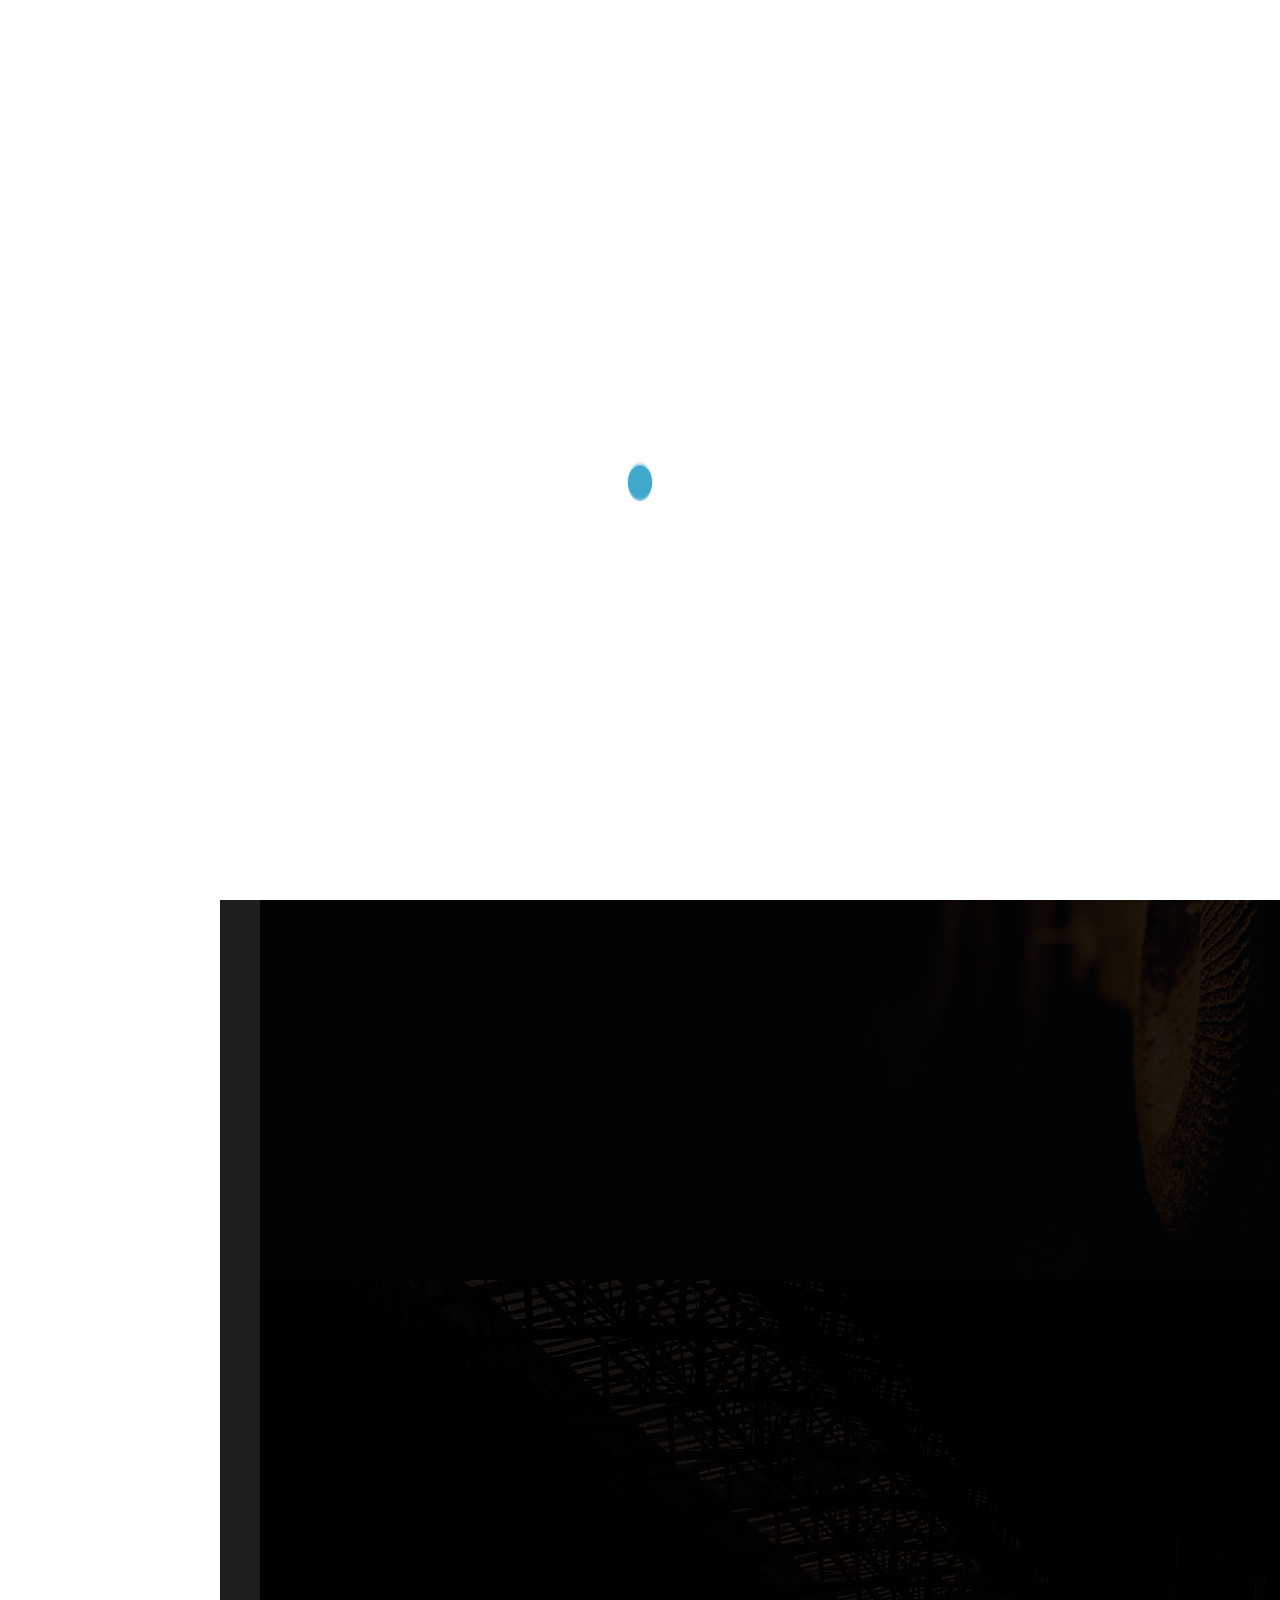
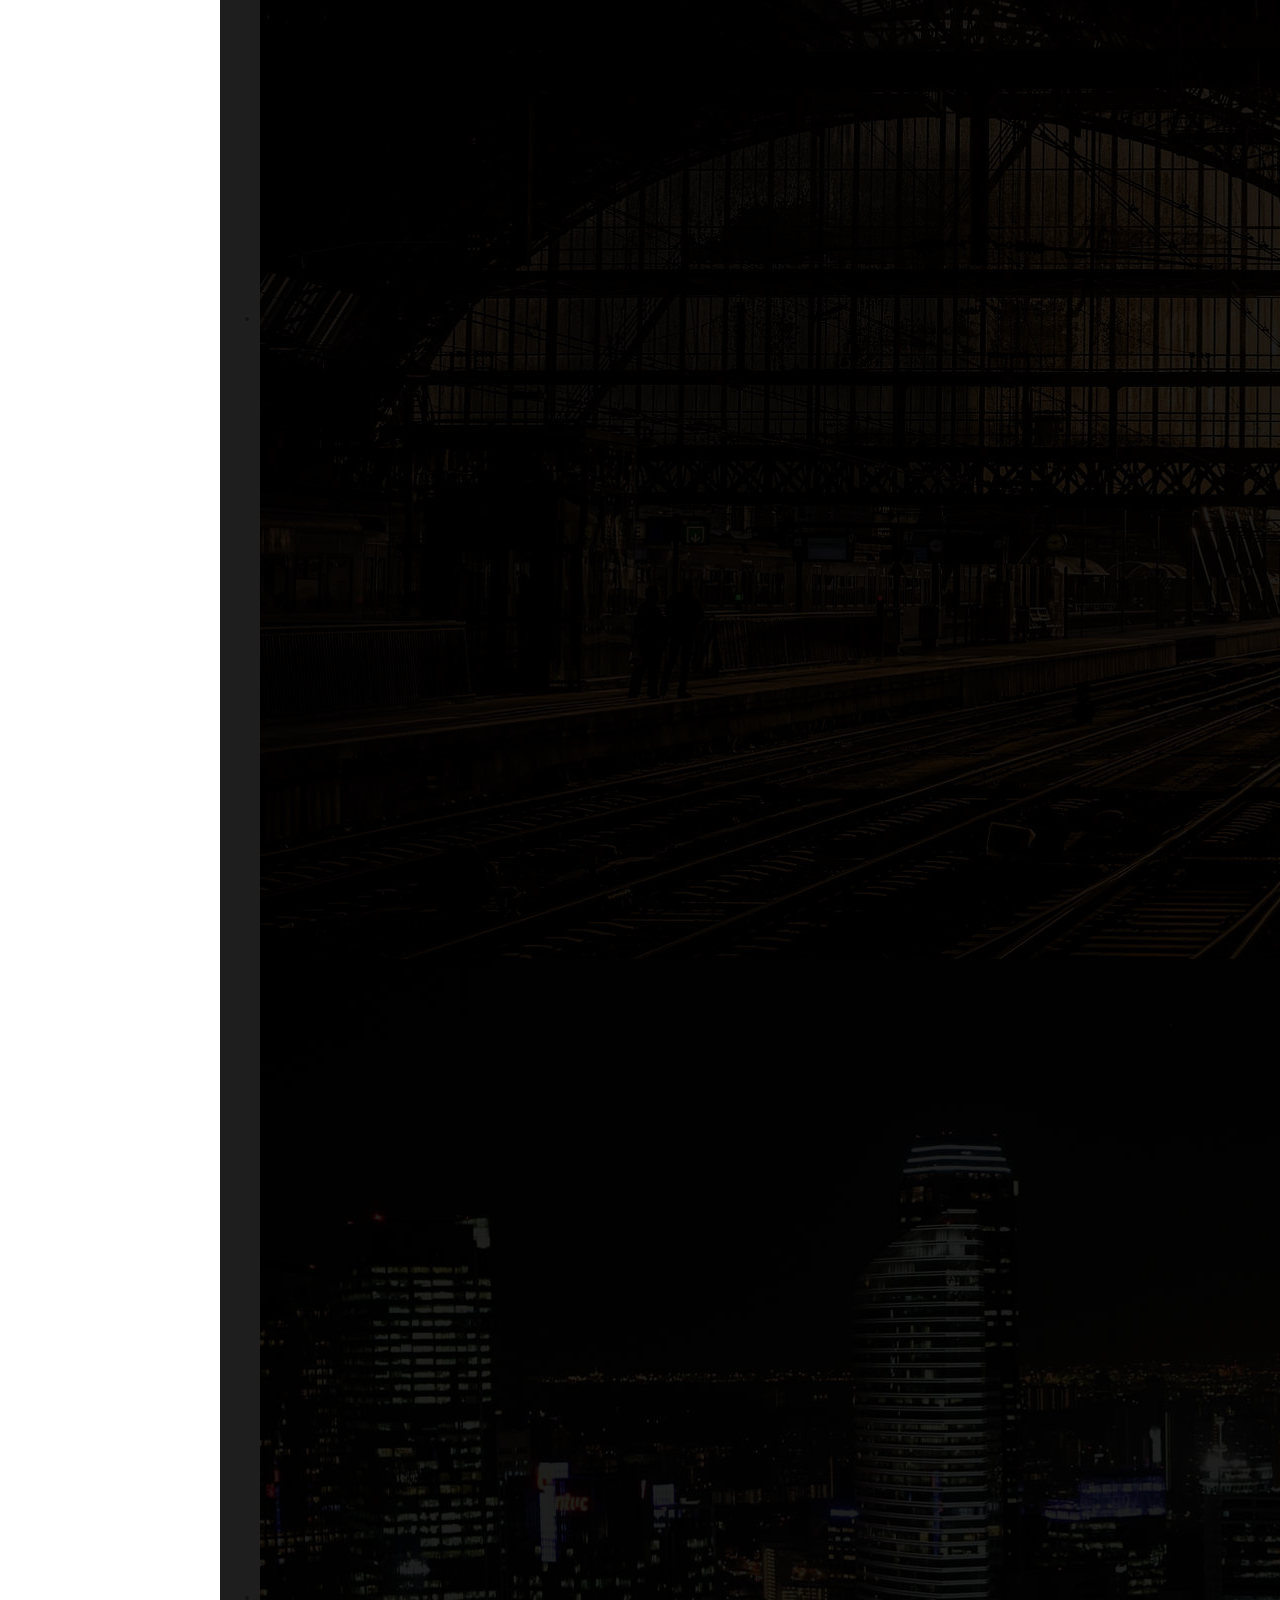
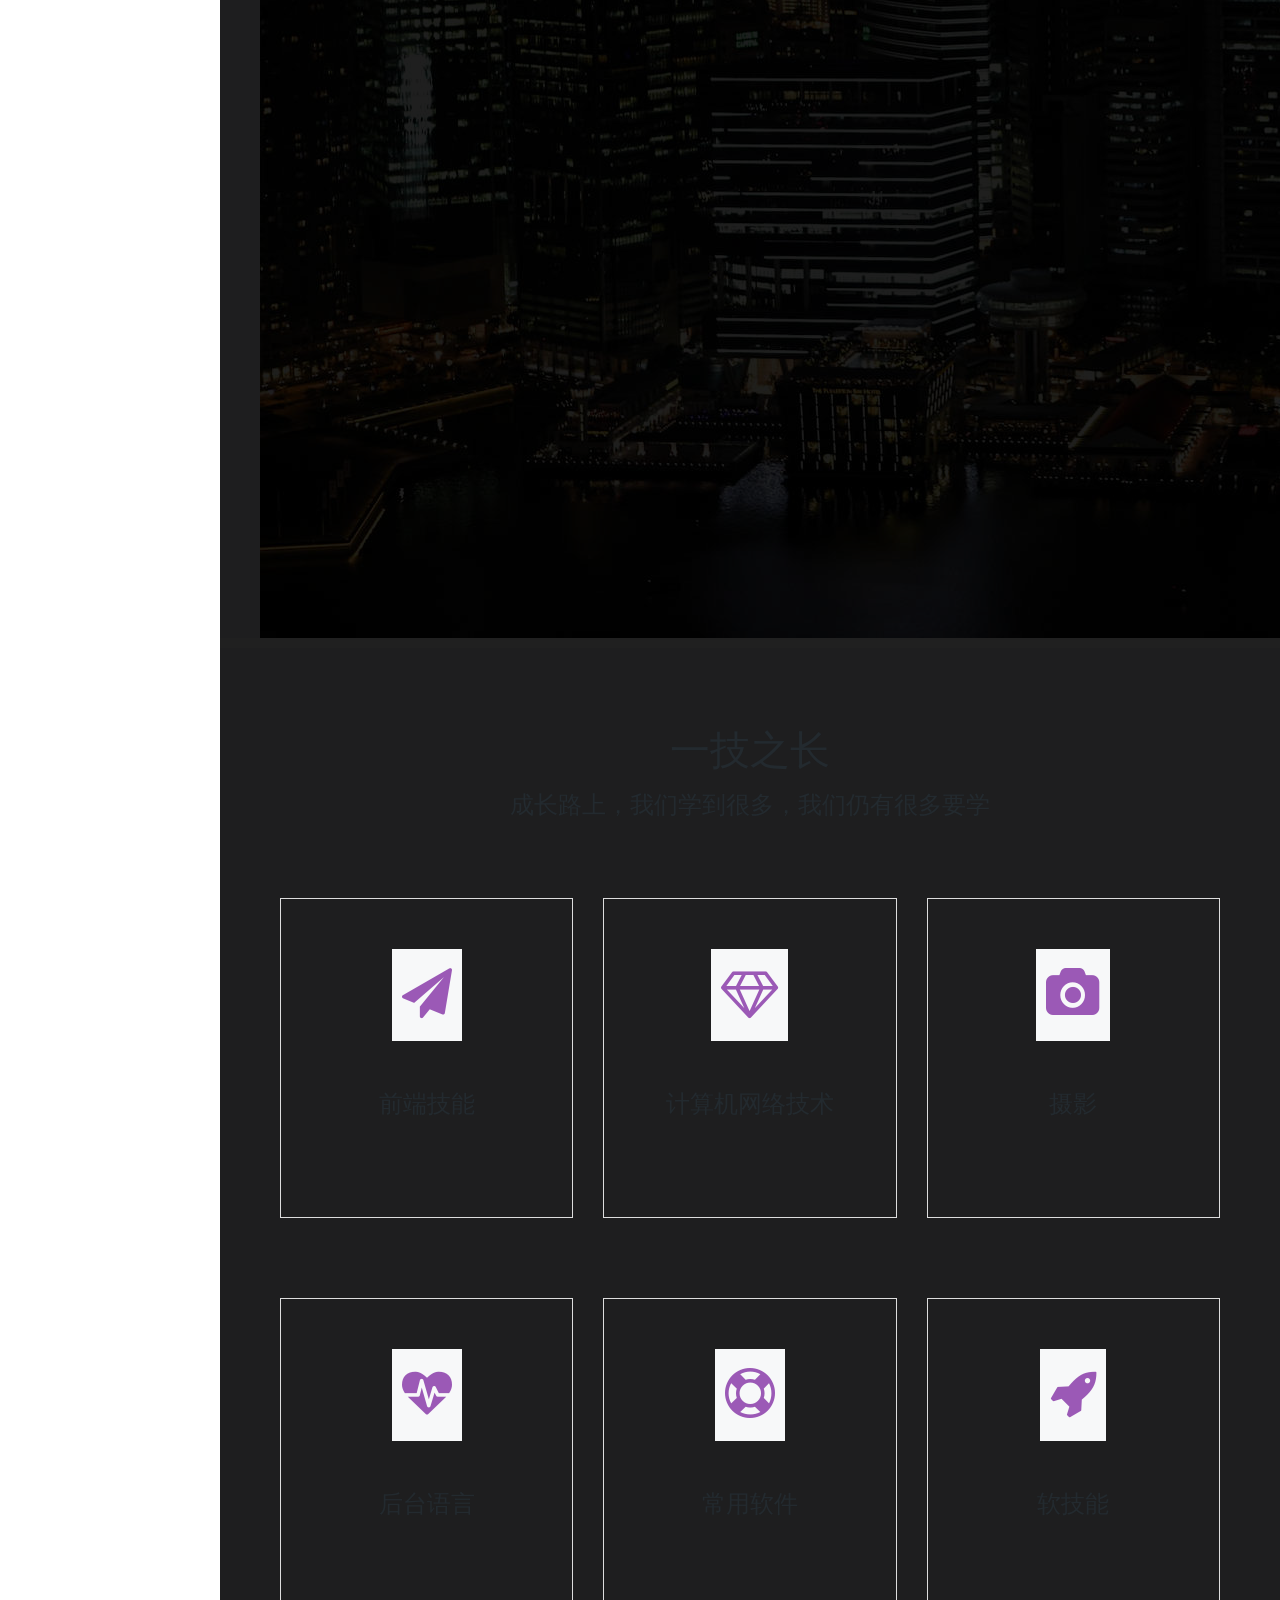
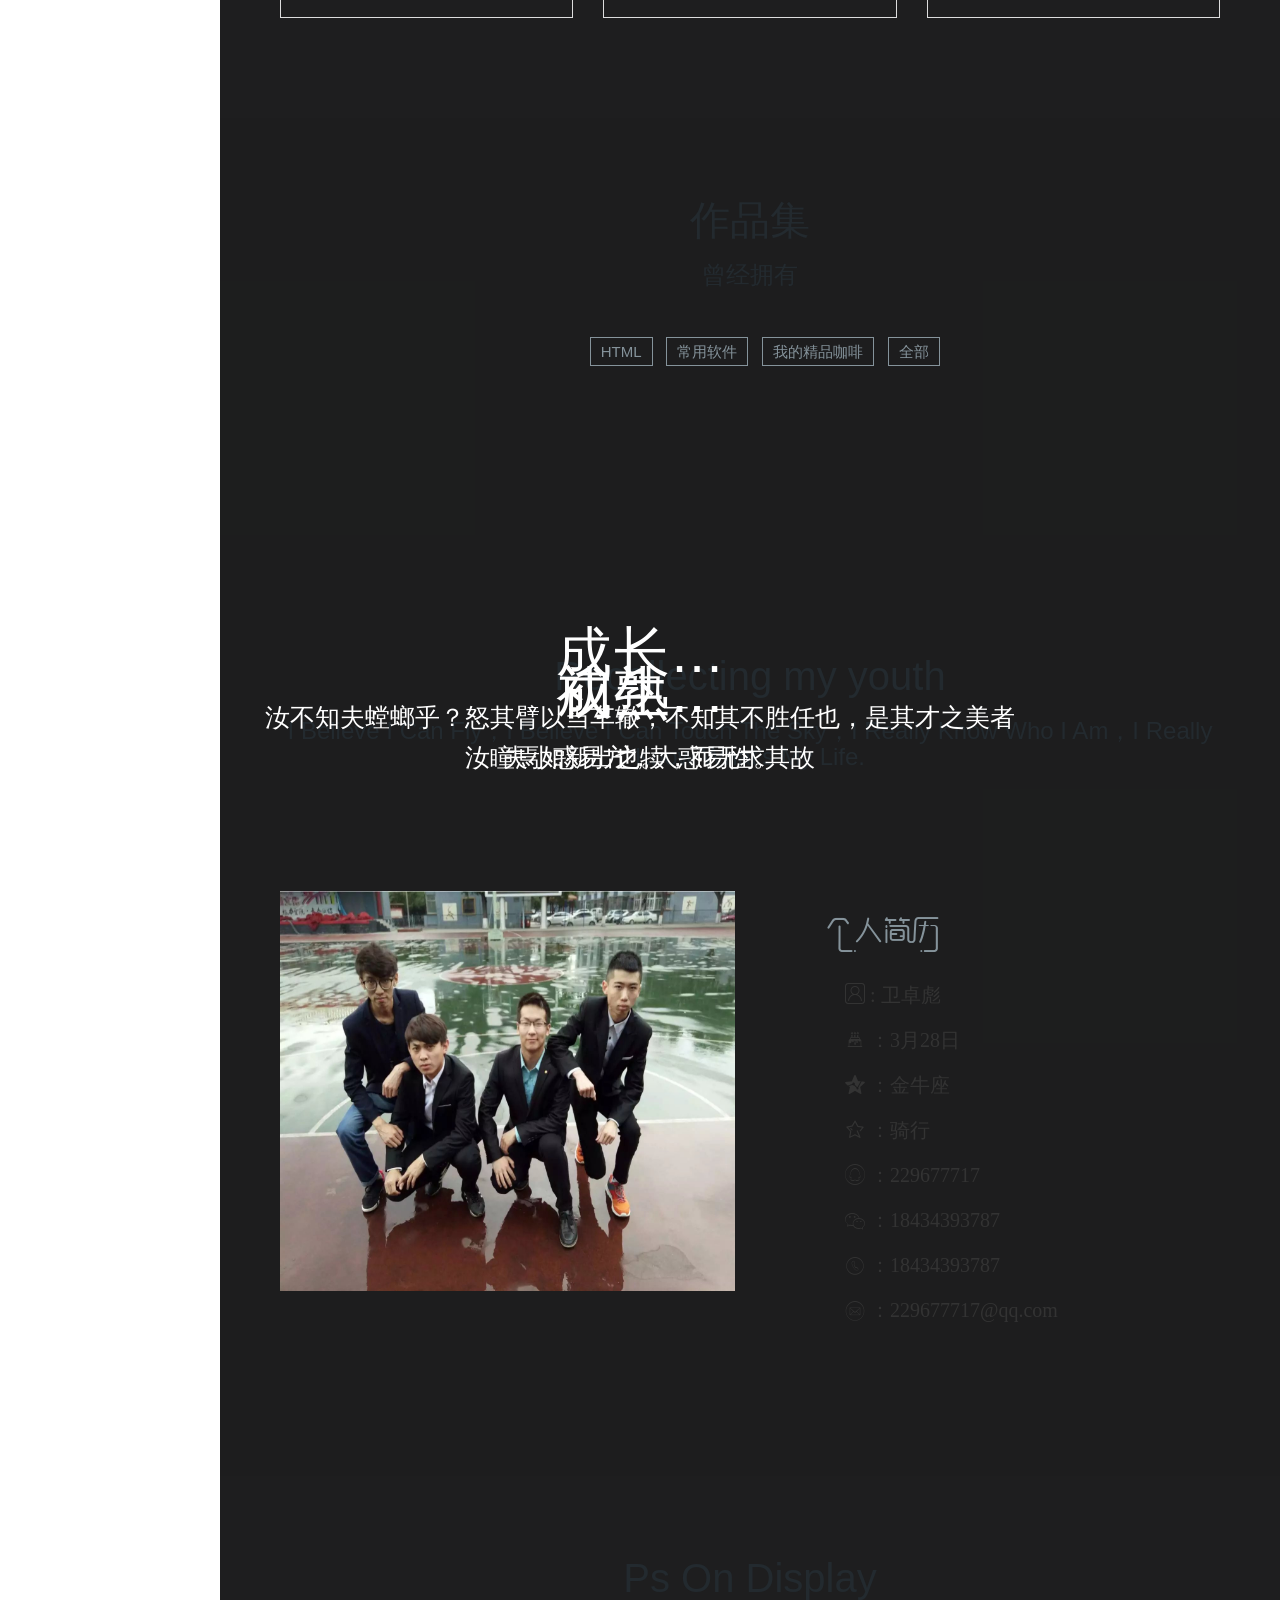
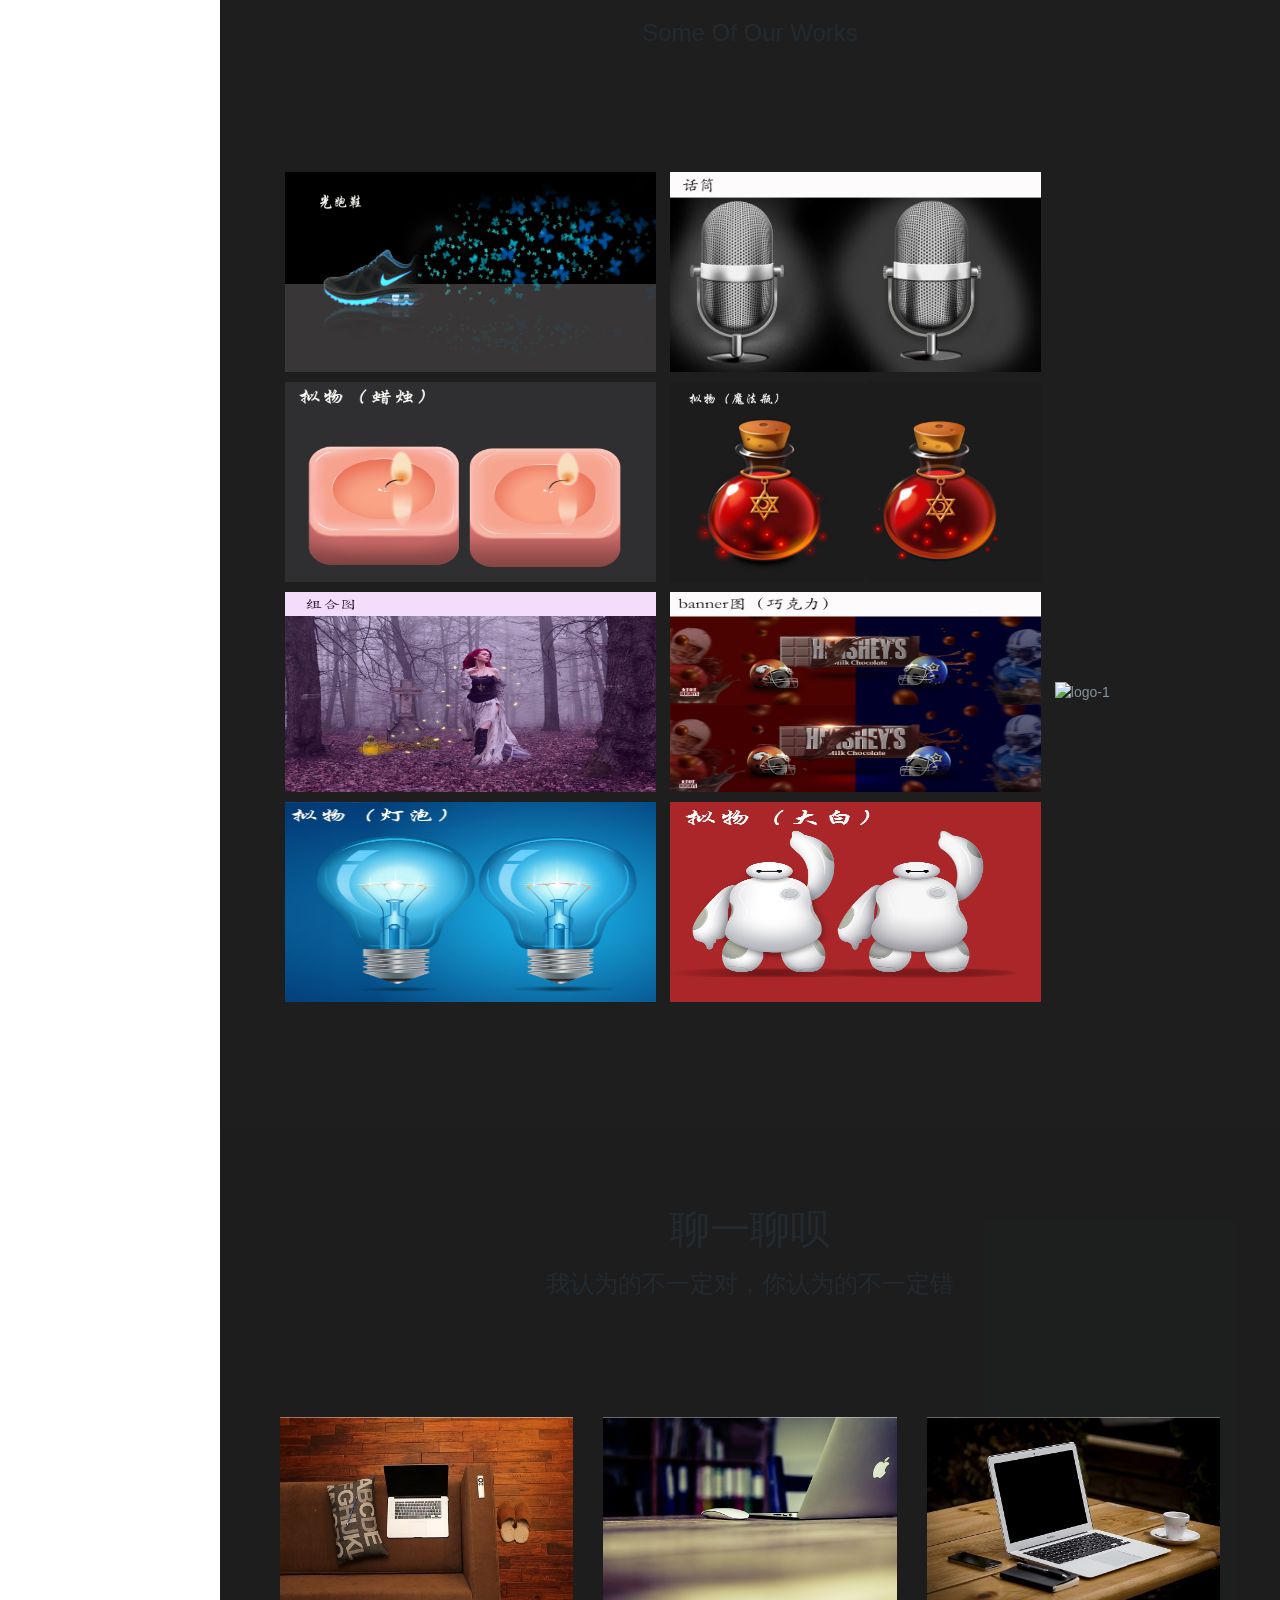
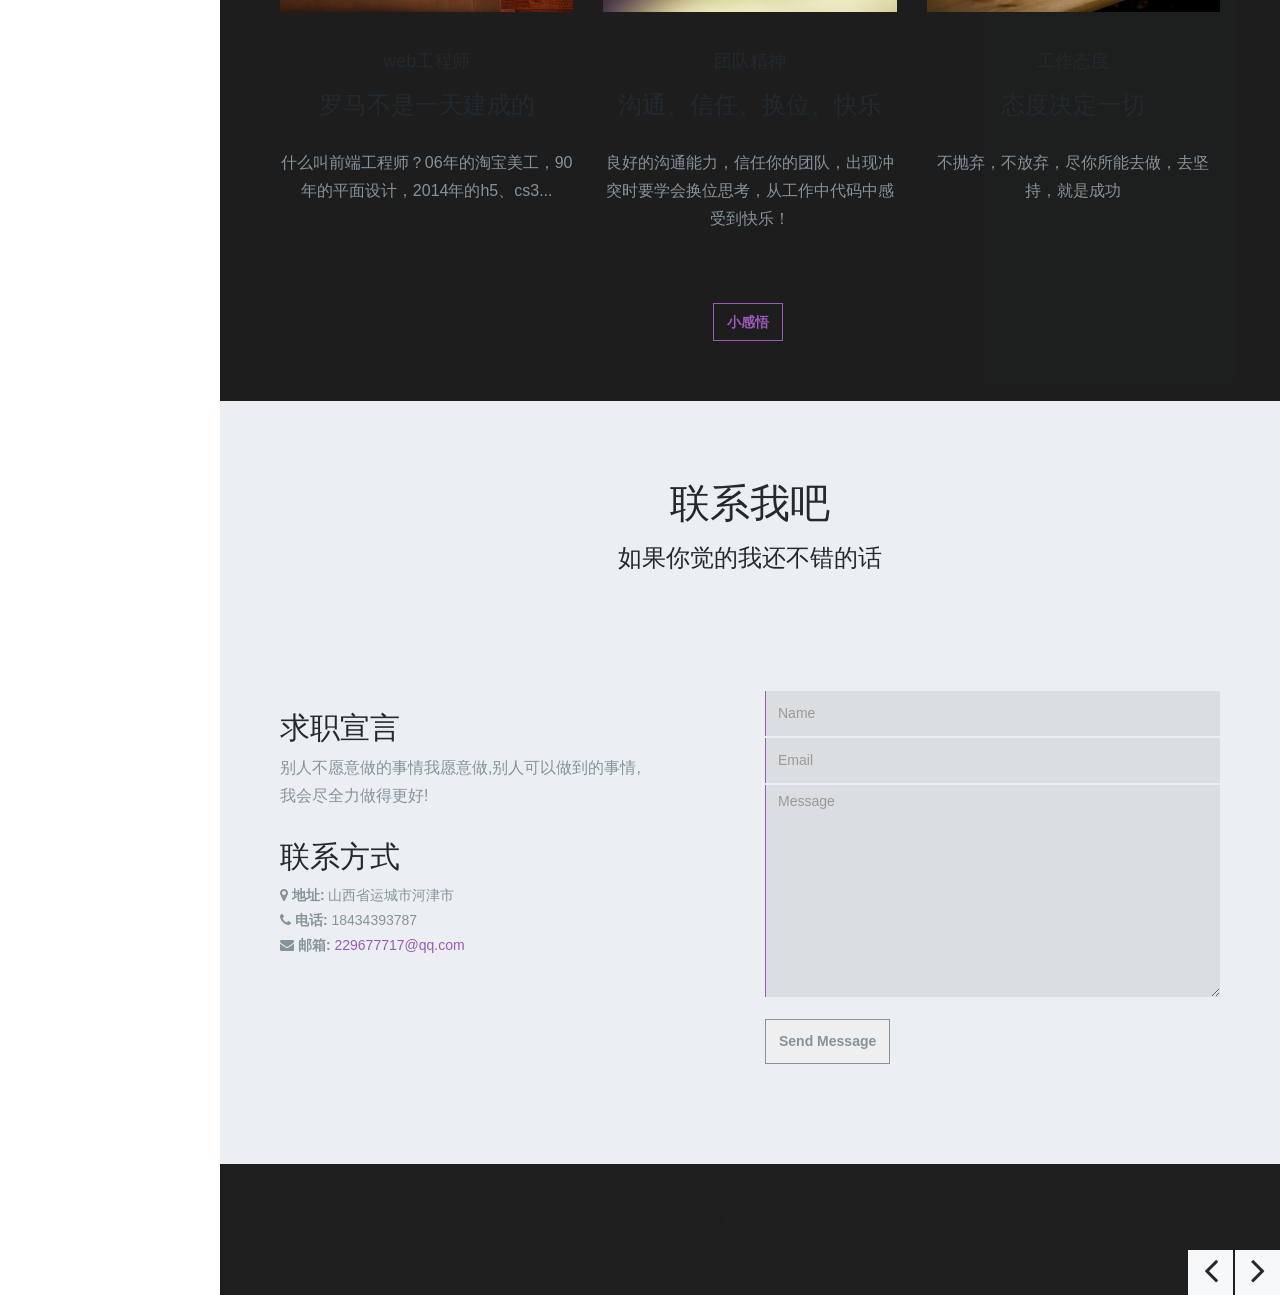
==== index.html @ b56ddfc4 "ss" ====
<!DOCTYPE html>
<html lang="en">
<head>
    <meta charset="utf-8">
    <meta name="viewport" content="width=device-width, initial-scale=1.0">
    <meta name="description" content="">
    <meta name="author" content="">
	
    <link rel="shortcut icon" href="images/favicon/favicon.png" type="image/x-icon">
    <link rel="icon" href="images/favicon/favicon.png" type="image/x-icon">

    <title>温馨一刻</title>
	
    <!--Library Styles-->    
    <link href="css/bootstrap.min.css" rel="stylesheet">
    <link href="css/lib/font-awesome.css" rel="stylesheet">
    <link href="css/lib/nivo-lightbox.css" rel="stylesheet">
    <link href="css/lib/nivo-themes/default/default.css" rel="stylesheet">
	
    <!--Template Styles-->
    <link href="css/style.css" rel="stylesheet">
    <link href="css/scheme/purple.css" rel="stylesheet">
</head>

<body data-spy="scroll">

    <!-- Preloader -->
    <div id="preloader">
        <div id="status"></div>
    </div>
	
    <div id="main-wrapper">
        
        <!-- Site Navigation -->
        <div id="menu">
            <nav class="navbar navbar-default" role="navigation">
                <!-- Brand and toggle get grouped for better mobile display -->
                <div class="navbar-header">
                    <button type="button" class="navbar-toggle" data-toggle="collapse" data-target="#bs-navbar-collapse">
                        <span class="sr-only">Toggle navigation</span>
                        <span class="icon-bar"></span>
                        <span class="icon-bar"></span>
                        <span class="icon-bar"></span>
                    </button>
                    <a class="navbar-brand" href="index.html#">
                        <a href="wzb3d.html"><h3>温馨一刻(3D版)</h3></a>
                    </a>
                </div>

                <!-- Collect the nav links, forms, and other content for toggling -->
                <div class="collapse navbar-collapse" id="bs-navbar-collapse">
                    <ul class="nav navbar-nav">
                        <li class="active"><a class="sscroll" href="index.html#home">Primary 初生</a></li>
                        <li><a class="sscroll" href="index.html#services">Growth 成长</a></li>
                        <li><a class="sscroll" href="index.html#portfolio">Mature 成熟</a></li>
                        <li><a class="sscroll" href="index.html#about">MySelf</a></li>
                        <li><a class="sscroll" href="index.html#clients">Ps On Display 作品展示</a></li>
                        <li><a class="sscroll" href="index.html#blog-front">Communication 交流</a></li>
                        <li><a class="sscroll" href="index.html#contact">Contact 联系</a></li>
                    </ul>
                </div>
                <!-- /.navbar-collapse -->
            </nav>
        </div>
        
        <div id="container">
            <!-- BEGIN HOME -->
            <section id="home" class="home">
                <!-- Superslides -->
                <div id="home-slide">
                    <ul class="slides-container text-center">
                        <li>
                            <div class="slide-text">
                                <h2>初生...</h2>
                                <span>汝瞳焉如新出之犊，而无求其故</span>
                                <br/>
                            </div>
                          <div class="slide-filter"></div>
                            <img src="images/slider/slider-img-1.jpg" class="par" alt="first">
                        </li>
                        <li>
                            <div class="slide-text">
                                <h2>成长...</h2>
                                <span>汝不知夫螳螂乎？怒其臂以当车辙，不知其不胜任也，是其才之美者也。</span>
                                <br/>
                            </div>
                          <div class="slide-filter"></div>
                            <img src="images/slider/slider-img-2.jpg" class="par" alt="first">
                        </li>
                        <li>
                            <div class="slide-text">
                                <h2>成熟...</h2>
                                <span>夫小惑易方，大惑易性。</span>
                                <br/>
                            </div>
                          <div class="slide-filter"></div>
                            <img src="images/slider/slider-img-3.jpg" class="par" alt="first">
                        </li>
                    </ul>
                    <nav class="slides-navigation slidez">
                        <a href="javascript:;" class="next">
                            <i class="fa fa-angle-right"></i>
                        </a>
                        <a href="javascript:;" class="prev">
                            <i class="fa fa-angle-left"></i>
                        </a>
                    </nav>
                </div>
                <!-- End of Superslide -->
            </section>
            <!-- END HOME -->
            
            <!-- BEGIN SERVICES -->
            <section id="services" class="services">
                <div class="row">
                    <div class="col-md-12">
                        <div class="header-content">
                            <h2>一技之长</h2>
                            <h3>成长路上，我们学到很多，我们仍有很多要学</h3>
                        </div>
                    </div>
                    <div class="col-md-12">
                        <div class="row">
                            <div class="col-md-4 col-sm-6 col-xs-12">
                                <div class="service">
                                    <div class="icon-holder">
                                        <i class="fa fa-paper-plane"></i>
                                    </div>
                                    <h3 class="heading">前端技能</h3>
                                    <p class="description">
                                        html5 、css3 、js 、jquery angularjs、nodejs、bootstrap
                                    </p>
				</div>
                            </div>
                            <div class="col-md-4 col-sm-6 col-xs-12">
                                <div class="service">
                                    <div class="icon-holder">
                                        <i class="fa fa-diamond"></i>
                                    </div>
                                    <h3 class="heading">计算机网络技术</h3>
                                    <p class="description">计算机硬件，网络安全，系统配置</p>
				</div>
                            </div>
                            <div class="col-md-4 col-sm-6 col-xs-12">
                                <div class="service">
                                    <div class="icon-holder">
                                        <i class="fa fa-camera"></i>
                                    </div>
                                    <h3 class="heading">摄影</h3>
                                    <p class="description">Photography</p>
				</div>
                            </div>
                            <div class="col-md-4 col-sm-6 col-xs-12">
                                <div class="service">
                                    <div class="icon-holder">
                                        <i class="fa fa-heartbeat"></i>
                                    </div>
                                    <h3 class="heading">后台语言</h3>
                                    <p class="description">php</p>
				</div>
                            </div>
                            <div class="col-md-4 col-sm-6 col-xs-12">
                                <div class="service">
                                    <div class="icon-holder">
                                        <i class="fa fa-life-ring"></i>
                                    </div>
                                    <h3 class="heading">常用软件</h3>
                                    <p class="description">webstrom、hbuilder、Photoshop、ai、flash动画、submit</p>
				</div>
                            </div>
                            <div class="col-md-4 col-sm-6 col-xs-12">
                                <div class="service">
                                    <div class="icon-holder">
                                        <i class="fa fa-rocket"></i>
                                    </div>
                                    <h3 class="heading">软技能</h3>
                                    <p class="description">乐观开朗积极向上、良好的沟通能力、不错的团队协作能力</p>
				</div>
                            </div>
                        </div>
                    </div>                   
                </div>
            </section>
            <!-- END SERVICES -->
            <!-- BEGIN PORTFOLIO -->
            <section id="portfolio" class="portfolio gray">
                <div class="row">
                    <div class="col-md-12">
                        <div class="header-content">
                            <h2>作品集</h2>
                            <h3>曾经拥有</h3>
                        </div>
                    </div>
                    
                    <div class="col-md-12">
                        <ul class="portfolioFilter text-center">
                            <li data-filter="websites">HTML</li>
                            <li data-filter="illustrations">常用软件</li>
                            <li data-filter="photo">我的精品咖啡</li>
                            <li data-filter="all">全部</li>
                        </ul>
                    </div>
                    <div class="col-md-12 mg-bt-80">
                        <div class="row portfolioContainer  text-center">
                            <div class="col-md-4 col-xs-6 portfolio-item websites">
                                <div class="popup" href="images/portfolio/portfolio-thumb-1.jpg" data-lightbox-gallery="team-portfolio">
                                    <span class="project-hover">
                                        <span>经典网站首页
                                            <p>
                                            <a href="html/xiaomi/index.html">
                                                <img src="img/xiaomi.ico" alt="" style="width:25px;height:25px">
                                                <span>小米商城-红米手机、小米笔记本官网</span>
                                            </a>
                                            </p>
                                            <p><a href="html/tianmao/index.html">
                                                    <img src="img/tianmao.ico" alt="" style="width:25px;height:25px">
                                                    <span>天猫tmall.com--上天猫，就够了</span>
                                                </a>
                                            </p>
                                            <p>
                                                <a href="html/yindong/index.html">
                                                    <img src="img/jingdong.ico" alt="" style="width:25px;height:25px">
                                                    <span>京东(JD.COM)-正品低价</span>
                                                </a>
                                            </p>
                                            <p>
                                                <a href="html/yindong/index.html">
                                                    <img src="img/yidong.ico" alt="" style="width:25px;height:25px">
                                                    <span>中国移动官方网站</span>
                                                </a>
                                            </p>
                                            <p>
                                                <a href="html/shafa/index.html">
                                                    <img src="img/shafa.ico" alt="" style="width:25px;height:25px">
                                                    <span>沙发网 - 沙发管家官方下载网站</span>
                                                </a>
                                            </p>
                                            <p>
                                                <a href="html/yintai/yintai.html">
                                                    <img src="img/yintai.png" alt="" style="width:25px;height:25px">
                                                    <span>银泰网 - 官方购物网站</span>
                                                </a>
                                            </p>
                                            <p>
                                                <a href="html/apple/index.html">
                                                    <img src="img/apple.png" alt="" style="width:25px;height:25px">
                                                    <span>Apple (中国) - 官方网站</span>
                                                </a>
                                            </p>
                                            <p>
                                                <a href="html//fanke/index.html">
                                                    <img src="img/fanke.ico" alt="" style="width:25px;height:25px">
                                                    <span>凡客VANCL-互联网快时尚品牌</span>
                                                </a>
                                            </p>
                                        </span>
                                       
                                    </span>
                                     <img src="images/portfolio/portfolio-thumb-4.jpg" alt="portfolio-thumb-1">
                                </div>
                            </div>
                            <div class="col-md-4 col-xs-6 portfolio-item illustrations">
                                <div class="popup" href="images/portfolio/portfolio-thumb-5.jpg" data-lightbox-gallery="team-portfolio">
                                    <span class="project-hover">
                                        <span>PS作品展示</span>
                                    </span>
                                    <img src="images/portfolio/portfolio-thumb-5.jpg" alt="portfolio-thumb-5">
                                </div>
                            </div>
                            <div class="col-md-4 col-xs-6 portfolio-item websites">
                                <div href="http://zxyworkapp.duapp.com" title="Image with title"  data-lightbox-gallery="team-portfolio">
                                    <span class="project-hover">
                                        <span class="youxi">
                                            <span>特效及工具</span>
                                            <div class="huaban">
                                                <a href="html/huaban.html">
                                                    <img src="img/huaban.png" alt="">
                                                    <p>画板工具</p>
                                                </a>
                                            </div>
                                            <div class="tianqi1">
                                                <a href="html/tianqi/tianqi.html"><img src="img/tianqi.png" alt="">
                                                <p>天气查询</p></a>
                                            </div>
                                            <div class="lizi">
                                                <a href="html/lizi.html"><img src="img/t014093d6dd546395da.gif" alt="">
                                                <p>粒子动画</p></a>
                                            </div>
                                            <div class="dbsx">
                                                <a href="html/dbsx.html"><img src="img/dbsx.png" alt="">
                                                <p>待办事项</p></a>
                                            </div>
                                        </span>
                                    </span>
                                    <img src="images/portfolio/portfolio-thumb-3.jpg" alt="portfolio-thumb-3">
                                </div>
                            </div>
                            <div class="col-md-4 col-xs-6 portfolio-item photo">
                                <div href="http://localhost:3300/">
                                    <span class="project-hover">
                                        <span>
                                            <a href="html/kafei/index.html">
                                                 <span style="line-height:300px;">工作之余，请品尝 - 精品咖啡</span>
                                            </a>
                                        </span>
                                    </span>                                  
                                    <img src="images/portfolio/portfolio-thumb-1.jpg" alt="portfolio-thumb-4">
                                </div>
                            </div>
                            <div class="col-md-4 col-xs-6 portfolio-item websites">
                                <div href="https://zhixiaoyu123.github.io/myworks/huaban/index.html" data-lightbox-gallery="team-portfolio">
                                    <span class="project-hover">
                                        <span class="youxi">  
                                            <span class="youxi">
                                            <span>童年的记忆</span>
                                            <div class="huaban">
                                                <a href="html/youxi-saolei/index.html">
                                                    <img src="img/saolei.png" alt="">
                                                    <p>扫雷游戏</p>
                                                </a>
                                            </div>
                                            <div class="tianqi1">
                                                <a href="html/youxi-dazi/index.html"><img src="img/dazi.png" alt="">
                                                <p>打字游戏</p></a>
                                            </div>
                                            <div class="lizi">
                                                <a href="html/youxi-wzq/index.html"><img src="img/rjwzq.png" alt="">
                                                <p>五子棋-人机大战</p></a>
                                            </div>
                                            <div class="wjdzwzq">
                                                <a href="html/youxi-wzq/index2.html"><img src="img/wzqwj.png" alt="">
                                                <p>五子棋-玩家对战</p></a>
                                            </div>
                                        </span>
                                        </span>
                                    </span>
                                    <img src="images/portfolio/portfolio-thumb-2.jpg" alt="portfolio-thumb-2">
                                </div>
                            </div>
                            <div class="col-md-4 col-xs-6 portfolio-item illustrations">
                                <div href="https://zhixiaoyu123.github.io/myworks/paoku/index.html">
                                    <span class="project-hover">
                                        <span>AI设计作品
                                        </span>
                                    </span>
                                    <img src="images/portfolio/portfolio-thumb-6.jpg" alt="portfolio-thumb-6">
                                </div>
                            </div>
                        </div>
                    </div>
                </div>
            </section>


            <!-- END PORTFOLIO -->

            <section id="about" class="about gray">
                <div class="row">
                    <div class="col-md-12 mg-bt-80">
                        <div class="header-content">
                            <h2>Recollecting my youth</h2>
                            <h3>I believe i can fly，I believe i can touch the sky，I really know who i am，I really know what's my life.</h3>
                        </div>
                    </div>
                    <div class="col-lg-12">
                        <div class="row mg-bt-40">
                            <div class="col-md-6 col-sm-6 col-xs-12">
                                <div class="teams">
                                    <div class="pict">
                                        <img src="img/psb.jpg" alt="Team 1">
                                    </div>
                                </div>
                          </div>
                            <div class="col-md-6 col-sm-6 col-xs-12">
                                <div class="gerenzhao clear">
                    <div class="grz iconfont">&#xe634;</div>
                    <div class="grjl iconfont">&#xe640; : 卫卓彪</div>
                    <div class="grjl iconfont">&#xe605; ：3月28日</div>
                    <div class="grjl iconfont">&#xe604; ：金牛座</div>
                    <div class="grjl iconfont">&#xe630; ：骑行</div>
                    <div class="grjl iconfont">&#xe61c; ：229677717</div>
                    <div class="grjl iconfont">&#xe63b; ：18434393787</div>
                    <div class="grjl iconfont">&#xe609; ：18434393787</div>
                    <div class="grjl iconfont">&#xe607; ：229677717@qq.com</div>
                    
                </div>
                          </div>
                        </div>
                    </div>
                </div>
            </section>
            <section id="clients" class="clients">
                <div class="row">
                    <div class="col-md-12 mg-bt-80">
                        <div class="header-content">
                            <h2>Ps On Display</h2>
                            <h3>Some of our works</h3>
                        </div>
                    </div>                    
                    <div class="col-lg-12">
                        <div class="row mg-bt-60">
                            <div class="col-md-12">
                                <ul class="client-slider">
                                    <li><img src="img/niwu/光跑鞋.jpg" alt="logo-1" style="width:371px;height:200px;"></li>
                                    <li><img src="img/niwu/话筒.jpg" alt="logo-1" style="width:371px;height:200px;"></li>
                                    <li><img src="img/niwu/蜡烛.jpg" alt="logo-1" style="width:371px;height:200px;"></li>
                                    <li><img src="img/niwu/魔法瓶.jpg" alt="logo-1" style="width:371px;height:200px;"></li>
                                    <li><img src="img/zuhe/美女.jpg" alt="logo-1" style="width:371px;height:200px;"></li>
                                    <li><img src="img/zuhe/巧克力.jpg" alt="logo-1" style="width:371px;height:200px;"></li>
                                    <li><img src="img/zuhe/魔女.jpg" alt="logo-1" style="width:371px;height:200px;"></li>
                                    <li><img src="img/niwu/灯泡.jpg" alt="logo-1" style="width:371px;height:200px;"></li>
                                    <li><img src="img/niwu/大白.jpg" alt="logo-1" style="width:371px;height:200px;"></li>
                                </ul>
                            </div>
                        </div>
                    </div>
                </div>
            </section>

            <!-- BEGIN BLOG -->
            <section id="blog-front" class="blog-front gray">
                <div class="row">
                    <div class="col-md-12 mg-bt-80">
                        <div class="header-content">
                            <h2>聊一聊呗</h2>
                            <h3>我认为的不一定对，你认为的不一定错</h3>
                        </div>
                    </div>
                </div>
                <div class="row">
                    <article class="col-md-4 col-sm-6">
                        <figure class="blog-thumb">
                            <img src="images/blog/blog-1.jpg" alt="blog-thumb">
                        </figure>
                        <div class="post-area">
                            <a class="post-cat" href="#">
                            <h4>web工程师</h4>
                            </a>
                            <a class="post-title" href="#">
                                <h3>罗马不是一天建成的</h3>
                            </a>
                            <p class="post-content">什么叫前端工程师？06年的淘宝美工，90年的平面设计，2014年的h5、cs3...</p>
                        </div>
                    </article>

                    <article class="col-md-4 col-sm-6">
                        <figure class="blog-thumb">
                            <img src="images/blog/blog-2.jpg" alt="blog-thumb">
                        </figure>
                        <div class="post-area">
                            <a class="post-cat" href="#">
                            <h4>团队精神</h4>
                            </a>
                            <a class="post-title" href="#">
                                <h3>沟通、信任、换位、快乐</h3>
                            </a>
                            <p class="post-content">良好的沟通能力，信任你的团队，出现冲突时要学会换位思考，从工作中代码中感受到快乐！</p>
                        </div>
                    </article>

                    <article class="col-md-4 col-sm-6">
                        <figure class="blog-thumb">
                            <img src="images/blog/blog-3.jpg" alt="blog-thumb">
                        </figure>
                        <div class="post-area">
                            <a class="post-cat" href="#">
                            <h4>工作态度</h4>
                            </a>
                            <a class="post-title" href="#">
                                <h3>态度决定一切</h3>
                            </a>
                            <p class="post-content">不抛弃，不放弃，尽你所能去做，去坚持，就是成功</p>
                        </div>
                    </article>
                </div>
                <div class="row">
                    <div class="col-md-12 text-center">
                        <a class="btn blog-btn" href="##">小感悟</a>
                    </div>
                </div>
            </section>
            <!-- END BLOG -->

            <!-- BEGIN CONTACT -->
            <section id="contact" class="contact gray">
                <div class="row">
                    <div class="col-md-12 mg-bt-80">
                        <div class="header-content">
                            <h2>联系我吧</h2>
                            <h3>如果你觉的我还不错的话</h3>
                        </div>
                    </div>
                    <div class="col-sm-6 col-md-6">
                        <div class="address">
                            <h2>求职宣言</h2>
                            <p>别人不愿意做的事情我愿意做,别人可以做到的事情,<br>我会尽全力做得更好!</p>
                            <h2>联系方式</h2>
                            <ul class="office">
                                <li><i class="fa fa-map-marker"></i> <strong>地址:</strong> 山西省运城市河津市</li>
                                <li><i class="fa fa-phone"></i> <strong>电话:</strong> 18434393787</li>
                                <li><i class="fa fa-envelope"></i> <strong>邮箱:</strong> <a href="mailto:229677717@qq.com" style="#85939b">229677717@qq.com</a></li>
                            </ul>
                        </div>
                    </div>
                    <div class="col-sm-6 col-md-6">
                        <form id="contact-form" role="form">                            
                            <div class="form-group">
                                <input type="text" class="form-control" id="c_name" placeholder="Name">
                            </div>
                            
                            <div class="form-group">
                                <input type="email" class="form-control" id="c_email" placeholder="Email">                                
                            </div>
                            
                            <div class="form-group">
                                <textarea class="form-control" id="c_message" rows="10" placeholder="Message"></textarea>
                            </div>
                            <br/>
                            <button type="submit" class="btn">Send Message</button>
                            <div class="ajax-response"></div>
                        </form>
                    </div>
                    
                </div>
            </section>
            <!-- END CONTACT -->
            <!-- BEGIN FOOTER -->
            <footer>
                <div class="row">
                    <div class="col-md-12">
                        <div class="social">
                            <a href="javascript:;"><i class="fa fa-facebook"></i></a>
                            <a href="javascript:;"><i class="fa fa-twitter"></i></a>
                            <a href="javascript:;"><i class="fa fa-pinterest"></i></a>
                            <a href="javascript:;"><i class="fa fa-dribbble"></i></a>
                </div>
                    </div>
                </div>
            </footer>
            <!-- END FOOTER -->
        </div>
    </div>


    <!-- Back to top -->
    <div id="backtotop">       
        <a class="to-top-btn sscroll" href="index.html#home"><i class="fa fa-angle-double-up"></i></a>
    </div>


    <!-- Library Scripts -->
    <script src="js/jquery-1.10.2.min.js"></script>
    <script src="js/lib/jquery.preloader.js"></script>
   <!--  // <script src="js/lib/nivo-lightbox.min.js"></script> -->
    <script src="js/bootstrap.min.js"></script>
    <script src="js/lib/jquery.superslides.min.js"></script>
    <script src="js/lib/smoothscroll.js"></script>
    <!--<script src="js/lib/jquery.sudoslider.min.js"></script>-->
    <script src="js/lib/jquery.bxslider.min.js"></script>
    <script src="js/lib/jquery.mixitup.min.js"></script>
    <script src="js/lib/jquery.backtotop.js"></script>
    <script src="js/lib/jquery.carouFredSel-6.2.1-packed.js"></script>
    <script src="js/lib/retina.min.js"></script>    

    <!-- Custom Script -->    
    <script src="js/main2.js"></script>
</body>

</html>
---- css/lib/nivo-themes/default/default.css ----
/*
 * Nivo Lightbox Default Theme v1.0
 * http://dev7studios.com/nivo-lightbox
 *
 * Copyright 2013, Dev7studios
 * Free to use and abuse under the MIT license.
 * http://www.opensource.org/licenses/mit-license.php
 */
 
.nivo-lightbox-theme-default.nivo-lightbox-overlay { 
	background: #666;
	background: rgba(0,0,0,0.6); 
}
.nivo-lightbox-theme-default .nivo-lightbox-content.nivo-lightbox-loading { background: url(loading.gif) no-repeat 50% 50%; }

.nivo-lightbox-theme-default .nivo-lightbox-nav {
	top: 10%;
	width: 8%;
	height: 80%;
	text-indent: -9999px;
	background-repeat: no-repeat;
	background-position: 50% 50%;
	opacity: 0.5;
}
.nivo-lightbox-theme-default .nivo-lightbox-nav:hover { 
	opacity: 1; 
	//background-color: rgba(0,0,0,0.5);
}
.nivo-lightbox-theme-default .nivo-lightbox-prev { 
	background-image: url(prev.png); 
	border-radius: 0 3px 3px 0;
}
.nivo-lightbox-theme-default .nivo-lightbox-next { 
	background-image: url(next.png); 
	border-radius: 3px 0 0 3px;
}

.nivo-lightbox-theme-default .nivo-lightbox-close {
	display: block;
	background: url(close.png) no-repeat 5px 5px;
	width: 22px;
	height: 22px;
	text-indent: -9999px;
	padding: 5px;
	opacity: 0.5;
}
.nivo-lightbox-theme-default .nivo-lightbox-close:hover { opacity: 1; }

.nivo-lightbox-theme-default .nivo-lightbox-title-wrap { bottom: -7%; }
.nivo-lightbox-theme-default .nivo-lightbox-title {
	font: 14px/20px 'Helvetica Neue', Helvetica, Arial, sans-serif;
	font-style: normal;
	font-weight: normal;
	background: #000;
	color: #fff;
	padding: 7px 15px;
	border-radius: 30px;
}

.nivo-lightbox-theme-default .nivo-lightbox-image img {
	background: #fff;
	-webkit-box-shadow: 0px 1px 1px rgba(0,0,0,0.4);
	   -moz-box-shadow: 0px 1px 1px rgba(0,0,0,0.4);
	        box-shadow: 0px 1px 1px rgba(0,0,0,0.4);
}
.nivo-lightbox-theme-default .nivo-lightbox-ajax,
.nivo-lightbox-theme-default .nivo-lightbox-inline {
	background: #fff;
	padding: 40px;
	-webkit-box-shadow: 0px 1px 1px rgba(0,0,0,0.4);
	   -moz-box-shadow: 0px 1px 1px rgba(0,0,0,0.4);
	        box-shadow: 0px 1px 1px rgba(0,0,0,0.4);
}

@media (-webkit-min-device-pixel-ratio: 1.3),
       (-o-min-device-pixel-ratio: 2.6/2),
       (min--moz-device-pixel-ratio: 1.3),
       (min-device-pixel-ratio: 1.3),
       (min-resolution: 1.3dppx) {

	.nivo-lightbox-theme-default .nivo-lightbox-content.nivo-lightbox-loading { 
		background-image: url(loading@2x.gif); 
		background-size: 32px 32px;
	}
	.nivo-lightbox-theme-default .nivo-lightbox-prev { 
		background-image: url(prev@2x.png); 
		background-size: 48px 48px;
	}
	.nivo-lightbox-theme-default .nivo-lightbox-next { 
		background-image: url(next@2x.png); 
		background-size: 48px 48px;
	}
	.nivo-lightbox-theme-default .nivo-lightbox-close { 
		background-image: url(close@2x.png); 
		background-size: 16px 16px;
	}
	
}
---- css/style.css ----
/*
    [ IMPORT RESOURCES ]
*/
/* @import url(http://fonts.useso.com/css?family=Raleway:200,300,400,500);
 @import url(http://fonts.useso.com/css?family=Open+Sans:100,300,700,800);*/

/*
    [ TYPHOGRAPY ]
*/

@font-face {font-family: "iconfont";
  src: url('../img/123/iconfont.eot?t=1488469241496'); /* IE9*/
  src: url('../img/123/iconfont.eot?t=1488469241496#iefix') format('embedded-opentype'), /* IE6-IE8 */
  url('../img/123/iconfont.woff?t=1488469241496') format('woff'), /* chrome, firefox */
  url('../img/123/iconfont.ttf?t=1488469241496') format('truetype'), /* chrome, firefox, opera, Safari, Android, iOS 4.2+*/
  url('../img/123/iconfont.svg?t=1488469241496#iconfont') format('svg'); /* iOS 4.1- */
}

.iconfont {
  font-family:"iconfont" !important;
  font-size:16px;
  font-style:normal;
  -webkit-font-smoothing: antialiased;
  -moz-osx-font-smoothing: grayscale;
}
 body {
    font-family:'Open Sans', sans-serif;
    color: #85939b;
}
h1, h2, h3, h4, h5, h6 {
    font-family:'Open Sans', sans-serif;
    color: #232a2f;
}
h3, h4, h5 {
    font-family:'Raleway', sans-serif;
    font-weight: 200;
    margin-bottom: 30px;
}
p {
    font-size: 16px;
    line-height: 28px;
    font-weight: 300;
    margin-bottom: 30px;
}
iframe{
    border:0;
    outline: 0;
}
.header-content {
    margin-bottom: 40px;
    color: #FFF;
    text-align: center;
}
.header-content h2 {
    font-weight: 300;
    font-size: 40px;
}
.header-content h3 {
    font-family:'Raleway', sans-serif;
    font-weight: 200;
    text-transform: capitalize;
    font-size: 24px;
}
ul.list li:before {
    position: absolute;
    left: 3px;
    font-family:'FontAwesome';
    content:'\f105';
}
ul.list {
    padding-left: 28px;
    padding-bottom: 10px;
    list-style: none;
    position: relative;
    font-size: 16px;
    line-height: 28px;
    font-weight: 300;
}
.copyrights{
	text-indent:-9999px;
	height:0;
	line-height:0;
	font-size:0;
	overflow:hidden;
}
/*
    [ GENERAL ELEMENTS ]
*/
 a {
    -webkit-transition: all .3s ease-in-out;
    -moz-transition: all .3s ease-in-out;
    -ms-transition: all .3s ease-in-out;
    -o-transition: all .3s ease-in-out;
    transition: all .3s ease-in-out;
    color: #DDAD02;
}
a:hover {
    color: #232a2f;
    text-decoration: none;
}
#main-wrapper {
    width: 100%;
    position: relative;
}
blockquote {
    margin-left: 20px;
}
blockquote p {
    margin-bottom: 10px !important;
}
code {
    display: block;
    padding: 4px 8px;
    font-size: 90%;
    color: #c7254e;
    white-space: inherit;
    background-color: #f9f2f4;
    border-radius: 2px;
}
footer {
    background: #fff;
    padding:40px;
}
footer p {
    font-size: 14px;
    text-align: center;
}
footer .social{
    text-align: center;
    margin-bottom: 20px;
}
footer .social a {
    width: 31px;
    height: 31px;
    position: relative;
    text-align: center;
    color: #202020;
    display: inline-block;
    margin-right: 5px;
    line-height: 28px;
    font-size: 16px;
    border: 1px solid #202020;
}
footer .social a:hover {
    background: #202020;
    color: #FFF;
}
footer .social a i{
    line-height: 28px;
}

#menu {
    position: fixed;
    width: 220px;
    background: #fff;
    height: 100%;
    left: 0;
    font-family:'Raleway', sans-serif;
}
#menu .navbar-toggle {
    margin-top: 11px;
}
#menu .navbar-brand {
    padding-top: 10px;
    padding-bottom: 20%;
    padding-left: 30px;
}
#menu .navbar {
    border-radius: 0;
    background: transparent;
    border: none;
    padding-top: 20%;
}
#menu .navbar-collapse {
    padding-left: 20px;
}
#menu .navbar-header, #menu .navbar-nav, #menu .navbar-nav li {
    float: none;
    margin-left: -10px;
}
#menu .navbar-default .navbar-nav>li>a {
    color: #232a2f;
    font-size: 13px;
    font-weight: 300;
    letter-spacing:1.5px;
    text-transform: uppercase;
    padding-left: 30px;
}
#menu .navbar-default .navbar-nav>li>a:hover {
    background: rgba(38, 41, 46, .2);
}
#menu .navbar-default .navbar-nav>.active>a, .navbar-default .navbar-nav>.active>a:hover, .navbar-default .navbar-nav>.active>a:focus {
    background: transparent;
    color: #9B59B6;
}
#menu .navbar-nav {
    margin: 7.5px -15px;
}
#menu .navbar-nav .opens .dropdown-menu {
    position: static;
    float: none;
    width: auto;
    margin-top: 0;
    border: 0;
    box-shadow: none;
    background-color: transparent;
}
#menu .navbar-default .navbar-nav .opens .dropdown-menu>li>a {
    color: #777;
}
#menu .navbar-nav .opens .dropdown-menu>li>a {
    line-height: 20px;
}
#container {
    position: relative;
    margin-left: 220px;
}
#container section {
    padding: 60px;
}
#container section {
    background: #f7f8f9;
}
#container section.gray {
    background: #eceff1;
}
.mg-bt-80 {
    margin-bottom: 80px;
}
.mg-bt-60 {
    margin-bottom: 60px;
}
.mg-bt-40 {
    margin-bottom: 40px;
}
.to-top-btn {
    background: #9B9F9F;
    border-radius: 0;
    color: #fff;
    display: block;
    font-size: 18px;
    line-height: 38px;
    margin: 0 auto;
    position: fixed;
    right: 15px;
    bottom: 15px;
    text-align: center;
    width: 40px;
    height: 40px;
}
.to-top-btn:hover{
    color: #9B59B6;
}
.btn {
    border-radius: 0;
    padding: 8px 13px;
    margin-right: 5px;
    -webkit-transition: all .3s ease-in-out;
    -moz-transition: all .3s ease-in-out;
    -ms-transition: all .3s ease-in-out;
    -o-transition: all .3s ease-in-out;
    transition: all .3s ease-in-out;
}
/*
    [ Preloader ]
*/
#preloader {
	background: #FFF;
	bottom: 0;
	left: 0;
	position: fixed;
	right: 0;
	top: 0;
	z-index: 9999;
}
#status {
	background-image: url(../images/Preloader_7.gif);
	background-position: center;
	background-repeat: no-repeat;
	height: 200px;
	left: 50%;
	margin: -100px 0 0 -100px;
	position: absolute;
	top: 50%;
	width: 200px;
}
/* 
    [PAGES STYLE]
*/

/* ====== HOME ====== */
 #container section.home {
    padding: 0px;
}

.home .bg-parallax {
    background: url(../images/cover.jpg);
    background-color: #222;
    background-attachment: fixed;
    background-repeat: no-repeat;
    background-position: 50% 50%;
    -webkit-background-size: cover;
    -moz-background-size: cover;
    -o-background-size: cover;
    background-size: cover;
    padding: 0;
    position: relative;
}
.home-overlay {
    background-color: rgba(44, 62, 80, 0.3);
    background-image: url("../images/pattern.png");
    background-repeat: repeat;
    height: 100%;
    left: 0;
    position: absolute;
    top: 0;
    width: 100%;
    z-index: 0;
}
.intro {
    position: absolute;
    width: 100%;
    top: 50%;
    left: 0;
    text-align: center;
    -webkit-transform: translate(0%, -50%);
    -moz-transform: translate(0%, -50%);
    -ms-transform: translate(0%, -50%);
    -o-transform: translate(0%, -50%);
    transform: translate(0%, -50%);
    padding: 0 15px;
    color: #fff;
}
.intro h2,.intro h3{
    color: #fff;
    margin: 15px;
}

.home .slide-filter {
    display: block;
    position: absolute;
    width: 100%;
    height: 100%;
    left: 0;
    top: 0;
    background:rgba(0, 0, 0, 0.5);
}
.home .slide-text {
    position: absolute;
    display: block;
    bottom:40%;
    right: 0;
    left:-220px;
    width: 100%;
    padding: 0 10px;
    z-index: 22;
    max-width: 800px;
    margin: 0 auto;
    text-align: center;
}
.home .slide-text h2 {
    font-family:'Raleway', sans-serif;
    font-weight: 300;
    text-transform: uppercase;
    font-size: 56px;
    line-height: 69px;
    letter-spacing: 2px;
    color: #fff;
    position: relative;
}
.home .slide-text span {
    font-weight: 300;
    font-size: 25px;
    line-height: 40px;
    letter-spacing: 0px;
    color: #fff;
    position: relative;
}
.home .slides-navigation {
    margin: 0 auto;
    position: absolute;
    z-index: 2;
    width: 100%;
    bottom: 0%;
    height: 45px;
}
.home .slides-navigation a {
    position: absolute;
    font-size: 40px;
    font-weight: 300;
    top: 0;
    right: 0;
    line-height: 35px;
    z-index: 1;
    bottom: 21px;
    color: #232a2f;
}
.home .slides-navigation a:hover {
    color: #DDAD02;
}
.home .slides-navigation a.prev, .home .slides-navigation a.next {
    background: #f7f8f9;
    width: 45px;
    height: 45px;
    text-align: center;
}
.home .slides-navigation a.prev {
    right: 47px;
}
/* ====== Services ====== */

.service {
    width: 100%;
    height: 320px;
    margin: 40px 0;
    text-align: center;
    border: 1px solid #ddd;
    -webkit-transition: all 0.3s ease;
    transition: all 0.3s ease;
}

.service .icon-holder {
    position: relative;
    top: 50px;
    display: inline-block;
    margin-bottom: 0px;
    padding: 10px;
    background: #F7F8F9;
    -webkit-transition: all 0.3s ease;
    transition: all 0.3s ease;
    font-size: 50px;
    color: #9B59B6;
}

.service .heading {
    position: relative;
    top: 80px;
    -webkit-transition: all 600ms cubic-bezier(0.68, -0.55, 0.265, 1.55);
    transition: all 600ms cubic-bezier(0.68, -0.55, 0.265, 1.55);
}

.service:hover {
    border-color: #9B59B6;
}

.service:hover .icon-holder {
    top: -50px;
}

.service:hover .heading {
    top: -30px;
}

.service .description {
    width: 80%;
    margin: 0 auto;
    opacity: 0;
    -webkit-transition: all 600ms cubic-bezier(0.68, -0.55, 0.265, 1.55);
    transition: all 600ms cubic-bezier(0.68, -0.55, 0.265, 1.55);
    -webkit-transform: scale(0);
    -ms-transform: scale(0);
    transform: scale(0);
}

.service:hover .description {
    opacity: 1;
    -webkit-transform: scale(1);
    -ms-transform: scale(1);
    transform: scale(1);
}

/* ====== Portfolio ====== */
 .portfolio {
    padding-top: 60px;
    padding-bottom: 80px;
    background: #F4F4F4;
}
.portfolioContainer {
    padding: 20px;
}
.portfolio .portfolio-item {
    opacity: 0;
    display: none;
    margin: 0;
    padding: 0;
}
.portfolio .portfolio-item img {
    width: 100%;
    height: auto;
}
.portfolioFilter {
    font-weight: 400;
    margin-bottom: 20px;
    list-style: none;
}
.portfolioFilter li {
    margin-right: 10px;
    text-decoration:none;
    font-size: 15px;
    font-weight: 300;
    text-align: center;
    display: inline;
    cursor: pointer;
    border: 1px solid;
    padding: 5px 10px;
    line-height: 45px;
}
.portfolioFilter li.active {
    background: #9b59b6 none repeat scroll 0 0;
    border: 1px solid #9b59b6;
    color: #fff;
}
.portfolio-item {
    position: relative;
    color: #ffffff;
    line-height: 0;
    margin-top: 10px;
    margin-bottom: 10px;
    -webkit-transition: all .3s ease-in-out;
    -moz-transition: all .3s ease-in-out;
    -ms-transition: all .3s ease-in-out;
    -o-transition: all .3s ease-in-out;
    transition: all .3s ease-in-out;
}
.project-hover {
    position: absolute;
    width: 100%;
    height: 100%;
    overflow: hidden;
    color: rgba(255, 255, 255, 0.0);
    background: rgba(0, 0, 0, 0.0);
    font-size: 20px;
    font-weight: 400;
    letter-spacing: 0.4em;
    line-height: 20px;
    text-transform: uppercase;
    visibility: visible;
    box-sizing:border-box;
    padding-top: 30px;
    -webkit-transition: all .3s ease-in-out;
    -moz-transition: all .3s ease-in-out;
    -ms-transition: all .3s ease-in-out;
    -o-transition: all .3s ease-in-out;
    transition: all .3s ease-in-out;
}
.portfolio-item>div:hover > .project-hover {
    color: rgba(255, 255, 255, 1);
    cursor: crosshair;
    background: rgba(0, 0, 0, 0.5);
    -webkit-transition: all .3s ease-in-out;
    -moz-transition: all .3s ease-in-out;
    -ms-transition: all .3s ease-in-out;
    -o-transition: all .3s ease-in-out;
    transition: all .3s ease-in-out;
}
.project-hover>div>span {
    display: inline-block;
    position: absolute;
    left: 50%;
    top: 50%;
    -webkit-transform: translate(-50%, -50%);
    -ms-transform: translate(-50%, -50%);
    transform: translate(-50%, -50%);
}
.portfolio-item>div:hover > .project-hover>div>span {
    padding: 15px 0;
    font-family:'Raleway', sans-serif;
}
.project-hover b {
    color: rgba(255, 255, 255, 0.0);
    font-size: 14px;
    font-style: italic;
    font-weight: normal;
    letter-spacing: 0;
    text-transform: none;
    padding-top: 0;
    display: inline-block;
    -webkit-transition: all .3s ease-in-out;
    -moz-transition: all .3s ease-in-out;
    -ms-transition: all .3s ease-in-out;
    -o-transition: all .3s ease-in-out;
    transition: all .3s ease-in-out;
}
.project-hover span.plus {
    font-size: 120px;
    font-weight: 100;
}
.project-hover span>a,.project-hover span>a>span{
    display: block;
    color: #ffe;
    font-size: 20px;
    opacity: 0;
}
.portfolio-item>div:hover .project-hover span a,.portfolio-item>div:hover .project-hover span a span{
    opacity: 1;
}
.portfolio-item>div:hover > .project-hover b {
    color: rgba(255, 255, 255, 0.5);
    -webkit-transition: all .3s ease-in-out;
    -moz-transition: all .3s ease-in-out;
    -ms-transition: all .3s ease-in-out;
    -o-transition: all .3s ease-in-out;
    transition: all .3s ease-in-out;
}
.project-hover p{
    height: 25px;
    display: block;    
    text-align: left;
    text-indent: 2em;
    line-height: 25px;
    font-size: 16px;
    margin-bottom: 5px;
    margin-top: 5px;
}
.project-hover p a{
    width: auto;
    height: 25px;
    color: #fff;
    opacity: 0;
    display: block;
}

.portfolio-item>div:hover .project-hover p a{
    opacity: 1;
}
.project-hover p a:hover{
   transform: scale(1.1,1.1);
}
.project-hover .youxi span{
    display: block;
}
.project-hover .youxi>div{
    width: 50%;
    height: 50%;
    float: left;

}
.youxi>div:hover{
    transform:translateX(-10px);
}
.project-hover .youxi>div img{
    width:100px;
    height: 100px;
}
.portfolio-item>div:hover .project-hover .youxi>div p,.portfolio-item>div:hover .project-hover .youxi>div img{
    opacity: 1;
}
.portfolio-item .project-hover .youxi>div p,.project-hover .youxi>div img{
    opacity: 0;
}
.portfolio-item .project-hover .youxi>div p{
    text-align: center;
    font-size: 20px;
    line-height: 25px;
    text-indent: 0.8em;
    color: #ffe;
}
/* ====== Testimonial ====== */
 .testimonial {
    text-align: center;
}
.testimonial ul li {
    list-style: none;
    padding: 0;
}
.testimonial .icon-testimonial {
    font-size: 35px;
    padding-bottom: 15px;
    color: #DDAD02;
}
.testimonial span {
    padding-top: 20px;
    display: block;
    position: relative;
}
.client-photos a{
    outline: 0;
}
.client-photo{
    border: 1px solid rgba(0, 0, 0, 0.1);
    border-radius: 0;
    box-sizing: border-box;
    display: inline-block;
    height: 100px;
    margin-right: 20px;
    padding: 10px;
    transition: all 0.3s linear 0s;
    width: 100px;
}
.client-photo.active{
    border: 1px solid #9B59B6;
}
.client-photos img {
    opacity: 0.4;
    transition: all 0.3s linear 0s;
    width: 100%;
}
.client-photos .active img {
    opacity: 1;
}
/* ====== Teams ====== */
 .about .teams {
    color: #202020;
    margin-bottom: 40px;
    position: relative;
    z-index: 1;
    text-align: center;
}
.about .teams .pict {
    position: relative;
    box-shadow: inset 0 1px 0 rgba(255, 255, 255, 0.4);
}
.about .teams .pict img {
    position: relative;
    z-index: -1;
    max-width: 100%;
    width: 600px;
    height: 400px;

}

.gerenzhao{
    float: left;
    margin: 0 auto;
    margin-bottom: 40px;
}
.gerenzhao .iconfont:first-child{
    font-size: 60px;
    text-align: left;
    text-indent: 1em;
}
.grjl{
    height:45px;
    font-size: 20px;
    color: #333; 
    margin-left: 80px;
    line-height: 38px;
    text-align: left;
}
.about .teams h3 {
    margin-bottom: 20px;
    color: #202020;
    font-weight: 400;
}
.about .teams .desc {
    padding:25px;
}
.about .teams span {
    font-size: 13px;
    font-weight: 700;
    display: block;
    position: relative;
    padding-bottom: 30px;
}
.about .social a {
    width: 31px;
    height: 31px;
    position: relative;
    text-align: center;
    color: #202020;
    display: inline-block;
    margin-right: 5px;
    line-height: 28px;
    font-size: 16px;
    border: 1px solid #202020;
}
.about .social a:hover {
    background: #202020;
    color: #FFF;
}
.about canvas {
    width: 100%;
}

/* ====== Clients ====== */
.clients .client-slider {
    list-style: none;
    padding-left: 0;
    position: relative;
    display: block;
    margin: 0 auto;
}
.clients .client-slider li {
    margin: 5px 5px;
    display: inline-block;
    text-align: center;
}
/* ====== Blog ====== */
 .blog-front article {
    position: relative;
    z-index: 1;
    margin-bottom: 40px;
}
.blog-front article .blog-thumb {
    position: relative;
    box-shadow: inset 0 1px 0 rgba(255, 255, 255, 0.4);
}
.blog-front article .blog-thumb img {
    z-index: -1;
    width: 100%;
    max-width: 100%;
    position: relative;
}
.blog-front article .post-area *{
    text-align: center;
}
.blog-front article .post-area h2 {
    margin-bottom: 20px;
    margin-top: 20px;
}
.blog-front article .post-area .post-cat h4{
    margin-top: 40px;
    margin-bottom: 0;
    font-weight: 400;
}
/* ====== Subscription ====== */
 .subscribe .form-control{
    display: inline-block;
    width: 300px;
    max-width: 100%;
    vertical-align: top;
    margin-bottom: 10px;
}

/* ====== CTA ======*/
#container section.cta{
    background: rgba(0,0,0,0.8);
    color: #fff;
}
.cta h3{
    color: #fff;
}
.cta .btn{
    color: #000;
    height: auto;
    background: #fff;
}
/* ====== Contact ======*/

 .contact {
    position: relative;
}
.contact form {
    margin-bottom: 40px;
}
.contact form .form-group {
    margin-bottom: 2px;
}
.contact form input, .contact form textarea {
    border-radius: 0;
    background: rgba(0, 0, 0, .07);
    color: #85939b;
    border:none;
    border-left:1px solid #DDAD02;
    box-shadow: none;
}
.contact form input {
    height: 50px;
}
.contact form input:focus, .contact form textarea:focus {
    box-shadow: none;
    border:1px solid #DDAD02;
}
.address{
    text-align: left;
}
.office{
    list-style: none;
    padding: 0;
    line-height: 25px;
}
/* ====== Blog Page ====== */
 #container section.blog {
    padding-top: 100px;
    padding-bottom: 100px;
}
#primary {
    padding-right: 20px;
    margin-right: 20px;
    border-right:1px solid #e5e8eb;
    margin-bottom: 40px;
}
#primary .pagination {
    margin: 60px 0 10px;
    display: inline-block;
}
#primary .pagination li {
    display: inline-block;
}
#primary .pagination li a {
    width: 35px;
    font-family:'Open Sans', sans-serif;
    font-size: 16px;
    color: #85939b;
    height: 35px;
    margin-right: 10px;
    margin-bottom: 8px;
    border-radius: 0;
    background: #eceff1;
    border:none;
    text-align: center;
    line-height: 35px;
    display: block;
    padding:0;
    -webkit-transition: all .5s ease-in-out;
    -moz-transition: all .5s ease-in-out;
    -ms-transition: all .5s ease-in-out;
    -o-transition: all .5s ease-in-out;
    transition: all .5s ease-in-out;
}
#primary .pagination li:hover a {
    background: #DDAD02;
    color: #FFF;
}
#primary .pagination li.active a:hover {
    pointer-event:none;
    transform: none;
    -ms-transform: none;
    /* IE 9 */
    -webkit-transform: none;
    /* Safari and Chrome */
    -o-transform: none;
    /* Opera */
    -moz-transform: none;
}
#primary .pagination li.active a {
    color: #FFF;
    background: #DDAD02;
}
.sidebar {
    padding-left: 0;
}
.post {
    position: relative;
    margin-top: 60px;
    padding-bottom: 60px;
    border-bottom: 1px solid #e5e8eb;
}
.post:first-child {
    margin-top: 0;
}
.post:last-child {
    border-bottom: 0;
    padding-bottom: 0;
}
.post .post-thumb {
    position: relative;
}
.post .post-thumb img {
    width: 100%;
    max-width: 100%;
    margin-bottom: 20px;
}
.post .post-title {
    margin-bottom: 10px;
}
.post .post-title h1 {
    line-height: 50px;
    font-weight: 300;
    font-size: 35px;
    font-family:'Raleway', sans-serif;
}
.post .post-title h1 a {
    color: #232a2f;
}
.post .post-meta {
    margin-bottom: 40px;
}
.post .post-meta span {
    /*color: #FFF;*/
    font-weight: 300;
    text-transform: uppercase;
    font-size: 13px;
}
.post .post-meta span a {
    /*color: #FFF;*/
    color: inherit;
}
.post .post-meta span a:hover {
    color: #DDAD02;
}
.post .post-meta span:after {
    content:'/';
    margin: 0 5px 0 9px;
}
.post .post-meta span:last-child:after {
    content:'';
    margin:0;
}
.post .post-content p {
    margin-bottom: 30px;
}
.post .post-content .btn{
    height: auto;
}

/* BLOG AUTHOR */
 .blog-author {
    margin: 40px 0;
    padding: 0 20px 40px 20px;
    border: 1px solid #e5e8eb;
    position: relative;
    background: #eceff1;
}
.blog-author .blog-author-content {
    position: relative;
    display: block;
}
.blog-author figure {
    position: relative;
}
.blog-author .blog-author-info {
    margin-left: 120px;
    position: absolute;
    top: 0;
}
.blog-author .blog-author-info p {
    position: relative;
}
/* BLOG COMMENTS */
 .blog-comments > h3 {
    margin-bottom: 40px;
}
.blog-comments > h3 span {
    font-size: 13px;
    display: block;
    margin-top: 10px;
}
.blog-comments form {
    margin-bottom: 40px;
}
.blog-comments form .form-group {
    margin-bottom: 2px;
}
.blog-comments form input, .blog-comments form textarea {
    border-radius: 0;
    background: #eceff1;
    color: #85939b;
    border:none;
    border-left:1px solid #DDAD02;
    box-shadow: none;
}
.blog-comments form input {
    height: 50px;
}
.blog-comments form input:focus, .blog-comments form textarea:focus {
    box-shadow: none;
    border:1px solid #DDAD02;
}
.blog-comments .blog-comment-content figure img {
    border-radius: 1px;
}
.blog-comments .blog-comment-content .comment-meta {
    display: block;
}
.blog-comments .blog-comment-content .comment-meta .media-heading {
    display: inline-block;
}
.blog-comments .blog-comment-content .comment-meta .in-reply, .blog-comments .blog-comment-content .comment-meta span.time {
    font-size: 12px;
    padding-left:15px;
}
.blog-comments .blog-comment-content .comment-meta .comment-extra {
    display: inline-block;
}
.blog-comments .blog-comment-content .media-list li {
    padding: 15px;
}
.blog-comments .blog-comment-content .media-list li:nth-child(2n+1) {
    background: #eceff1;
}
.blog-comments .blog-comment-content .media-body .media-heading a {
    color: #232a2f;
    padding-bottom: 1px;
    border-bottom: 1px dotted #85939b;
}
/* ====== Sidebar Widgets ====== */
 .sidebar .widget {
    margin-bottom: 30px;
}
.sidebar .widget ul {
    padding-left: 0;
    margin: 0;
    list-style: none;
}
.sidebar .widget ul li, .sidebar .widget ul li a {
    font-size: 14px;
    line-height: 20px;
    font-weight: 300;
    color: #85939b;
}
.sidebar .widget ul li a:hover {
    color: #9B59B6;
}
.sidebar .widget ul li {
    margin-bottom: 7px;
}
.sidebar .widget .search-widget input[type='text'] {
    height: 45px;
    border-radius: 0;
    background: #fff;
    border:none;
    padding: 8px 12px;
    box-shadow: none;
}
.sidebar .widget .categories-widget ul li{
    float: left;
    padding: 5px 10px;
    border: 1px solid;
    margin-right: 5px;
}
.sidebar .widget .search-widget .btn {
    height: 45px;
    border-radius: 0;
    background: #e5e8eb;
    border:none;
    color: #f7f8f9;
    box-shadow: none;
    font-size: 20px;
    -webkit-transition: all .3s ease-in-out;
    -moz-transition: all .3s ease-in-out;
    -ms-transition: all .3s ease-in-out;
    -o-transition: all .3s ease-in-out;
    transition: all .3s ease-in-out;
}
.sidebar .widget .search-widget .btn:hover {
    color: #FFF;
}
.sidebar .widget .recent-post-widget ul li a {
    font-size: 17px;
}
.widget .widget-title {
    font-family:'Raleway', sans-serif;
    font-weight: 500;
    /*color: #FFF;*/
    font-size: 18px;
    margin-bottom: 20px;
    margin-top: 0;
}
.widget .widget-title a {
    color: inherit;
}
.widget .widget-title a:hover {
    color: #DDAD02;
}
/* Responsive CSS */
@media only screen and (max-width: 871px){ 
    .post .post-title {
        position: relative;
        right: inherit;
        top: inherit;
        background: transparent;
        padding:0;
    }
    .post .post-title h1 {
        font-size: 20px;
        line-height: 27px;
        margin-bottom: 15px;
        margin-top: 10px;
    }
    .blog-comments .blog-comment-content .comment-meta .media-heading, 
    .blog-comments .blog-comment-content .comment-meta .in-reply, 
    .blog-comments .blog-comment-content .comment-meta span.time {
        display: block;
        padding-left: 0;
        margin: 8px 0;
    }
    .blog-comments .blog-comment-content .comment-meta .comment-extra {
        float: none !important;
        margin-bottom: 20px;
    }
    .media figure.pull-left {
        float: none !important;
        padding-bottom: 20px;
    }
    #primary {
        padding-right: 0;
        margin-right: 0;
        border-right: 0;
    }
    #menu {
        position: absolute;
        width: 100%;
        height: auto;
        z-index: 99999;
    }
    .sidebar {
        padding-left: 15px;
    }
    #menu .navbar {
        padding-top: 20px;
    }
    #menu .navbar-brand {
        padding-bottom: 0;
    }
    #container {
        margin-left: 0;
    }
    .home .slide-text {
        left: 0;
    }
    .home .slides-navigation {
        bottom: 0%;
        height: 40px;
        top: inherit;
    }
    .home .slide-text h2 {
        font-size: 35px;
        line-height: 45px;
    }
    .home .slide-text span {
        font-size: 18px;
        line-height: 27px;
    }
    .services .services-icon {
        width: 70px;
        height: 70px;
        border-radius: 50%;
        background: #DDAD02;
        text-align: center;
        font-size: 30px;
        color: #FFF;
        margin: 10px 0 20px;
        position: relative;
        line-height: 70px;
    }    
    
}
@media only screen and (min-width: 481px) and (max-width: 991px){    
    .media figure.pull-left {
        float: none !important;
        padding-bottom: 20px;
    }
    #primary {
        padding-right: 0;
        margin-right: 0;
        border-right: 0;
    }
    #menu {
        position: absolute;
        width: 100%;
        height: auto;
        z-index: 99999;
    }
    .sidebar {
        padding-left: 15px;
    }
    #menu .navbar {
        padding-top: 20px;
    }
    #menu .navbar-brand {
        padding-bottom: 0;
    }
    #container {
        margin-left: 0;
    }
    .home .slide-text {
        left: 0;
    }
    .home .slides-navigation {
        bottom: 0%;
        height: 40px;
        top: inherit;
    }
    .home .slide-text h2 {
        font-size: 35px;
        line-height: 45px;
    }
    .home .slide-text span {
        font-size: 18px;
        line-height: 27px;
    }
    .services .services-icon {
        width: 70px;
        height: 70px;
        border-radius: 50%;
        background: #DDAD02;
        text-align: center;
        font-size: 30px;
        color: #FFF;
        margin: 10px 0 20px;
        position: relative;
        line-height: 70px;
    }
    #menu .navbar-nav a,#menu .navbar-nav li{
        float: none;
    }
}



@media only screen and (min-width: 871px) and (max-width: 991px){    
    #menu .navbar-nav a,#menu .navbar-nav li{
        float: left;
    }
    #menu .navbar-header{
        float: left;
    }
}



@media only screen and (min-width: 992px) and (max-width: 1199px){
    #menu .navbar-header, #menu .navbar-nav, #menu .navbar-nav li{
        float: none;
    }
}
@media only screen and (min-width: 1200px){
    #menu .navbar-header, #menu .navbar-nav, #menu .navbar-nav li{
        float: none;
    }
}

/*  Bootstrap Components  */

/*
    ACCORDION
*/
 .panel-group .panel {
    margin-bottom: 5px;
}
.panel-group p {
    font-size: 16px;
}
.panel-group .panel {
    border:0;
    border-radius: 0;
    margin-top: 0 !important;
}
.panel-heading {
    border-radius: 0;
    border-top:1px solid transparent;
    padding: 0;
}
.panel-default>.panel-heading {
    color: #1A1E22;
    background-color: #e5e8eb;
    border-color: transparent;
}
.panel-title {
    font-size: 16px;
    color: inherit;
    font-weight: 700;
    display: block;
}
.panel-title a {
    display: block;
    padding: 20px;
    text-decoration: none;
}
.panel-title a:hover{
    color: #FFF;
}
.panel-body {
    background: #c1c8cf;
}
.panel-group .panel-heading+.panel-collapse .panel-body {
    border-top: 0;
}
/*
    NAV TABS
*/
 .nav-tabs > li.active > a, .nav-tabs > li.active > a:hover, .nav-tabs > li.active > a:focus {
    background: #c1c8cf;
    color: #e5e8eb;
    border-radius: 0;
    webkit-border-radius: 0;
    border-top: 0;
    border-left: none;
    border-bottom: 0;
    border-right: 0;
}
.nav-tabs {
    border-bottom: 0;
    overflow: hidden;
}
@media screen and (max-width: 440px) {
    .nav-tabs li {
        width: 30%;
    }
}
.nav-tabs > li > a {
    font-family:'Raleway', sans-serif;
    font-size: 16px;
    color: inherit;
    background: #e5e8eb;
    font-weight: 700;
    border-left: none;
    margin: 0;
    margin-right: 5px;
    padding: 15px 20px;
    border-radius: 0;
    overflow: hidden;
    text-overflow: ellipsis;
    white-space: nowrap;
}
.nav-tabs > li.active:first-child > a:hover {
    border-left: 0;
    border-bottom: 0;
}
.nav-tabs > li > a {
    border-bottom: 1px solid #CCC;
    border:0;
    color: #1A1E22;
}
.nav-tabs > li > a:hover {
    color: #FFF;
    background: #3a3e45;
    border-top: 0;
    border-right: 0;
    border-left: none;
    border:0;
}
.nav-tabs > li:first-child > a {
    border-left: 0;
}
.tab-content {
    background: #c1c8cf;
    padding: 15px;
    border:0;
}
/*
    ALERTS
*/
 .alert {
    border-radius: 0;
    padding: 20px;
    margin-bottom: 10px;
    border:none;
    color: #FFF;
    font-size: 16px;
}
.alert-dismissable .close {
    right: -21px;
    top: -21px;
    width: 31px;
    height: 31px;
    background: #1A1E22;
    color: inherit;
    opacity: 1;
    text-shadow: none;
}
.alert-warning {
    background: #deb14d;
}
.alert-success {
    background: #70bc70;
}
.alert-info {
    background: #52adda;
}
.alert-danger {
    background: #c46868;
}
/*
    TOOLTIP
*/
 .tooltip {
    font-size: 14px;
}
.tooltip-inner {
    padding: 15px 15px;
    border-radius: 0;
    background: #1A1E22;
}
.tooltip.in {
    opacity: 1;
    filter: alpha(opacity=100);
}
.tooltip.top .tooltip-arrow {
    bottom: 0;
    left: 50%;
    margin-left: -5px;
    border-top-color: #1A1E22;
    border-width: 5px 5px 0;
}
.tooltip.left .tooltip-arrow {
    border-left-color: #1A1E22;
}
.tooltip.right .tooltip-arrow {
    border-right-color: #1A1E22;
}
.tooltip.bottom .tooltip-arrow {
    border-bottom-color: #1A1E22;
}
/*
    LABEL
*/
 .label {
    padding: 5px 8px;
    border-radius: 0;
}
.label-warning {
    background: #deb14d;
}
.label-info {
    background: #52adda;
}
.label-success {
    background: #70bc70;
}
.label-danger {
    background: #c46868;
}
/*
    PROGRESS BAR
*/
 .progress {
    height: 25px;
    border-radius: 0;
    background: rgba(0, 0, 0, 0.07);
    box-shadow: none;
}
.progress-bar {
    padding: 20px;
}
/*
    PANEL
*/
 .panel {
    border-radius: 0;
}
.panel .panel-heading {
    border-radius: 0;
}
.panel .panel-heading h3 {
    padding: 10px;
}
/*
    TABLE
*/
 .table.table-bordered {
    background: #F4F4F4;
}
/*
    FORM
*/

 form .form-group {
    margin-bottom: 2px;
    margin-bottom: 15px;
}
form .form-group label {
    margin-bottom: 10px;
    font-weight: 400;
}
form .form-control, form textarea {
    border-radius: 0;
    background: rgba(0, 0, 0, .07);
    color: #85939b;
    border:none;
    border-left:1px solid #DDAD02;
    box-shadow: none;
}
form input.form-control {
    height: 45px;
}
form .form-control:focus, form textarea:focus {
    box-shadow: none;
    border:1px solid #DDAD02;
}
/*
    BUTTON
*/
 .btn {
    border-radius: 0;
    padding: 8px 13px;
    margin-right: 5px;
    outline: 0;
    font-weight: 700;
    height: 45px;
    border: 1px solid;
}
.btn:hover{
    color: #9B59B6;
    border-color: #9B59B6;
}
.blog-btn{
    height: auto;
}
/*
    WELL
*/
 .well {
    border-radius: 0;
    background: rgba(0, 0, 0, 0.07);
    border:1px solid #85939b;
}
/*
    PAGINATION
*/
 .pagination {
    margin: 40px 0 10px;
    display: inline-block;
}
.pagination li {
    display: inline-block;
}
.pagination li a {
    width: 55px;
    font-family:'Open Sans', sans-serif;
    font-size: 16px;
    color: #85939b;
    height: 55px;
    margin-right: 10px;
    margin-bottom: 8px;
    border-radius: 50%;
    background: #eceff1;
    border:none;
    text-align: center;
    line-height: 55px;
    display: block;
    padding:0;
    -webkit-transition: all .5s ease-in-out;
    -moz-transition: all .5s ease-in-out;
    -ms-transition: all .5s ease-in-out;
    -o-transition: all .5s ease-in-out;
    transition: all .5s ease-in-out;
}
.pagination li:hover a {
    background: #DDAD02;
    color: #FFF;
}
.pagination li.active a:hover {
    pointer-event:none;
    transform: none;
    -ms-transform: none;
    /* IE 9 */
    -webkit-transform: none;
    /* Safari and Chrome */
    -o-transform: none;
    /* Opera */
    -moz-transform: none;
}
.pagination li.active a {
    color: #FFF;
    background: #DDAD02;
}
.pagination>li:last-child>a, .pagination>li:last-child>span,.pagination>li:first-child>a, .pagination>li:first-child>span{
    border-radius: 50%;
}
/*
    ICON
*/
.bs-glyphicons {
margin: 0 -19px 20px -16px;
overflow: hidden;
}
.bs-glyphicons-list {
padding-left: 0;
list-style: none;
}
.bs-glyphicons .glyphicon {
margin-top: 5px;
margin-bottom: 10px;
font-size: 24px;
}
.bs-glyphicons .glyphicon-class {
display: block;
text-align: center;
word-wrap: break-word;
}
.bs-glyphicons li {
float: left;
width: 25%;
height: 115px;
padding: 10px;
font-size: 10px;
line-height: 1.4;
text-align: center;
border: 1px solid #fff;
background-color: #f9f9f9;
}
---- css/scheme/purple.css ----
a{color:#9B59B6;}
#menu .navbar-default .navbar-nav>.active>a,
.navbar-default .navbar-nav>.active>a:hover,
.navbar-default .navbar-nav>.active>a:focus{color:#9B59B6;}
.footer-toogle .hover i{color:#9B59B6;}
.totop:hover span>a.hover{color:#9B59B6;}
.social-icon li:hover a{background:#9B59B6;}
.home .slides-navigation a:hover{color:#9B59B6;}
.services .services-icon{background:#9B59B6;}
.testimonial .icon-testimonial{color:#9B59B6;}
.call-ta h2{border-left:3px solid #9B59B6;}
.contact form input,.contact form textarea{border-left:1px solid #9B59B6;}
.contact form input:focus,.contact form textarea:focus{border:1px solid #9B59B6;}
#primary .pagination li:hover a{background:#9B59B6;}
#primary .pagination li.active a{background:#9B59B6;}
.post .post-meta span a:hover{color:#9B59B6;}
.blog-comments form input,.blog-comments form textarea{border-left:1px solid #9B59B6;}
.blog-comments form input:focus,.blog-comments form textarea:focus{border:1px solid #9B59B6;}
.widgetbar .widget ul li a:hover{color:#9B59B6;}
.widget .widget-title a:hover{color:#9B59B6;}
form .form-control,form textarea{border-left:1px solid #9B59B6;}
form .form-control:focus,form textarea:focus{border:1px solid #9B59B6;}
.btn-link:hover{color:#9B59B6;}
.pagination li:hover a{background:#9B59B6;color:#FFF;}
.pagination li.active a{background:#9B59B6;}
.service .icon-holder{color: #9B59B6;}
.portfolioFilter li.active{background: #9b59b6;border: 1px solid #9b59b6;}
.service:hover {border-color: #9B59B6;}
.client-photo.active{border: 1px solid #9B59B6;}
.to-top-btn:hover{color: #9B59B6;}
.sidebar .widget ul li a:hover {color: #9B59B6;}
.btn:hover{color: #9B59B6;border-color: #9B59B6;}
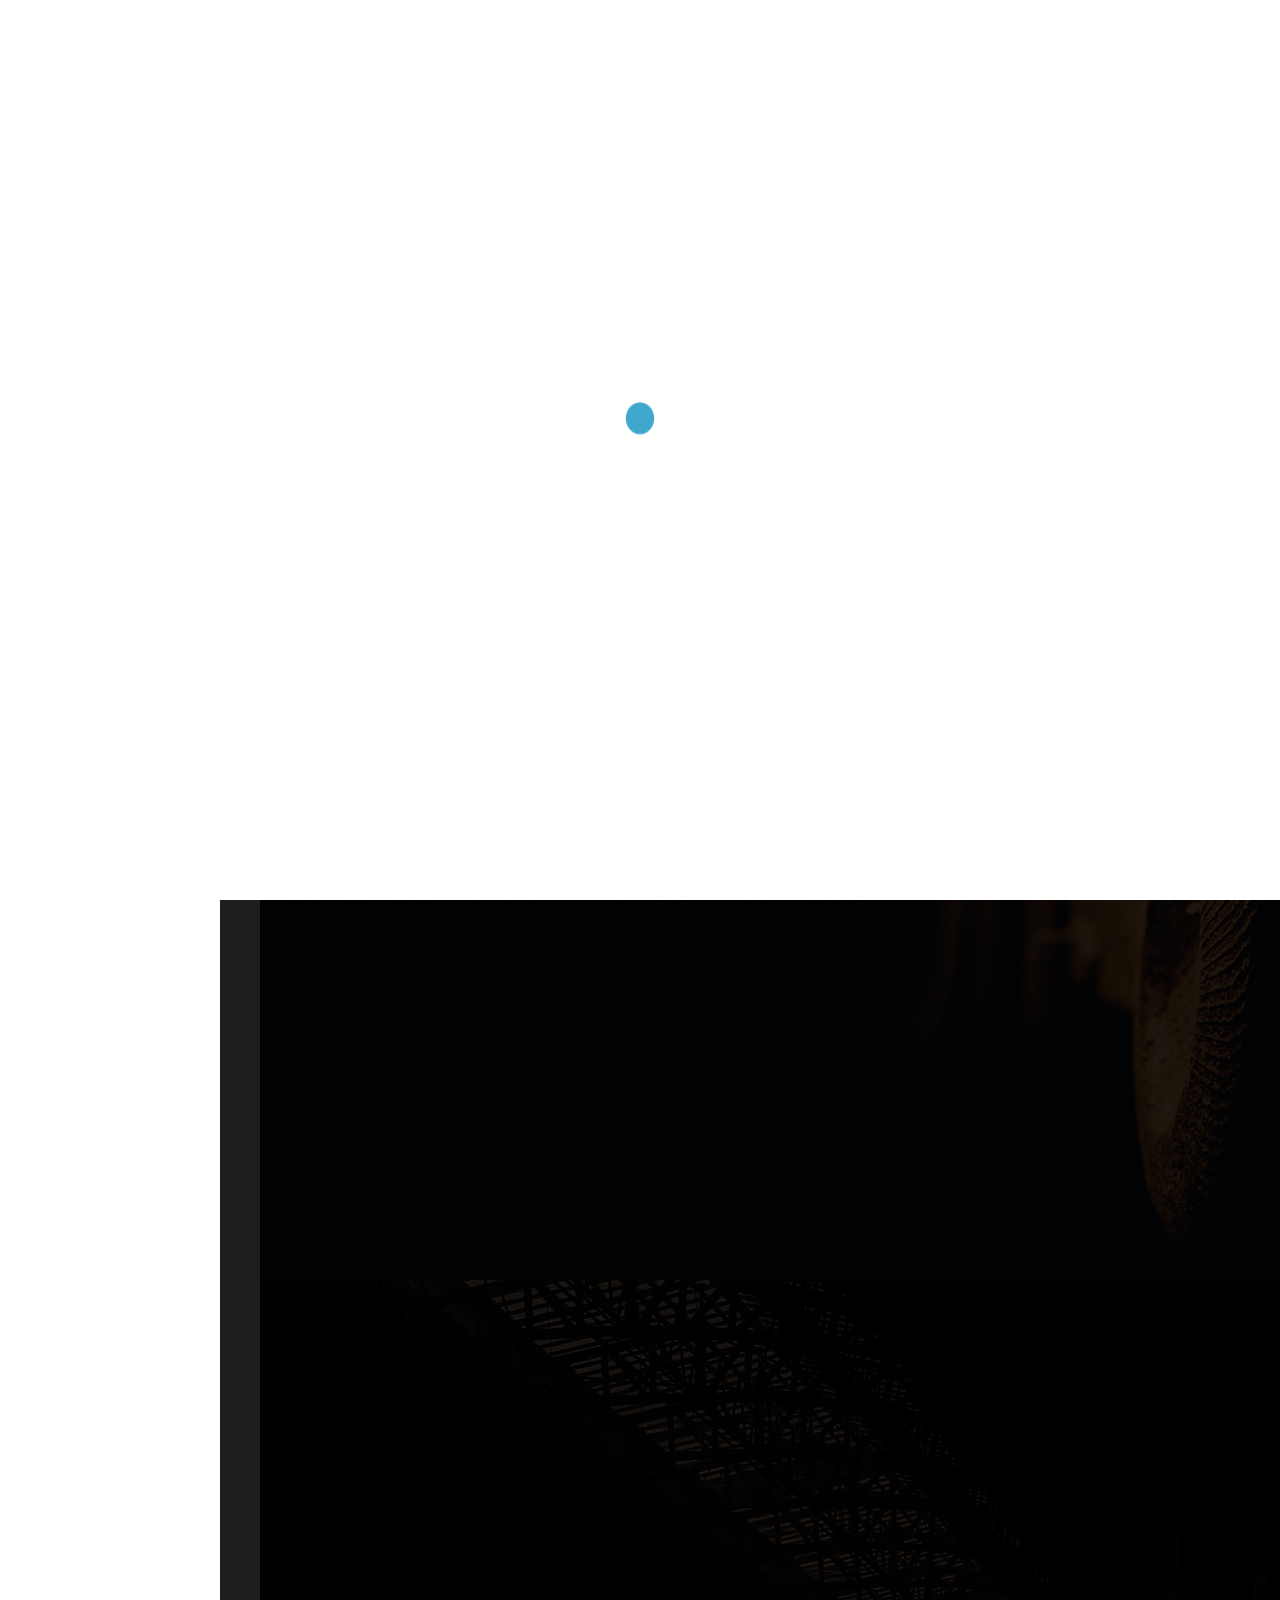
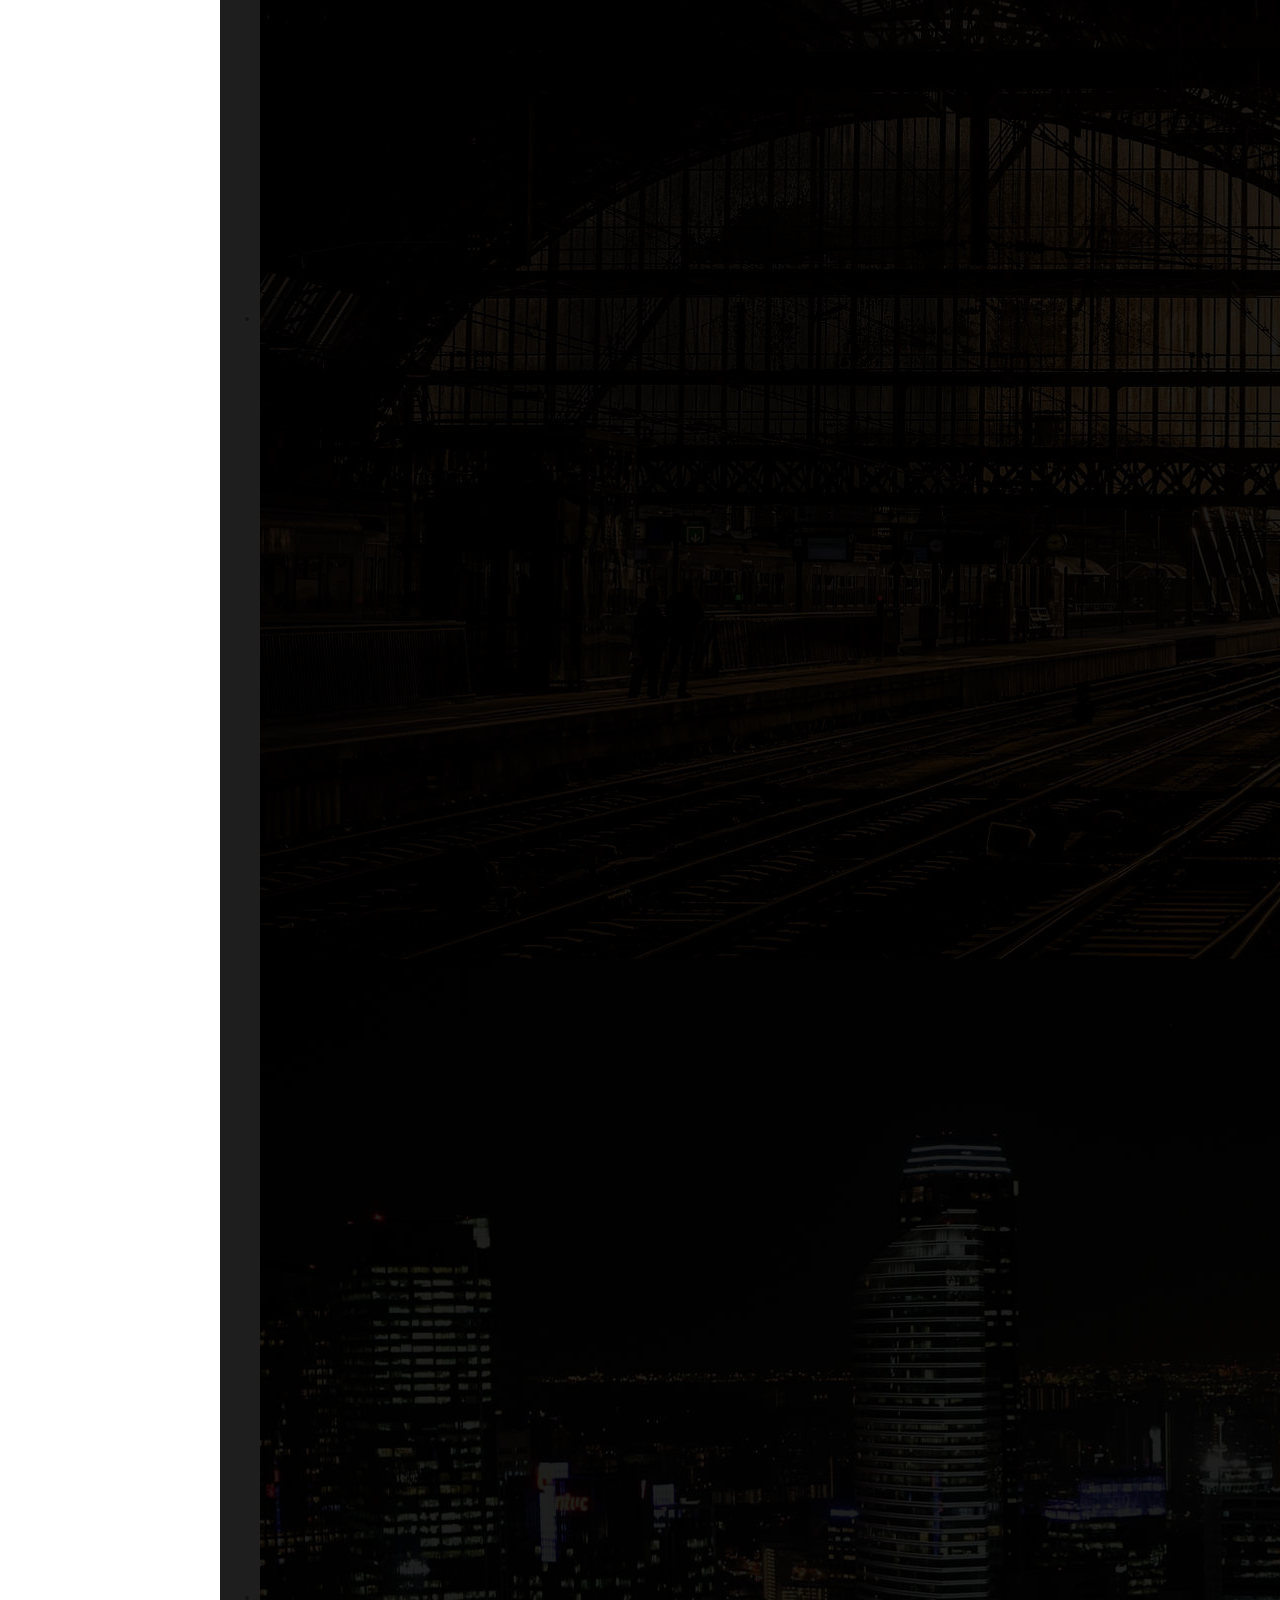
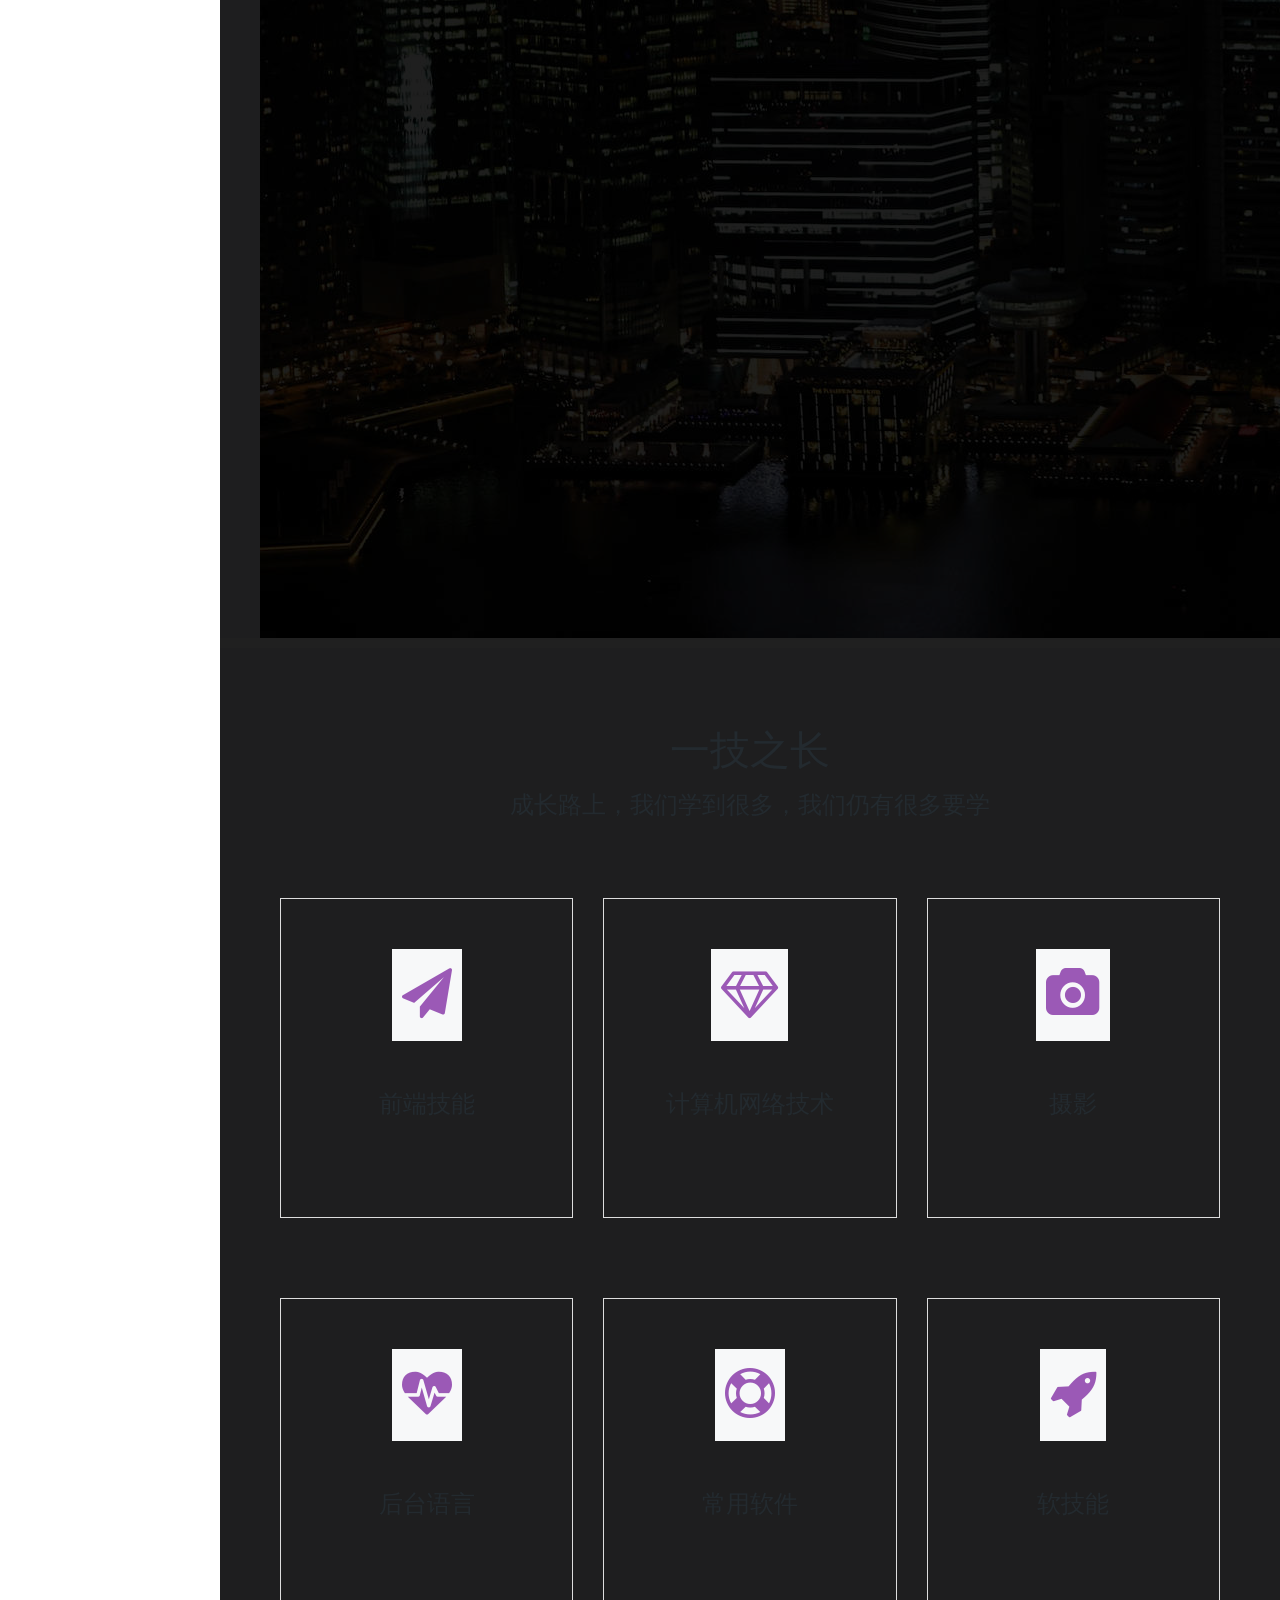
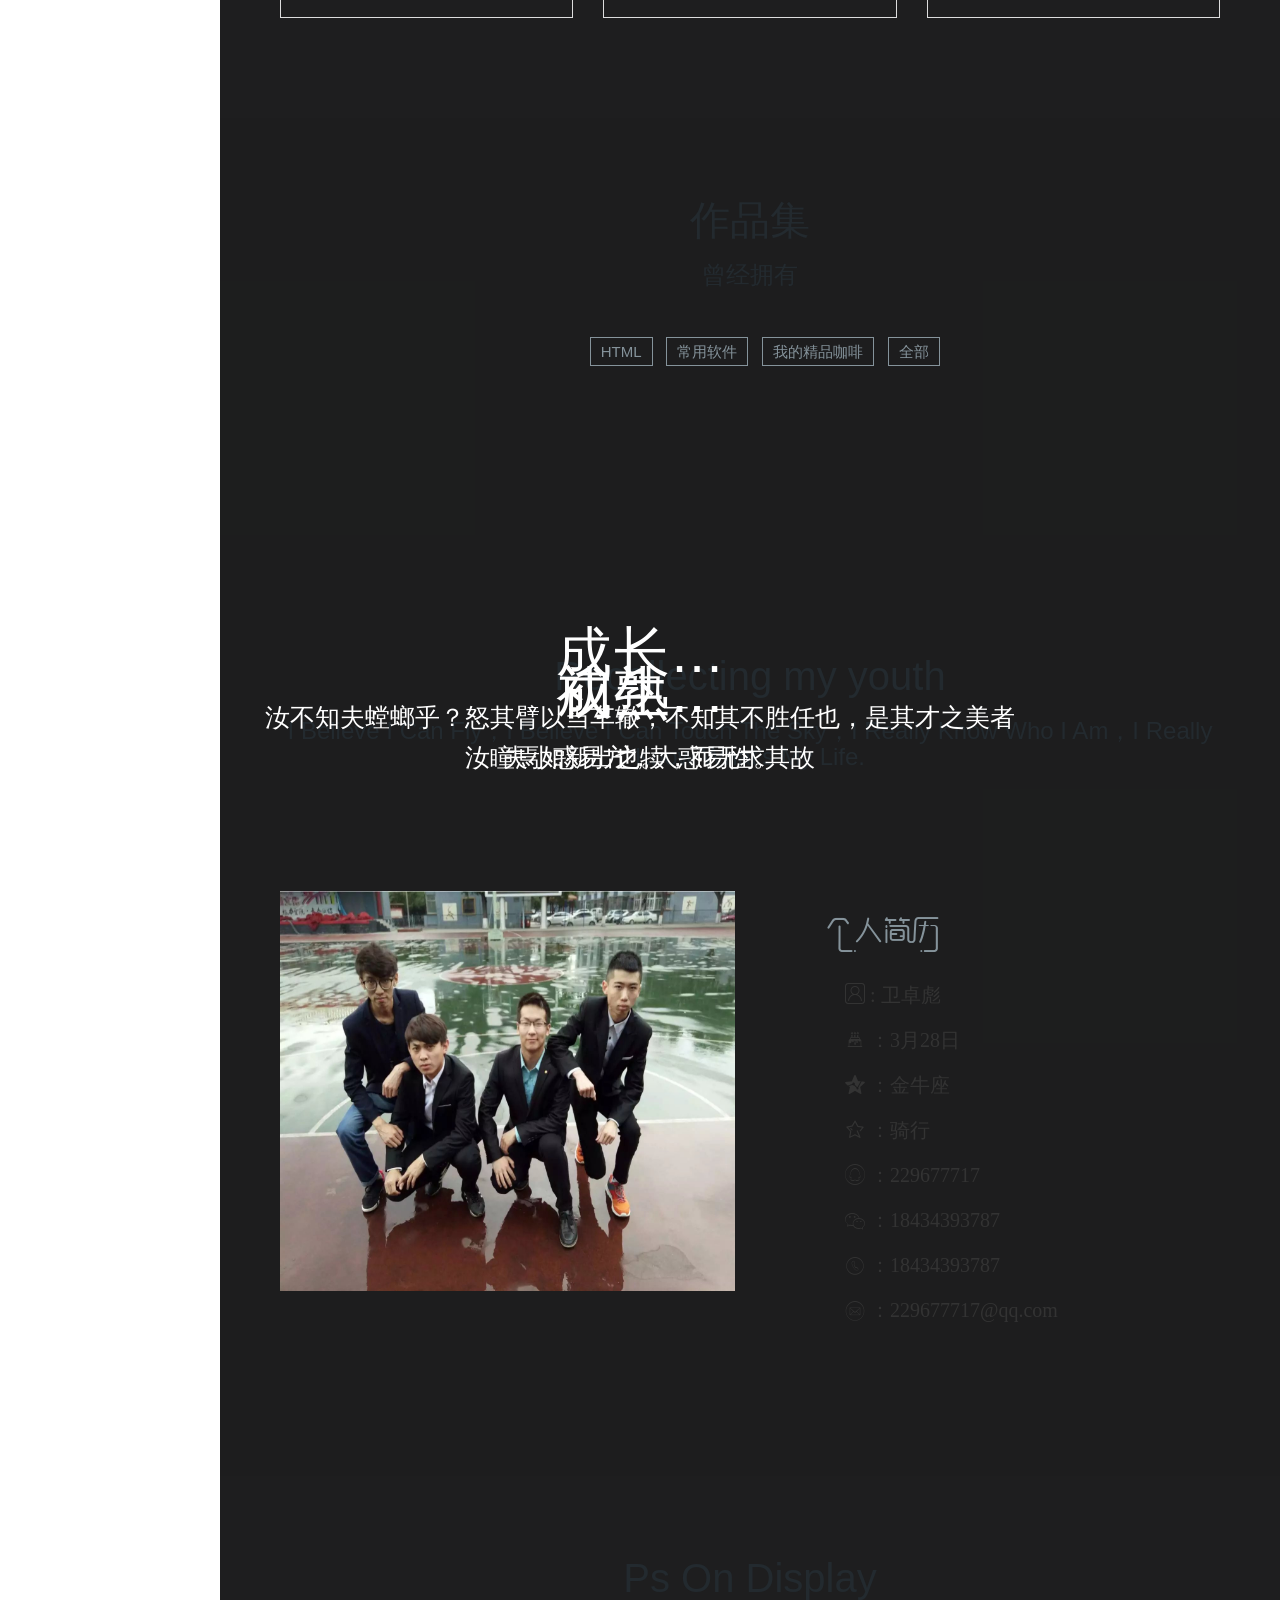
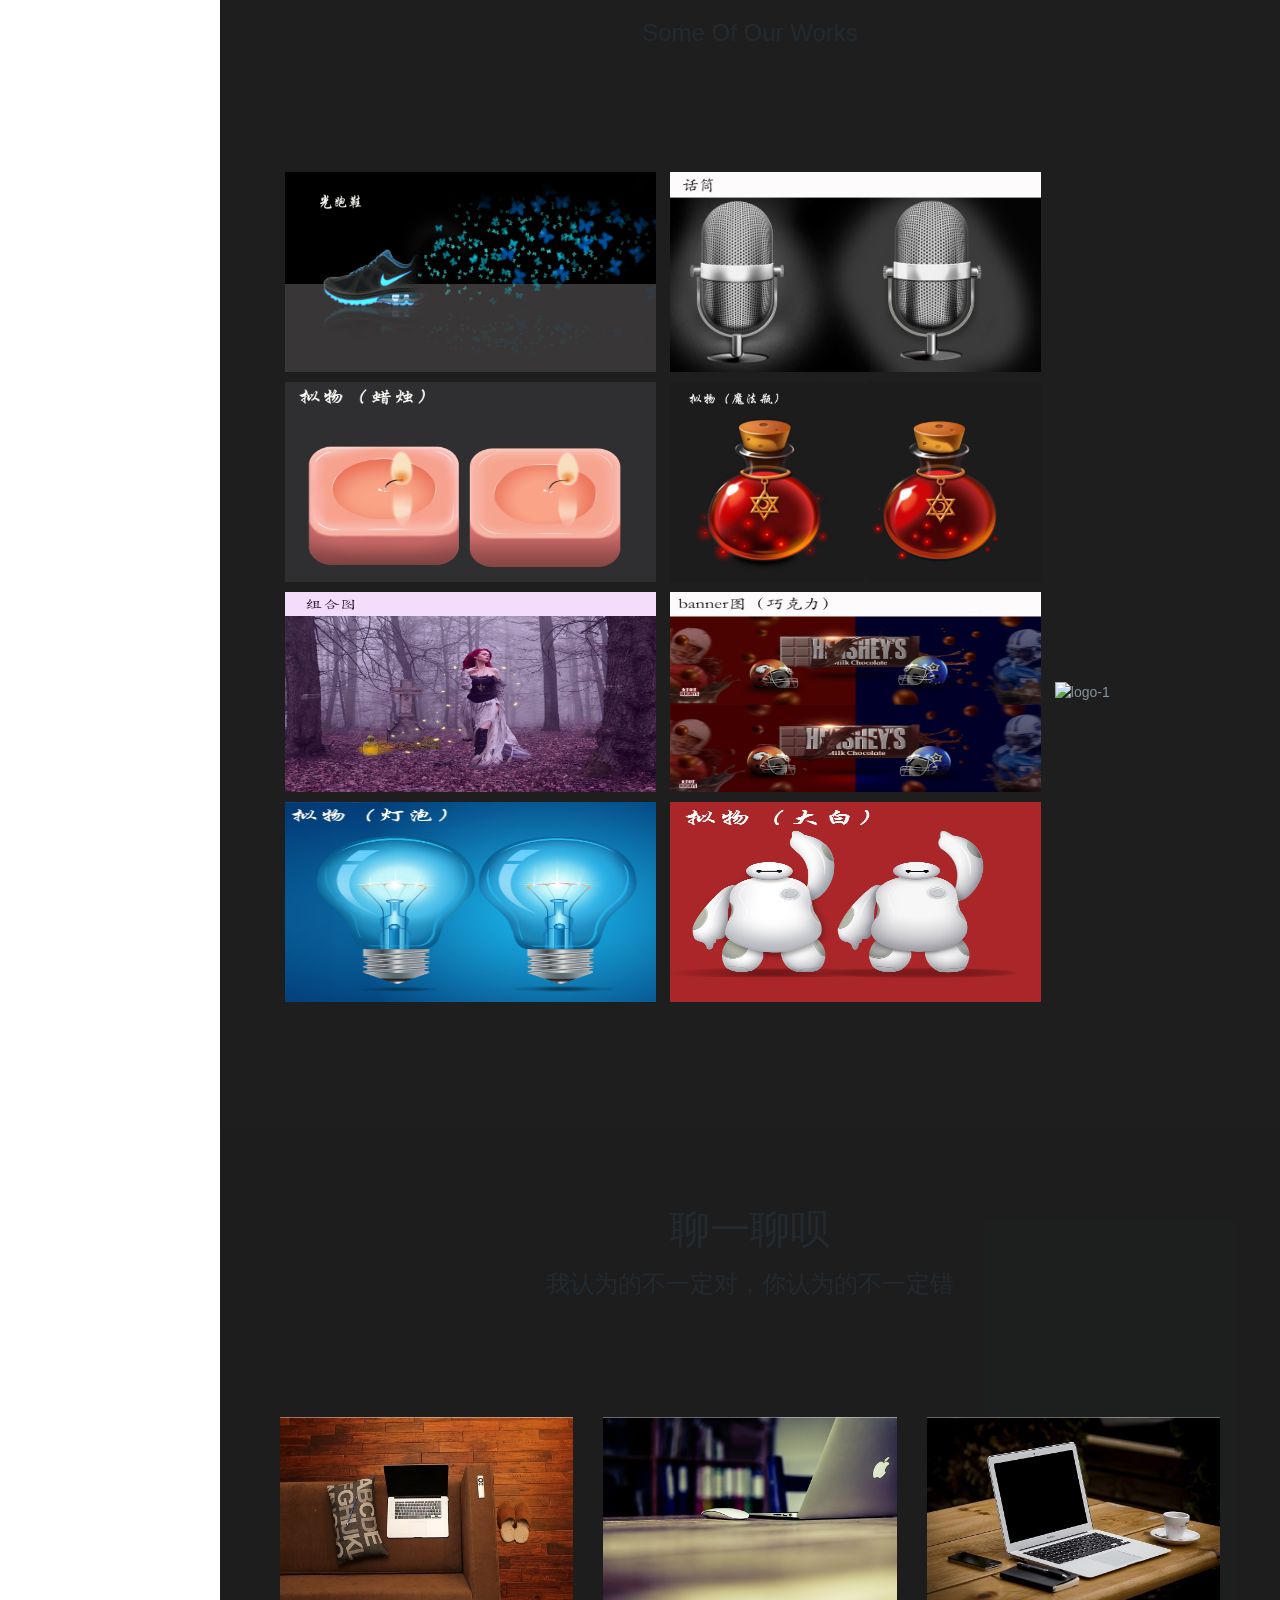
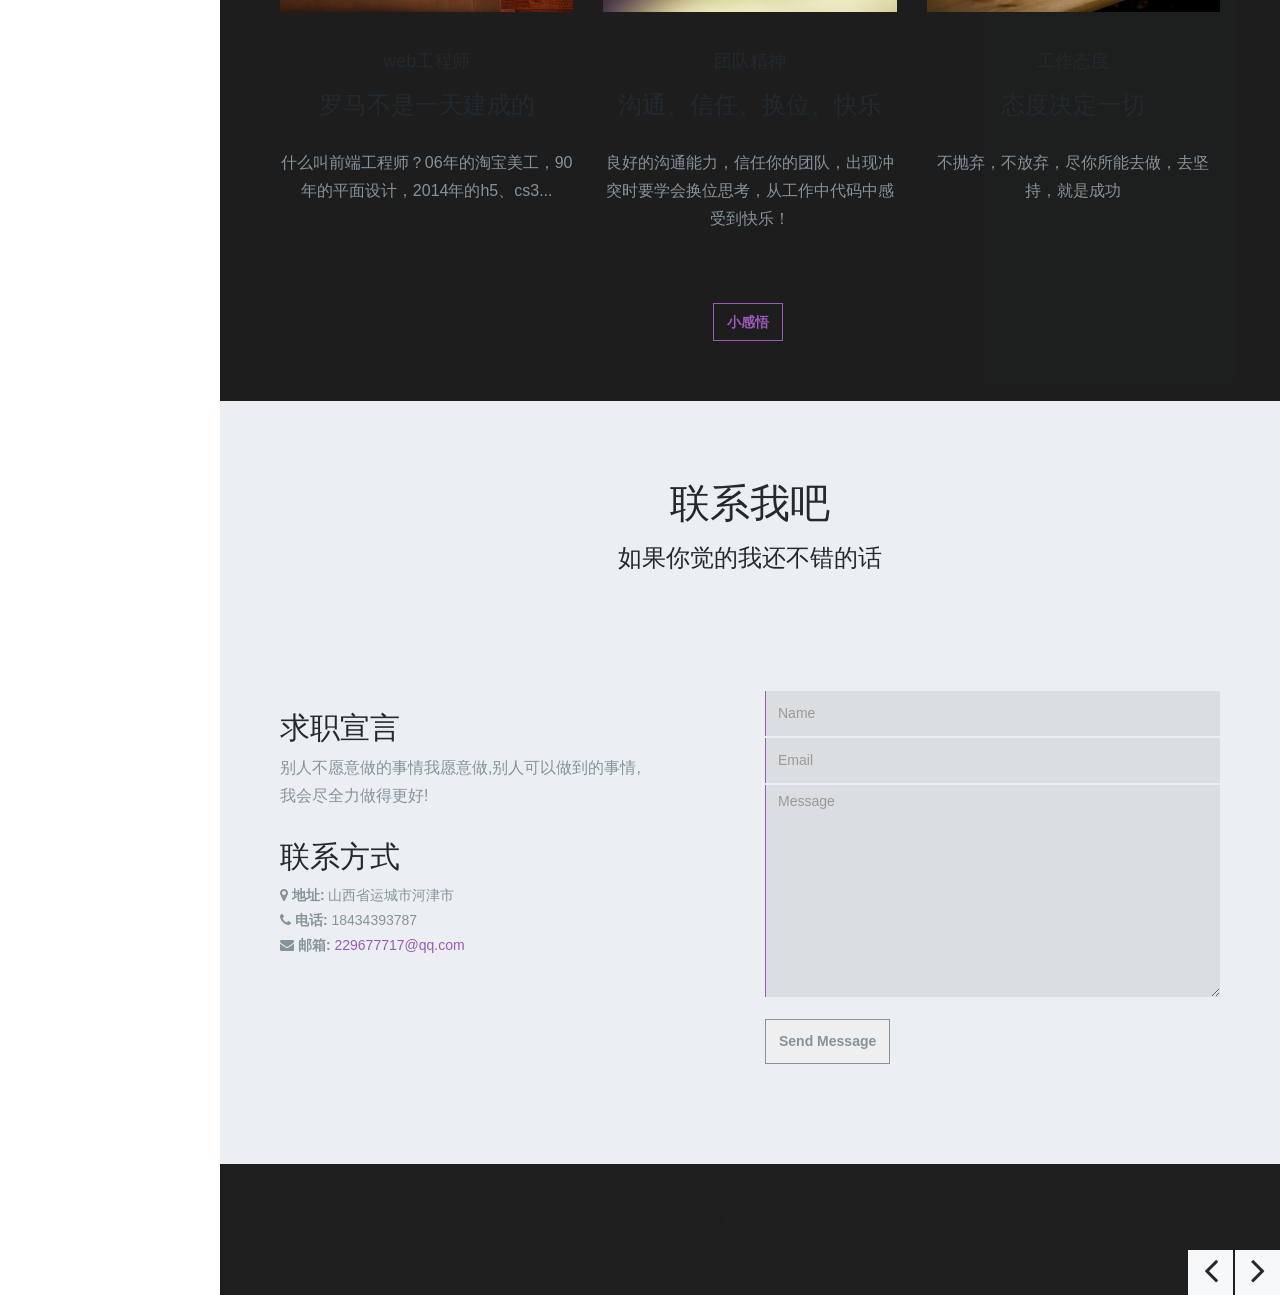
==== commit 72fb0549: "s2" ====
--- a/index.html
+++ b/index.html
@@ -551,11 +551,9 @@
     <!-- Library Scripts -->
     <script src="js/jquery-1.10.2.min.js"></script>
     <script src="js/lib/jquery.preloader.js"></script>
-   <!--  // <script src="js/lib/nivo-lightbox.min.js"></script> -->
     <script src="js/bootstrap.min.js"></script>
     <script src="js/lib/jquery.superslides.min.js"></script>
     <script src="js/lib/smoothscroll.js"></script>
-    <!--<script src="js/lib/jquery.sudoslider.min.js"></script>-->
     <script src="js/lib/jquery.bxslider.min.js"></script>
     <script src="js/lib/jquery.mixitup.min.js"></script>
     <script src="js/lib/jquery.backtotop.js"></script>
@@ -563,7 +561,8 @@
     <script src="js/lib/retina.min.js"></script>    
 
     <!-- Custom Script -->    
-    <script src="js/main2.js"></script>
+     <!-- // <script src="js/index2.js"></script> -->
+   <script src="js/main2.js"></script>
 </body>
 
 </html>
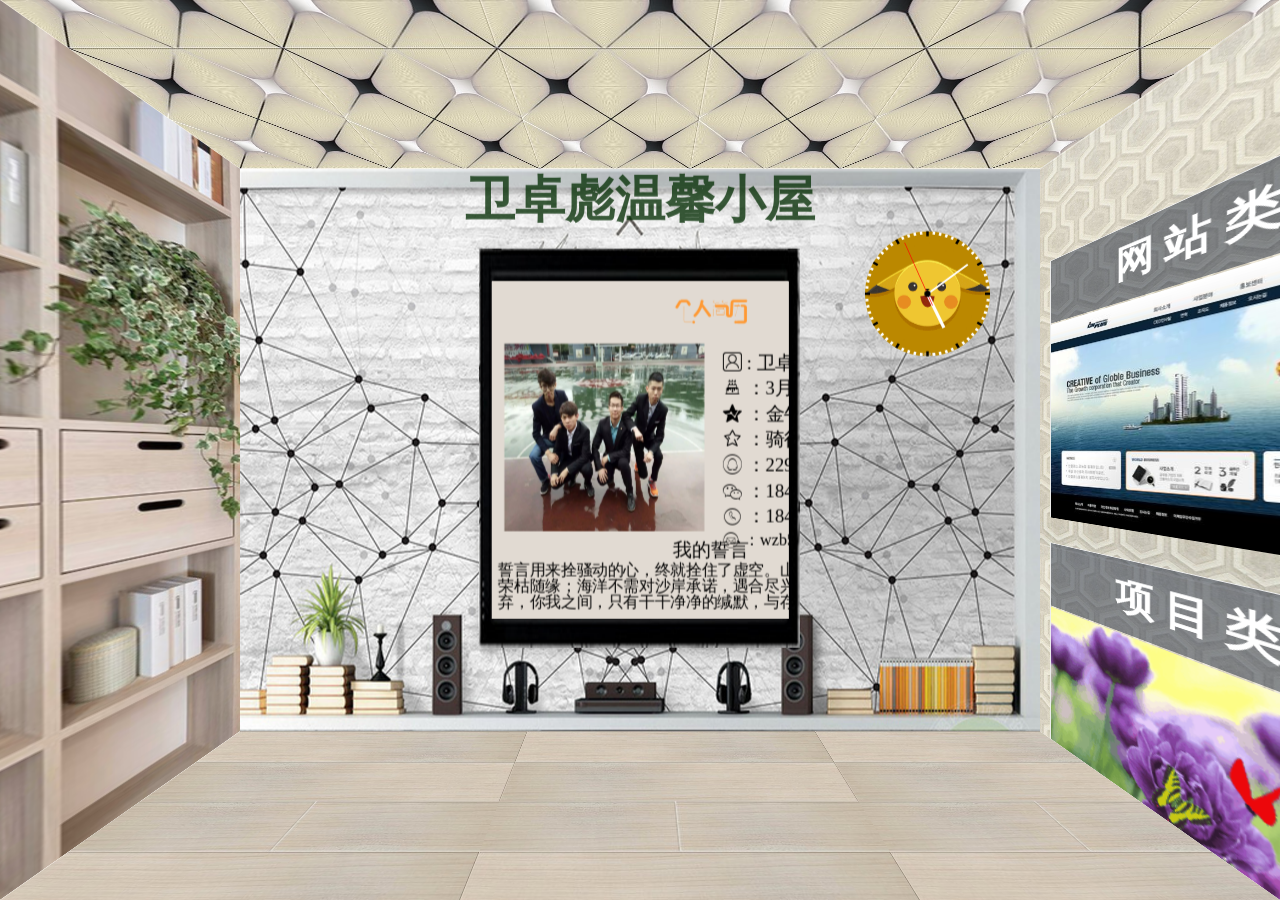
==== commit 1bf8e1b1: "sdf" ====
--- a/index.html
+++ b/index.html
@@ -1,568 +1,513 @@
 <!DOCTYPE html>
 <html lang="en">
 <head>
-    <meta charset="utf-8">
-    <meta name="viewport" content="width=device-width, initial-scale=1.0">
-    <meta name="description" content="">
-    <meta name="author" content="">
-	
-    <link rel="shortcut icon" href="images/favicon/favicon.png" type="image/x-icon">
-    <link rel="icon" href="images/favicon/favicon.png" type="image/x-icon">
-
-    <title>温馨一刻</title>
-	
-    <!--Library Styles-->    
-    <link href="css/bootstrap.min.css" rel="stylesheet">
-    <link href="css/lib/font-awesome.css" rel="stylesheet">
-    <link href="css/lib/nivo-lightbox.css" rel="stylesheet">
-    <link href="css/lib/nivo-themes/default/default.css" rel="stylesheet">
-	
-    <!--Template Styles-->
-    <link href="css/style.css" rel="stylesheet">
-    <link href="css/scheme/purple.css" rel="stylesheet">
+    <meta charset="UTF-8">
+    <meta name=“full-screen” content=“yes”>
+    <meta name=“x5-fullscreen” content=“true”>
+    <meta name=“browsermode” content=“application”>
+        <title>3d视频播放</title>
+    <link rel="stylesheet" type="text/css" href="css/main.css">
+    <link rel="shortcut icon" type="image/x-icon" href="img/favicon.ico">
+    <link rel="stylesheet" type="text/css" href="http://at.alicdn.com/t/font_hr0ryo61zdtxzuxr.css">
+    <link rel="stylesheet" href="css/general.css">
+    <link rel="stylesheet" href="css/rem.css">
+    <style type="text/css">
+        .xuan {
+            width: 4rem;
+            height: 4rem;
+            display: block;
+            background-image: url(img/6516.png);
+            background-size: cover;
+            background-position: center;
+            z-index: 999998;
+            position: fixed;
+            top: 0;
+            left: 0;
+
+        }
+
+        .xua1 {
+            display: block;
+            width: 3rem;
+            height: 3rem;
+        }
+
+        .close {
+            width: 0.4rem;
+            height: 0.4rem;
+            background: orange;
+            border-radius: 1rem;
+            position: absolute;
+            right: 0.2rem;
+            top: 0.2rem;
+            font-size: 0.4rem;
+            line-height: 0.4rem;
+            cursor: pointer;
+            color: #fff;
+            text-align: center;
+            z-index: 999998;
+        }
+
+        .zuopinzhan {
+            position: relative;
+            z-index: 1;
+        }
+
+    </style>
 </head>
-
-<body data-spy="scroll">
-
-    <!-- Preloader -->
-    <div id="preloader">
-        <div id="status"></div>
-    </div>
-	
-    <div id="main-wrapper">
-        
-        <!-- Site Navigation -->
-        <div id="menu">
-            <nav class="navbar navbar-default" role="navigation">
-                <!-- Brand and toggle get grouped for better mobile display -->
-                <div class="navbar-header">
-                    <button type="button" class="navbar-toggle" data-toggle="collapse" data-target="#bs-navbar-collapse">
-                        <span class="sr-only">Toggle navigation</span>
-                        <span class="icon-bar"></span>
-                        <span class="icon-bar"></span>
-                        <span class="icon-bar"></span>
-                    </button>
-                    <a class="navbar-brand" href="index.html#">
-                        <a href="wzb3d.html"><h3>温馨一刻(3D版)</h3></a>
-                    </a>
-                </div>
-
-                <!-- Collect the nav links, forms, and other content for toggling -->
-                <div class="collapse navbar-collapse" id="bs-navbar-collapse">
-                    <ul class="nav navbar-nav">
-                        <li class="active"><a class="sscroll" href="index.html#home">Primary 初生</a></li>
-                        <li><a class="sscroll" href="index.html#services">Growth 成长</a></li>
-                        <li><a class="sscroll" href="index.html#portfolio">Mature 成熟</a></li>
-                        <li><a class="sscroll" href="index.html#about">MySelf</a></li>
-                        <li><a class="sscroll" href="index.html#clients">Ps On Display 作品展示</a></li>
-                        <li><a class="sscroll" href="index.html#blog-front">Communication 交流</a></li>
-                        <li><a class="sscroll" href="index.html#contact">Contact 联系</a></li>
-                    </ul>
-                </div>
-                <!-- /.navbar-collapse -->
-            </nav>
+<body>
+<div class="scene">
+    <ul class="box">
+        <li></li>
+        <li></li>
+        <li></li>
+        <li>
+               <!-- 我的作品开始 -->
+        <div class="works_show">
+            <div class="neikuan ">
+            <div class="col-lg-12 col-md-12 col-sm-12">
+                <div class="works_title works_title_a">作 品 展 示</div>
+                <div class="works_title works_title1">Our Works</div>
+            </div>
+            <div class="works_pic col-lg-4 col-md-6 col-sm-12">
+                <a href="###">
+                    <div class="border_animation">
+                               <div class="border border_top"></div>
+                               <div class="border border_right"></div>
+                               <div class="border border_bottom"></div>
+                               <div class="border border_left"></div>
+                        <h3>网 站 类</h3>
+                        <div class="picture">
+                            <div class="mask mask1">
+                                <a href="html/jingdong/index.html" target="_blank"><p style="text-indent: 2em;"> <img src="img/jingdong.ico" alt="">  京 东 官 网</p></a>
+                                <a href="html/tianmao/index.html" target="_blank"><p style="text-indent: 2em;"><img src="img/tianmao.ico" alt="">  天 猫 官 网</p></a>
+                                <a href="html/xiaomi/index.html" target="_blank"><p style="text-indent: 2em;"> <img src="img/xiaomi.ico" alt=""> 小 米 官 网</p></a>
+                                <a href="html/yindong/index.html" target="_blank"><p style="text-indent: 2em;"><img src="img/yidong.ico" alt=""> 中 国 移 动</p></a>
+                                <a href="html/yintai/yintai.html" target="_blank"><p style="text-indent: 2em;"><img src="img/yintai.png" alt=""> 银 泰 官 网</p></a>
+                                <a href="html/shafa/index.html" target="_blank"><p style="text-indent: 2em;"><img src="img/shafa.ico" alt="">  沙 发 网</p></a>
+                                <a href="html/apple/index.html" target="_blank"><p style="text-indent: 2em;"><img src="img/apple.png" alt=""> 苹 果 网</p></a>
+                            </div>
+                            <img src="img/01.jpg" alt="" class="tu1">
+                        </div>
+                    </div>  
+                </a>
+            </div>
+            <div class="works_pic col-lg-4 col-md-6 col-sm-12">
+                <a href="###">
+                    <div class="border_animation">
+                           <div class="border border_top"></div>
+                           <div class="border border_right"></div>
+                           <div class="border border_bottom"></div>
+                           <div class="border border_left"></div>
+                        <h3>游 戏 类</h3>
+                        <div class="picture">
+                            <div class="mask mask2">
+                                <a href="html/youxi-dazi/index.html" target="_blank"><p style="text-indent: 2em;"><img src="img/logodz.png" alt=""> 打 字 游 戏</p></a>
+                                <a href="html/youxi-saolei/index.html" target="_blank"><p style="text-indent: 2em;"><img src="img/1.jpg" alt=""> 扫 雷</p></a>
+                                <a href="html/snake/index.html" target="_blank"><p style="text-indent: 2em;"><img src="img/logotc.png" alt=""> 贪 吃 蛇</p></a>
+                                <a href="html/youxi-wzq/index.html" target="_blank"><p style="text-indent: 2em;"><img src="img/rjwzq.png" alt="">人机大战五子棋</p></a>
+                                <a href="html/youxi-wzq/index2.html" target="_blank"><p style="text-indent: 2em;"><img src="img/rjwzq.png" alt=""> 玩家对战五子棋</p></a>
+                            </div>
+                            <img src="img/03.jpg" alt="" class="tu2">
+                           </div>
+                    </div>  
+                </a>
+            </div>
+            <div class="works_pic col-lg-4 col-md-6 col-sm-12">
+                <a href="###">
+                    <div class="border_animation">
+                            <div class="border border_top"></div>
+                            <div class="border border_right"></div>
+                            <div class="border border_bottom"></div>
+                            <div class="border border_left"></div>
+                        <h3>特 效 类</h3>
+                        <div class="picture">
+                            <div class="mask mask3">
+                                <a href="html/huaban.html" target="_blank"><p style="text-indent: 2em;"><img src="img/huaban.png" alt=""> 绘 图 板</p></a>
+                                <a href=""></a>
+                                <a href="html/lizi.html" target="_blank"><p style="text-indent: 2em;"><img src="img/200.png" alt=""> 粒 子 动 画</p></a>
+                                <a href="html/tianqi/tianqi.html" target="_blank"><p style="text-indent: 2em;"><img src="img/timg (1).gif" alt=""> 天 气 预 报</p></a>
+                            </div>
+                            <img src="img/02.jpg" alt="" class="tu3">
+                        </div>
+                    </div>  
+                </a>
+            </div>
+            <div class="works_pic col-lg-4 col-md-6 col-sm-12">
+                    <div class="border_animation">
+                        <div class="border border_top"></div>
+                        <div class="border border_right"></div>
+                        <div class="border border_bottom"></div>
+                        <div class="border border_left"></div>
+                        <h3>项 目 类</h3>
+                        <div class="picture">
+                            <div class="mask mask4 mask_a">
+                                <a href="#" class="pross"><p style="text-indent: 2em;"><img src="img/ktv.png" alt="">爱尚KTV</p></a>
+                                <a href="#" class="pross"><p style="text-indent: 2em;"><img src="img/bolan.png" alt="">博览日新</p></a>
+                                <a href="#" class="pross"><p style="text-indent: 2em;"><img src="img/jiaju.png" alt="">帝德森家居</p></a>
+                                <a href="#" class="pross"><p style="text-indent: 2em;"><img src="img/sql.png" alt="">送青来</p></a>
+                                <!-- <a href="http://lznktv.duapp.com" target="_blank"><img src="img/ktv.png" style="margin:10px 60px;width:150px;position: relative;height:150px" alt=""></a> -->
+                               <!--  <a href="http://wzbnews.duapp.com" target="_blank"><img src="img/bolan.png" style="margin:10px 60px;width:150px;position: relative;height:150px" alt=""></a>
+                                <a href="http://wzbccc.duapp.com/jiaju" target="_blank"><img src="img/jiaju.png" style="margin:10px 60px;width:150px;position: relative;height:150px" alt=""></a>
+                                <a href="http://cjzsql.duapp.com" target="_blank"><img src="img/sql.png" style="margin:10px 60px;width:150px;position: relative;height:150px" alt=""></a> -->
+                            </div>
+                            <img src="img/04.jpg" alt="" class="tu4">
+                        </div>
+                    </div>  
+            </div>
+
+            <div class="works_pic col-lg-4 col-md-6 col-sm-12">
+                <a href="###">
+                    <div class="border_animation">
+                        <div class="border border_top"></div>
+                        <div class="border border_right"></div>
+                        <div class="border border_bottom"></div>
+                        <div class="border border_left"></div>
+                        <h3>实 用 类</h3>
+                        <div class="picture">
+                            <div class="mask mask5 mask_a">
+                                <a href="ajax/tianqi/ajax.html" target="_blank"><p style="text-indent: 2em;"><img src="img/timg.gif" alt=""> 天 气 预 报</p></a>
+                            </div>
+                            <img src="img/05.jpg" alt="" class="tu5">
+                        </div>
+                    </div>
+                </a>
+            </div>
+            <div class="works_pic col-lg-4 col-md-6 col-sm-12">
+                <a href="###">
+                    <div class="border_animation">
+                        <div class="border border_top"></div>
+                        <div class="border border_right"></div>
+                        <div class="border border_bottom"></div>
+                        <div class="border border_left"></div>
+                        <h3>聊天室</h3>
+                        <div class="picture">
+                            <div class="mask mask6 mask_a">
+                                <a href="3D/3D.html" target="_blank"><p style="text-indent: 2em;"><img src="img/66.jpg" alt=""> 3D 空 间</p></a>
+                            </div>
+                             <img src="img/06.jpg" alt="" class="tu6">
+                        </div>
+                    </div>      
+                </a>
+            </div>
+            </div>
         </div>
-        
-        <div id="container">
-            <!-- BEGIN HOME -->
-            <section id="home" class="home">
-                <!-- Superslides -->
-                <div id="home-slide">
-                    <ul class="slides-container text-center">
-                        <li>
-                            <div class="slide-text">
-                                <h2>初生...</h2>
-                                <span>汝瞳焉如新出之犊，而无求其故</span>
-                                <br/>
-                            </div>
-                          <div class="slide-filter"></div>
-                            <img src="images/slider/slider-img-1.jpg" class="par" alt="first">
-                        </li>
-                        <li>
-                            <div class="slide-text">
-                                <h2>成长...</h2>
-                                <span>汝不知夫螳螂乎？怒其臂以当车辙，不知其不胜任也，是其才之美者也。</span>
-                                <br/>
-                            </div>
-                          <div class="slide-filter"></div>
-                            <img src="images/slider/slider-img-2.jpg" class="par" alt="first">
-                        </li>
-                        <li>
-                            <div class="slide-text">
-                                <h2>成熟...</h2>
-                                <span>夫小惑易方，大惑易性。</span>
-                                <br/>
-                            </div>
-                          <div class="slide-filter"></div>
-                            <img src="images/slider/slider-img-3.jpg" class="par" alt="first">
-                        </li>
-                    </ul>
-                    <nav class="slides-navigation slidez">
-                        <a href="javascript:;" class="next">
-                            <i class="fa fa-angle-right"></i>
-                        </a>
-                        <a href="javascript:;" class="prev">
-                            <i class="fa fa-angle-left"></i>
-                        </a>
-                    </nav>
-                </div>
-                <!-- End of Superslide -->
-            </section>
-            <!-- END HOME -->
-            
-            <!-- BEGIN SERVICES -->
-            <section id="services" class="services">
-                <div class="row">
-                    <div class="col-md-12">
-                        <div class="header-content">
-                            <h2>一技之长</h2>
-                            <h3>成长路上，我们学到很多，我们仍有很多要学</h3>
+        <!-- 我的作品结束-->
+            <canvas id="lizi" width="1400" height="800"></canvas> 
+        </li>
+        <li>
+             <div class="xuan">
+                <a href="html/kafei/index.html" class="xua1"></a>
+                <div class="close">X</div>
+            </div>
+            <div class="Photoshop">
+                <h1>Photoshop 作品展</h1>
+                <div class="tupian1"></div>
+                <div class="tupian2"></div>
+                <div class="tupian3"></div>
+                <div class="tupian4"></div>
+                <div class="tupian5"></div>
+                <div class="tupian6"></div>
+                <div class="tupian7"></div>
+                <div class="tupian8"></div>
+                <div class="tupian9"></div>
+                <div class="tupian10"></div>
+                <div class="tupian11"></div>
+            </div>
+        </li>
+        <li>
+             <h1>卫卓彪温馨小屋</h1>
+            <div class="zhanshi">
+                <div class="zhanshibox">
+                    <div class="geren">
+                        <h2 class="iconfont1">&#xe634;</h2>
+                        <div class="gerenzhao">
+                            <img src="img/psb.jpg" alt="">
+                        </div>
+                        <div class="gerenjianjie">
+                            <div class="grjl iconfont1">&#xe640; : 卫卓彪</div>
+                            <div class="grjl iconfont1">&#xe605; ：3月28日</div>
+                            <div class="grjl iconfont1">&#xe604; ：金牛座</div>
+                            <div class="grjl iconfont1">&#xe630; ：骑行</div>
+                            <div class="grjl iconfont1">&#xe61c; ：229677717</div>
+                            <div class="grjl iconfont1">&#xe63b; ：18434393787</div>
+                            <div class="grjl iconfont1">&#xe609; ：18434393787</div>
+                            <div class="grjl iconfont1" style="font-size:26px">&#xe607; ：wzb5156997@163.com</div>
+                        </div>
+                        <div class="shiyan">
+                            <div class="bt1">我的誓言</div>
+                            <div class="nr">
+                                誓言用来拴骚动的心，终就拴住了虚空。山林不向四季起誓，荣枯随缘；海洋不需对沙岸承诺，遇合尽兴。连语言都应该舍弃，你我之间，只有干干净净的缄默，与存在。
+                            </div>
+                            <div class="zz">——简媜 《海誓》</div>
                         </div>
                     </div>
-                    <div class="col-md-12">
-                        <div class="row">
-                            <div class="col-md-4 col-sm-6 col-xs-12">
-                                <div class="service">
-                                    <div class="icon-holder">
-                                        <i class="fa fa-paper-plane"></i>
-                                    </div>
-                                    <h3 class="heading">前端技能</h3>
-                                    <p class="description">
-                                        html5 、css3 、js 、jquery angularjs、nodejs、bootstrap
-                                    </p>
-				</div>
-                            </div>
-                            <div class="col-md-4 col-sm-6 col-xs-12">
-                                <div class="service">
-                                    <div class="icon-holder">
-                                        <i class="fa fa-diamond"></i>
-                                    </div>
-                                    <h3 class="heading">计算机网络技术</h3>
-                                    <p class="description">计算机硬件，网络安全，系统配置</p>
-				</div>
-                            </div>
-                            <div class="col-md-4 col-sm-6 col-xs-12">
-                                <div class="service">
-                                    <div class="icon-holder">
-                                        <i class="fa fa-camera"></i>
-                                    </div>
-                                    <h3 class="heading">摄影</h3>
-                                    <p class="description">Photography</p>
-				</div>
-                            </div>
-                            <div class="col-md-4 col-sm-6 col-xs-12">
-                                <div class="service">
-                                    <div class="icon-holder">
-                                        <i class="fa fa-heartbeat"></i>
-                                    </div>
-                                    <h3 class="heading">后台语言</h3>
-                                    <p class="description">php</p>
-				</div>
-                            </div>
-                            <div class="col-md-4 col-sm-6 col-xs-12">
-                                <div class="service">
-                                    <div class="icon-holder">
-                                        <i class="fa fa-life-ring"></i>
-                                    </div>
-                                    <h3 class="heading">常用软件</h3>
-                                    <p class="description">webstrom、hbuilder、Photoshop、ai、flash动画、submit</p>
-				</div>
-                            </div>
-                            <div class="col-md-4 col-sm-6 col-xs-12">
-                                <div class="service">
-                                    <div class="icon-holder">
-                                        <i class="fa fa-rocket"></i>
-                                    </div>
-                                    <h3 class="heading">软技能</h3>
-                                    <p class="description">乐观开朗积极向上、良好的沟通能力、不错的团队协作能力</p>
-				</div>
-                            </div>
-                        </div>
-                    </div>                   
-                </div>
-            </section>
-            <!-- END SERVICES -->
-            <!-- BEGIN PORTFOLIO -->
-            <section id="portfolio" class="portfolio gray">
-                <div class="row">
-                    <div class="col-md-12">
-                        <div class="header-content">
-                            <h2>作品集</h2>
-                            <h3>曾经拥有</h3>
+                    <div class="jineng">
+                        <h2>技能专区</h2>
+                        <div class="service">
+                            <div class="icon-holder">
+                                <i class="fa iconfont2">&#xe604;</i>
+                            </div>
+                            <h3 class="heading">前端技能</h3>
+                            <p class="description">
+                                html5 、css3 、js 、jquery angularjs、nodejs、bootstrap
+                            </p>
+                        </div>
+                        <div class="service">
+                            <div class="icon-holder">
+                                <i class="fa iconfont2">&#xe7a8;</i>
+                            </div>
+                            <h3 class="heading">后台语言</h3>
+                            <p class="description">php</p>
+                        </div>
+                        <div class="service">
+                            <div class="icon-holder">
+                                <i class="fa iconfont2">&#xe6fc;</i>
+                            </div>
+                            <h3 class="heading">常用软件</h3>
+                            <p class="description">webstrom、hbuilder、photoshop、submit</p>
+                        </div>
+                        <div class="service">
+                            <div class="icon-holder">
+                                <i class="fa iconfont2">&#xe695;</i>
+                            </div>
+                            <h3 class="heading">软技能</h3>
+                            <p class="description">乐观开朗积极向上、良好的沟通能力、不错的团队协作能力</p>
                         </div>
                     </div>
-                    
-                    <div class="col-md-12">
-                        <ul class="portfolioFilter text-center">
-                            <li data-filter="websites">HTML</li>
-                            <li data-filter="illustrations">常用软件</li>
-                            <li data-filter="photo">我的精品咖啡</li>
-                            <li data-filter="all">全部</li>
-                        </ul>
-                    </div>
-                    <div class="col-md-12 mg-bt-80">
-                        <div class="row portfolioContainer  text-center">
-                            <div class="col-md-4 col-xs-6 portfolio-item websites">
-                                <div class="popup" href="images/portfolio/portfolio-thumb-1.jpg" data-lightbox-gallery="team-portfolio">
-                                    <span class="project-hover">
-                                        <span>经典网站首页
-                                            <p>
-                                            <a href="html/xiaomi/index.html">
-                                                <img src="img/xiaomi.ico" alt="" style="width:25px;height:25px">
-                                                <span>小米商城-红米手机、小米笔记本官网</span>
-                                            </a>
-                                            </p>
-                                            <p><a href="html/tianmao/index.html">
-                                                    <img src="img/tianmao.ico" alt="" style="width:25px;height:25px">
-                                                    <span>天猫tmall.com--上天猫，就够了</span>
-                                                </a>
-                                            </p>
-                                            <p>
-                                                <a href="html/yindong/index.html">
-                                                    <img src="img/jingdong.ico" alt="" style="width:25px;height:25px">
-                                                    <span>京东(JD.COM)-正品低价</span>
-                                                </a>
-                                            </p>
-                                            <p>
-                                                <a href="html/yindong/index.html">
-                                                    <img src="img/yidong.ico" alt="" style="width:25px;height:25px">
-                                                    <span>中国移动官方网站</span>
-                                                </a>
-                                            </p>
-                                            <p>
-                                                <a href="html/shafa/index.html">
-                                                    <img src="img/shafa.ico" alt="" style="width:25px;height:25px">
-                                                    <span>沙发网 - 沙发管家官方下载网站</span>
-                                                </a>
-                                            </p>
-                                            <p>
-                                                <a href="html/yintai/yintai.html">
-                                                    <img src="img/yintai.png" alt="" style="width:25px;height:25px">
-                                                    <span>银泰网 - 官方购物网站</span>
-                                                </a>
-                                            </p>
-                                            <p>
-                                                <a href="html/apple/index.html">
-                                                    <img src="img/apple.png" alt="" style="width:25px;height:25px">
-                                                    <span>Apple (中国) - 官方网站</span>
-                                                </a>
-                                            </p>
-                                            <p>
-                                                <a href="html//fanke/index.html">
-                                                    <img src="img/fanke.ico" alt="" style="width:25px;height:25px">
-                                                    <span>凡客VANCL-互联网快时尚品牌</span>
-                                                </a>
-                                            </p>
-                                        </span>
-                                       
-                                    </span>
-                                     <img src="images/portfolio/portfolio-thumb-4.jpg" alt="portfolio-thumb-1">
-                                </div>
-                            </div>
-                            <div class="col-md-4 col-xs-6 portfolio-item illustrations">
-                                <div class="popup" href="images/portfolio/portfolio-thumb-5.jpg" data-lightbox-gallery="team-portfolio">
-                                    <span class="project-hover">
-                                        <span>PS作品展示</span>
-                                    </span>
-                                    <img src="images/portfolio/portfolio-thumb-5.jpg" alt="portfolio-thumb-5">
-                                </div>
-                            </div>
-                            <div class="col-md-4 col-xs-6 portfolio-item websites">
-                                <div href="http://zxyworkapp.duapp.com" title="Image with title"  data-lightbox-gallery="team-portfolio">
-                                    <span class="project-hover">
-                                        <span class="youxi">
-                                            <span>特效及工具</span>
-                                            <div class="huaban">
-                                                <a href="html/huaban.html">
-                                                    <img src="img/huaban.png" alt="">
-                                                    <p>画板工具</p>
-                                                </a>
-                                            </div>
-                                            <div class="tianqi1">
-                                                <a href="html/tianqi/tianqi.html"><img src="img/tianqi.png" alt="">
-                                                <p>天气查询</p></a>
-                                            </div>
-                                            <div class="lizi">
-                                                <a href="html/lizi.html"><img src="img/t014093d6dd546395da.gif" alt="">
-                                                <p>粒子动画</p></a>
-                                            </div>
-                                            <div class="dbsx">
-                                                <a href="html/dbsx.html"><img src="img/dbsx.png" alt="">
-                                                <p>待办事项</p></a>
-                                            </div>
-                                        </span>
-                                    </span>
-                                    <img src="images/portfolio/portfolio-thumb-3.jpg" alt="portfolio-thumb-3">
-                                </div>
-                            </div>
-                            <div class="col-md-4 col-xs-6 portfolio-item photo">
-                                <div href="http://localhost:3300/">
-                                    <span class="project-hover">
-                                        <span>
-                                            <a href="html/kafei/index.html">
-                                                 <span style="line-height:300px;">工作之余，请品尝 - 精品咖啡</span>
-                                            </a>
-                                        </span>
-                                    </span>                                  
-                                    <img src="images/portfolio/portfolio-thumb-1.jpg" alt="portfolio-thumb-4">
-                                </div>
-                            </div>
-                            <div class="col-md-4 col-xs-6 portfolio-item websites">
-                                <div href="https://zhixiaoyu123.github.io/myworks/huaban/index.html" data-lightbox-gallery="team-portfolio">
-                                    <span class="project-hover">
-                                        <span class="youxi">  
-                                            <span class="youxi">
-                                            <span>童年的记忆</span>
-                                            <div class="huaban">
-                                                <a href="html/youxi-saolei/index.html">
-                                                    <img src="img/saolei.png" alt="">
-                                                    <p>扫雷游戏</p>
-                                                </a>
-                                            </div>
-                                            <div class="tianqi1">
-                                                <a href="html/youxi-dazi/index.html"><img src="img/dazi.png" alt="">
-                                                <p>打字游戏</p></a>
-                                            </div>
-                                            <div class="lizi">
-                                                <a href="html/youxi-wzq/index.html"><img src="img/rjwzq.png" alt="">
-                                                <p>五子棋-人机大战</p></a>
-                                            </div>
-                                            <div class="wjdzwzq">
-                                                <a href="html/youxi-wzq/index2.html"><img src="img/wzqwj.png" alt="">
-                                                <p>五子棋-玩家对战</p></a>
-                                            </div>
-                                        </span>
-                                        </span>
-                                    </span>
-                                    <img src="images/portfolio/portfolio-thumb-2.jpg" alt="portfolio-thumb-2">
-                                </div>
-                            </div>
-                            <div class="col-md-4 col-xs-6 portfolio-item illustrations">
-                                <div href="https://zhixiaoyu123.github.io/myworks/paoku/index.html">
-                                    <span class="project-hover">
-                                        <span>AI设计作品
-                                        </span>
-                                    </span>
-                                    <img src="images/portfolio/portfolio-thumb-6.jpg" alt="portfolio-thumb-6">
-                                </div>
-                            </div>
-                        </div>
-                    </div>
-                </div>
-            </section>
-
-
-            <!-- END PORTFOLIO -->
-
-            <section id="about" class="about gray">
-                <div class="row">
-                    <div class="col-md-12 mg-bt-80">
-                        <div class="header-content">
-                            <h2>Recollecting my youth</h2>
-                            <h3>I believe i can fly，I believe i can touch the sky，I really know who i am，I really know what's my life.</h3>
-                        </div>
-                    </div>
-                    <div class="col-lg-12">
-                        <div class="row mg-bt-40">
-                            <div class="col-md-6 col-sm-6 col-xs-12">
-                                <div class="teams">
-                                    <div class="pict">
-                                        <img src="img/psb.jpg" alt="Team 1">
-                                    </div>
-                                </div>
-                          </div>
-                            <div class="col-md-6 col-sm-6 col-xs-12">
-                                <div class="gerenzhao clear">
-                    <div class="grz iconfont">&#xe634;</div>
-                    <div class="grjl iconfont">&#xe640; : 卫卓彪</div>
-                    <div class="grjl iconfont">&#xe605; ：3月28日</div>
-                    <div class="grjl iconfont">&#xe604; ：金牛座</div>
-                    <div class="grjl iconfont">&#xe630; ：骑行</div>
-                    <div class="grjl iconfont">&#xe61c; ：229677717</div>
-                    <div class="grjl iconfont">&#xe63b; ：18434393787</div>
-                    <div class="grjl iconfont">&#xe609; ：18434393787</div>
-                    <div class="grjl iconfont">&#xe607; ：229677717@qq.com</div>
-                    
-                </div>
-                          </div>
-                        </div>
-                    </div>
-                </div>
-            </section>
-            <section id="clients" class="clients">
-                <div class="row">
-                    <div class="col-md-12 mg-bt-80">
-                        <div class="header-content">
-                            <h2>Ps On Display</h2>
-                            <h3>Some of our works</h3>
-                        </div>
-                    </div>                    
-                    <div class="col-lg-12">
-                        <div class="row mg-bt-60">
-                            <div class="col-md-12">
-                                <ul class="client-slider">
-                                    <li><img src="img/niwu/光跑鞋.jpg" alt="logo-1" style="width:371px;height:200px;"></li>
-                                    <li><img src="img/niwu/话筒.jpg" alt="logo-1" style="width:371px;height:200px;"></li>
-                                    <li><img src="img/niwu/蜡烛.jpg" alt="logo-1" style="width:371px;height:200px;"></li>
-                                    <li><img src="img/niwu/魔法瓶.jpg" alt="logo-1" style="width:371px;height:200px;"></li>
-                                    <li><img src="img/zuhe/美女.jpg" alt="logo-1" style="width:371px;height:200px;"></li>
-                                    <li><img src="img/zuhe/巧克力.jpg" alt="logo-1" style="width:371px;height:200px;"></li>
-                                    <li><img src="img/zuhe/魔女.jpg" alt="logo-1" style="width:371px;height:200px;"></li>
-                                    <li><img src="img/niwu/灯泡.jpg" alt="logo-1" style="width:371px;height:200px;"></li>
-                                    <li><img src="img/niwu/大白.jpg" alt="logo-1" style="width:371px;height:200px;"></li>
-                                </ul>
-                            </div>
-                        </div>
-                    </div>
-                </div>
-            </section>
-
-            <!-- BEGIN BLOG -->
-            <section id="blog-front" class="blog-front gray">
-                <div class="row">
-                    <div class="col-md-12 mg-bt-80">
-                        <div class="header-content">
-                            <h2>聊一聊呗</h2>
-                            <h3>我认为的不一定对，你认为的不一定错</h3>
-                        </div>
-                    </div>
-                </div>
-                <div class="row">
-                    <article class="col-md-4 col-sm-6">
-                        <figure class="blog-thumb">
-                            <img src="images/blog/blog-1.jpg" alt="blog-thumb">
-                        </figure>
-                        <div class="post-area">
-                            <a class="post-cat" href="#">
-                            <h4>web工程师</h4>
-                            </a>
-                            <a class="post-title" href="#">
-                                <h3>罗马不是一天建成的</h3>
-                            </a>
-                            <p class="post-content">什么叫前端工程师？06年的淘宝美工，90年的平面设计，2014年的h5、cs3...</p>
-                        </div>
-                    </article>
-
-                    <article class="col-md-4 col-sm-6">
-                        <figure class="blog-thumb">
-                            <img src="images/blog/blog-2.jpg" alt="blog-thumb">
-                        </figure>
-                        <div class="post-area">
-                            <a class="post-cat" href="#">
-                            <h4>团队精神</h4>
-                            </a>
-                            <a class="post-title" href="#">
-                                <h3>沟通、信任、换位、快乐</h3>
-                            </a>
-                            <p class="post-content">良好的沟通能力，信任你的团队，出现冲突时要学会换位思考，从工作中代码中感受到快乐！</p>
-                        </div>
-                    </article>
-
-                    <article class="col-md-4 col-sm-6">
-                        <figure class="blog-thumb">
-                            <img src="images/blog/blog-3.jpg" alt="blog-thumb">
-                        </figure>
-                        <div class="post-area">
-                            <a class="post-cat" href="#">
-                            <h4>工作态度</h4>
-                            </a>
-                            <a class="post-title" href="#">
-                                <h3>态度决定一切</h3>
-                            </a>
-                            <p class="post-content">不抛弃，不放弃，尽你所能去做，去坚持，就是成功</p>
-                        </div>
-                    </article>
-                </div>
-                <div class="row">
-                    <div class="col-md-12 text-center">
-                        <a class="btn blog-btn" href="##">小感悟</a>
-                    </div>
-                </div>
-            </section>
-            <!-- END BLOG -->
-
-            <!-- BEGIN CONTACT -->
-            <section id="contact" class="contact gray">
-                <div class="row">
-                    <div class="col-md-12 mg-bt-80">
-                        <div class="header-content">
-                            <h2>联系我吧</h2>
-                            <h3>如果你觉的我还不错的话</h3>
-                        </div>
-                    </div>
-                    <div class="col-sm-6 col-md-6">
+                    <div class="lianxi">
+                        <h2>联系我吧</h2>
+                        <h3>如果你觉的我还不错的话</h3>
                         <div class="address">
                             <h2>求职宣言</h2>
-                            <p>别人不愿意做的事情我愿意做,别人可以做到的事情,<br>我会尽全力做得更好!</p>
+                            <p>别人不愿意做的事情我愿意做,别人可以做到的事情,我会尽全力做得更好!</p>
                             <h2>联系方式</h2>
-                            <ul class="office">
-                                <li><i class="fa fa-map-marker"></i> <strong>地址:</strong> 山西省运城市河津市</li>
-                                <li><i class="fa fa-phone"></i> <strong>电话:</strong> 18434393787</li>
-                                <li><i class="fa fa-envelope"></i> <strong>邮箱:</strong> <a href="mailto:229677717@qq.com" style="#85939b">229677717@qq.com</a></li>
-                            </ul>
-                        </div>
-                    </div>
-                    <div class="col-sm-6 col-md-6">
-                        <form id="contact-form" role="form">                            
+                            <div class="office">
+                                <div><i class="fa fa-map-marker"></i> <strong>地址:</strong> 山西省运城河津</div>
+                                <div><i class="fa fa-phone"></i> <strong>电话:</strong> 15935574558</div>
+                                <div><i class="fa fa-envelope"></i> <strong>邮箱:</strong> <a
+                                        href="#">229677717@qq.com</a></div>
+                            </div>
+                        </div>
+                        <form id="contact-form" role="form">
                             <div class="form-group">
                                 <input type="text" class="form-control" id="c_name" placeholder="Name">
                             </div>
-                            
+
                             <div class="form-group">
-                                <input type="email" class="form-control" id="c_email" placeholder="Email">                                
-                            </div>
-                            
+                                <input type="email" class="form-control" id="c_email" placeholder="Email">
+                            </div>
+
                             <div class="form-group">
-                                <textarea class="form-control" id="c_message" rows="10" placeholder="Message"></textarea>
-                            </div>
-                            <br/>
-                            <button type="submit" class="btn">Send Message</button>
+                                <textarea class="form-control" id="c_message" rows="10"
+                                          placeholder="Message"></textarea>
+                            </div>
+                            <button type="submit" class="btn55">Send Message</button>
                             <div class="ajax-response"></div>
                         </form>
                     </div>
-                    
+                    <div class="shipin">点击请接受自我应聘视频</div>
                 </div>
-            </section>
-            <!-- END CONTACT -->
-            <!-- BEGIN FOOTER -->
-            <footer>
-                <div class="row">
-                    <div class="col-md-12">
-                        <div class="social">
-                            <a href="javascript:;"><i class="fa fa-facebook"></i></a>
-                            <a href="javascript:;"><i class="fa fa-twitter"></i></a>
-                            <a href="javascript:;"><i class="fa fa-pinterest"></i></a>
-                            <a href="javascript:;"><i class="fa fa-dribbble"></i></a>
+                <div class="left">&lt;</div>
+                <div class="right">&gt;</div>
+                <section>
+                    <video src="av/cc.mp4" poster="img/cc.jpg" width="100%" height="100%"></video>
+                    <div class="star iconfont55">&#xe601;</div>
+
+                    <div class="kzzx">
+                        <div class="yin">
+                            <input type="button" class="yinliang iconfont55" value="&#xe607;" value8="&#xe606;"
+                                   value9="&#xe607;">
+                            <div class="ylq"></div>
+                            <div class="bj">
+                                <div class="vol">
+                                    <div class="volinner"></div>
+                                </div>
+                                <div class="mask"></div>
+                            </div>
+                        </div>
+                        <input type="button" class="reload iconfont55" value="&#xe600;">
+                        <input type="button" class="zanting iconfont55" value="&#xe601;" value1="&#xe605;"
+                               value2="&#xe601;">
+                        <div class="newtime">00:00:00</div>
+                        <input type="button" class="quanp iconfont55" value="&#xe602;" value3="&#xe608;"
+                               value4="&#xe602;">
+                        <div class="alltimes"></div>
+
+                    </div>
+                    <div class="progress">
+                        <div class="inner"></div>
+                    </div>
+                </section>
+            </div>
+        </li>
+         <li style="opacity: 0">
+            <div class="all">
+                <div class="nav"></div>
+                <div class="lianpubox">
+                    <div class="fengmian"></div>
                 </div>
-                    </div>
+                <div class="lianname">
+                    <dl class="nameele">
+                        <dd class="name1">爱&nbsp;尚&nbsp;KTV</dd>
+                        <dd class="name1">博&nbsp;览&nbsp;日&nbsp;新</dd>
+                        <dd class="name1">帝&nbsp;德&nbsp;森&nbsp;家&nbsp;居</dd>
+                        <dd class="name1">送&nbsp;青&nbsp;来</dd>
+                        
+                        <dd class="name1">程&nbsp;晋:《凤凰二桥》</dd>
+                    </dl>
                 </div>
-            </footer>
-            <!-- END FOOTER -->
-        </div>
-    </div>
-
-
-    <!-- Back to top -->
-    <div id="backtotop">       
-        <a class="to-top-btn sscroll" href="index.html#home"><i class="fa fa-angle-double-up"></i></a>
-    </div>
-
-
-    <!-- Library Scripts -->
-    <script src="js/jquery-1.10.2.min.js"></script>
-    <script src="js/lib/jquery.preloader.js"></script>
-    <script src="js/bootstrap.min.js"></script>
-    <script src="js/lib/jquery.superslides.min.js"></script>
-    <script src="js/lib/smoothscroll.js"></script>
-    <script src="js/lib/jquery.bxslider.min.js"></script>
-    <script src="js/lib/jquery.mixitup.min.js"></script>
-    <script src="js/lib/jquery.backtotop.js"></script>
-    <script src="js/lib/jquery.carouFredSel-6.2.1-packed.js"></script>
-    <script src="js/lib/retina.min.js"></script>    
-
-    <!-- Custom Script -->    
-     <!-- // <script src="js/index2.js"></script> -->
-   <script src="js/main2.js"></script>
+            </div>
+        </li>
+    </ul>
+</div>
 </body>
-
-</html>
+<script type="text/javascript" src="js/hover.js"></script>
+<script type="text/javascript" src="js/function.js"></script>
+<script type="text/javascript" src="js/animate.js"></script>
+<script type="text/javascript" src="js/hongkuai.js"></script>
+<script type="text/javascript" src="js/mian.js"></script>
+<script type="text/javascript" src="js/shizhong.js"></script>
+<script type="text/javascript" src="js/lizi.js"></script>
+<script type="text/javascript" src="js/jquery.js"></script>
+<script type="text/javascript" src="js/jquery-main.js"></script>
+<script type="text/javascript" src="js/tianqi.js"></script>
+<script type="text/javascript">
+    const xuan = $(".xuan")[0];
+    const close = $(".close")[0];
+    const xuanw = xuan.offsetWidth;
+    const xuanh = xuan.offsetHeight;
+    let winW = document.documentElement.clientWidth;
+    let winH = document.documentElement.clientHeight;
+    var flagff = true;
+
+
+    let spanx = 20;
+    let spany = 20;
+    let xuanx = xuan.offsetLeft;
+    let xuany = xuan.offsetTop;
+
+    var t = setInterval(move, 60);
+    function move() {
+        xuanx += spanx;
+        xuany += spany;
+        if (xuanx >= winW - xuanw) {
+            xuanx = winW - xuanw;
+            spanx = -spanx;
+        }
+        if (xuanx <= 0) {
+            xuanx = 0;
+            spanx = -spanx;
+        }
+        if (xuany >= winH - xuanh) {
+            xuany = winH - xuanh;
+            spany = -spany;
+        }
+        if (xuany <= 0) {
+            xuany = 0;
+            spany = -spany;
+        }
+        xuan.style.left = xuanx + "px";
+        xuan.style.top = xuany + "px";
+    }
+
+    window.onresize = function () {
+        winW = document.documentElement.clientWidth;
+        winH = document.documentElement.clientHeight;
+    }
+    xuan.onmouseover = function () {
+        clearInterval(t)
+    }
+    xuan.onmouseout = function () {
+        if (flagff) {
+            if (t) {
+                clearInterval(t)
+            }
+            t = setInterval(move, 60);
+
+        }
+    }
+
+    close.onclick = function () {
+        if (flagff) {
+            flagff = false;
+            animate(xuan, {left: -150}, 1000);
+        } else {
+            animate(xuan, {left: 0}, 1000, function () {
+                flagff = true;
+                t = setInterval(move, 60);
+            });
+
+        }
+
+
+    }
+</script>
+<script>
+
+    var tops=document.querySelector("li:nth-child(1)");
+    var bottom=document.querySelector("li:nth-child(3)");
+    var front=document.querySelector("li:nth-child(5)");
+    var bofang=document.querySelector("li:nth-child(7)");
+    var pross=document.querySelectorAll('.pross');
+    var lianpubox=document.querySelector('.lianpubox');
+    var nameele=document.querySelector('.nameele');
+    var box=document.querySelector(".box");
+    var clientW=window.innerWidth;
+    var clientH=window.innerHeight;
+    front.style.transform=`translateZ(${clientW}px)`;
+    tops.style.width=tops.style.height=bottom.style.width=bottom.style.height=clientW+"px";
+    bottom.style.top=clientH-clientW+"px";
+    box.style.transform="translateZ(-300px)";
+    box.style.transformOrigin="center center 400px";
+    bofang.style.transform=`translateZ(${clientW*0.68}px)`;
+    var startangle=0;
+    var mx=0;
+    document.onmousedown = function(e){
+        var sx= e.clientX;
+        document.onmousemove=function(e){
+            var cx= e.clientX;
+             mx=cx-sx;
+            box.style.transform=`translateZ(-300px) rotateY(${mx+startangle}deg)`;
+        }
+       document.onmouseup = function(){
+            startangle+=mx;
+            document.onmousemove=null;
+            document.onmouseup=null;
+        }
+    }
+    document.addEventListener('touchstart', function (e) {
+            let sx = e.touches[0].screenX;
+            document.addEventListener('touchmove',function (e) {
+                var cx = e.touches[0].screenX;
+                mx = cx - sx;
+                box.style.transform = `
+            translateZ(-300px)
+            rotateY(${mx + startangle}deg)`;
+            })
+            document.addEventListener('touchend',function () {
+                startangle += mx;
+                document.ontouchmove = null;
+                document.ontouchend = null;
+            })
+        })
+    var hrefs=["http://lznktv.duapp.com","http://wzbnews.duapp.com","http://wzbccc.duapp.com/jiaju","http://cjzsql.duapp.com"];
+    var imgss=["img/ktv.png","img/bolan.png","img/jiaju.png","img/sql.png","img/ktv.png"];
+        for(let i=0;i<4;i++){
+            pross[i].onclick=function(){
+                bofang.style.opacity="1";
+                nameele.style.marginTop=-(i)*100+"px";
+                var a=document.createElement("a");
+                // a.href=hrefs[i];
+                a.setAttribute("href",hrefs[i]);
+                a.style.backgroundImage=`url(${imgss[i]})`;
+                lianpubox.appendChild(a);
+                // lianpubox.setAttribute("href","http://www.baidu.com");
+                
+            }
+        }
+        bofang.onclick=function(){
+            bofang.style.opacity="0";
+        }
+</script>
+</html>
--- a/css/main.css
+++ b/css/main.css
@@ -0,0 +1,1312 @@
+	@font-face {font-family: 'iconfont55';
+    src: url('../icon/iconfont.eot'); /* IE9*/
+    src: url('../icon/iconfont.eot?#iefix') format('embedded-opentype'), /* IE6-IE8 */
+    url('../icon/iconfont.woff') format('woff'), /* chrome、firefox */
+    url('../icon/iconfont.ttf') format('truetype'), /* chrome、firefox、opera、Safari, Android, iOS 4.2+*/
+    url('../icon/iconfont.svg#iconfont') format('svg'); /* iOS 4.1- */
+}
+	.iconfont55{
+   	 font-family:"iconfont55" !important;
+    	font-size:16px;font-style:normal;
+    	-webkit-font-smoothing: antialiased;
+    	-webkit-text-stroke-width: 0.2px;
+    	-moz-osx-font-smoothing: grayscale;
+    }
+ @font-face {font-family: "iconfont1";
+  src: url('../img/123/iconfont.eot?t=1488469241496'); /* IE9*/
+  src: url('../img/123/iconfont.eot?t=1488469241496#iefix') format('embedded-opentype'), /* IE6-IE8 */
+  url('../img/123/iconfont.woff?t=1488469241496') format('woff'), /* chrome, firefox */
+  url('../img/123/iconfont.ttf?t=1488469241496') format('truetype'), /* chrome, firefox, opera, Safari, Android, iOS 4.2+*/
+  url('../img/123/iconfont.svg?t=1488469241496#iconfont') format('svg'); /* iOS 4.1- */
+}
+
+.iconfont1 {
+  font-family:"iconfont1" !important;
+  font-size:16px;
+  font-style:normal;
+  -webkit-font-smoothing: antialiased;
+  -moz-osx-font-smoothing: grayscale;
+}
+@font-face {font-family: "iconfont2";
+  src: url('../img/iont/iconfont.eot?t=1494674788908'); /* IE9*/
+  src: url('../img/iont/iconfont.eot?t=1494674788908#iefix') format('embedded-opentype'), /* IE6-IE8 */
+  url('../img/iont/iconfont.woff?t=1494674788908') format('woff'), /* chrome, firefox */
+  url('../img/iont/iconfont.ttf?t=1494674788908') format('truetype'), /* chrome, firefox, opera, Safari, Android, iOS 4.2+*/
+  url('../img/iont/iconfont.svg?t=1494674788908#iconfont') format('svg'); /* iOS 4.1- */
+}
+
+.iconfont2 {
+  font-family:"iconfont2" !important;
+  font-size:16px;
+  font-style:normal;
+  -webkit-font-smoothing: antialiased;
+  -moz-osx-font-smoothing: grayscale;
+}
+*{
+	padding: 0;
+	margin: 0;
+	user-select:none;
+}
+	body,html{
+		width: 100%;
+		height: 100%;
+		overflow: hidden;
+	}
+	ul{
+		padding: 0;
+		margin: 0;
+		list-style: none;
+	}
+	.scene{
+		width: 100%;
+		height: 100%;
+		margin: auto;
+		perspective:500px;
+
+	}
+	.scene ul{
+		width: 100%;
+		height: 100%;
+		position: relative;
+		transform-style:preserve-3d;
+	}
+	.scene ul li{
+		width: 100%;
+		height: 100%;
+		position: absolute;
+		left: 0;
+		top: 0;
+	}
+	.scene ul li:nth-child(1){
+		background-image: url(../img/t015401534e035ccb35.jpg);
+		transform-origin:top;
+		transform:rotateX(90deg);
+		z-index: 999;
+	}
+	.scene ul li:nth-child(2){
+		background-image: url(../img/w658.jpg);
+		transform-origin:left;
+		transform:rotateY(-90deg);
+		background-size:100% 100%;
+		z-index: 999;
+	}
+	.scene ul li:nth-child(3){
+		background-image: url(../img/t012a996c6f114588af.jpg);
+		transform-origin:bottom;
+		transform: rotateX(-90deg);
+		z-index: 999;
+	}
+	.scene ul li:nth-child(4){
+		background-image: url(../img/658.jpg);
+		transform-origin:right;
+		transform:rotateY(90deg);
+		overflow: hidden;
+		z-index: 9999999;
+	}
+	#lizi{
+		margin: 0 auto;
+		z-index: 999;
+		display: none;
+		position: absolute;
+	}
+	.zuopinzhan{
+		width:1400px;
+		height: 100%;
+		background-color:rgba(255,255,255,.6);
+		margin: 0 auto;
+		transform:rotateY(180deg);
+	}
+	.border_animation{
+	border: 1px solid #eee;
+	width: 306px;
+	height: 379px;
+	float: left;
+	margin-right: 7px;
+	position: relative;
+	z-index: 10;
+}
+.border_animation .border_top{
+	position: absolute;
+	height: 1px;
+	width: 0;
+	font-size: 0;
+	background: #666666;
+	top: 0;
+	left: 0;
+	transition: all 0.5s ease-out;
+}
+.border_animation:hover .border_top{
+	width: 300px;
+}
+.border_animation .border_right{
+	position: absolute;
+	height: 0px;
+	width: 1px;
+	font-size: 0;
+	background: #666666;
+	bottom: 0;
+	right: 0;
+	transition: all 0.5s ease-out;
+}
+.border_animation:hover .border_right{
+	height: 380px;
+}
+.border_animation .border_bottom{
+	position: absolute;
+	height: 1px;
+	width: 0px;
+	font-size: 0;
+	background: #666666;
+	right: 0;
+	bottom: 0;
+	transition: all 0.5s ease-out;
+}
+.border_animation:hover .border_bottom{
+	width: 300px;
+}
+.border_animation .border_left{
+	position: absolute;
+	height: 0px;
+	width: 1px;
+	font-size: 0;
+	background: #666666;
+	left: 0;
+	top: 0;
+	transition: all 0.5s ease-out;
+}
+.border_animation:hover .border_left{
+	height: 380px;
+}
+		.youxiqu,.wangyequ{
+			float: left;
+			width: 680px;
+			height: 800px;
+			padding: 20px;
+			box-sizing:border-box;
+			margin-left: 20px;
+		}
+		.youxiqu h2,.wangyequ h2{
+			font-size: 40px;
+			color: #f93;
+			text-align: center;
+			height: 50px;
+			line-height: 50px;
+			margin-bottom: 20px;
+			margin-top: 20px;
+		}
+		.wangye{
+			height: 40px;
+			margin: 10px auto;
+		}
+		.wangye a{
+			display: block;
+			width: 560px;
+			height: 40px;
+			font-size: 28px;		
+			color: #555;
+			text-align: left;
+			text-indent: 1em;
+		}
+		.gongju{
+			margin-top: 60px;
+			display: flex;
+			width: 560px;
+			height: 300px;
+			justify-content:space-around; 
+		}
+		.gongju div{
+			width: 120px;
+			height: 100px;
+		}
+		.gongju div a,.gongju div a img{
+			width: 120px;
+			height: 100px;
+			display: block;
+
+		}
+		.gongju div p{
+			height: 60px;
+			line-height: 60px;
+			text-align: center;
+			color: #333;
+			cursor: pointer;
+			font-size: 25px;
+		}
+		.wangye a span{
+			float: left;
+			line-height: 30px;
+		}
+		.wangye a span:hover{
+			text-decoration:underline;
+		}
+		.gongju div p:hover{
+			text-decoration:underline;
+		}
+		.wangye a img{
+			width: 30px;
+			height: 30px;
+			float: left;
+		}
+		.daziyouxi{
+			width: 300px;
+			height: 380px;
+			float: left;
+			-webkit-transition: all 0.3s ease;
+    		transition: all 0.3s ease;
+		}
+		.daziyouxi:hover{
+			box-shadow: 0 13px 18px rgba(0,0,0,0.2);
+    		transform: translate3d(0, -2px, 0);
+		}
+		.daziyouxi h3{
+			height: 35px;
+			font-size: 30px;
+			line-height: 35px;
+			color: #333;
+			cursor: pointer;
+		}
+		a{
+			text-decoration: none;
+			color: #333;
+		}
+		.dazi,.dazi img{
+			display: block;
+			width: 300px;
+			height: 200px;
+		}
+		.daziyouxi p{
+			margin-top: 20px;
+			font-size: 25px;
+			color: #333;
+			line-height: 25px;
+		}
+		.tianqi{
+			width:1400px;
+			height: 800px;
+			background-color:#ecdad2; 
+			display: none;
+			z-index: 998; 
+			position: absolute;
+			overflow: auto;
+			padding-bottom: 50px;
+		}
+		.tianqi>span{
+			font-size: 25px;
+			color: rgba(10,10,255,.9);
+			border: 1px solid rgba(10,10,255,.3);
+			padding: 5px 8px;
+			position: absolute;
+			right: 100px;
+			top: 80px;
+			cursor: pointer;
+		}
+		.tianqi>span:hover{
+			background-color: rgba(10,10,255,.3);
+			border: 1px solid rgba(10,10,255,.9);
+		}
+		.scene ul li:nth-child(5){
+			background-image: url(../img/t01fcedaf83113ae391.png);
+			transform: translate3d(0,0,100px);
+			background-size:100% 100%;
+		}
+		.Photoshop{
+			position: relative;
+			width: 100%;
+			height: 100%;
+			transform:rotateY(180deg);
+		}
+		.Photoshop .tupian1,.tupian2,.tupian3,.tupian4,.tupian5,.tupian6,.tupian7,.tupian8,.tupian9,.tupian10,.tupian11{
+			background-color: rgba(10,10,10,.2);			
+			position: absolute;
+			background-size: cover;
+			background-position: center;
+			border: 8px solid #e2c89d;
+			box-shadow: 0 0 10px #000;
+			box-sizing: content-box;
+		}
+		.tupian1{
+			width: 300px;
+			height: 220px;
+			left: 240px;
+			bottom: 80px;
+			background-image: url(../img/niwu/光跑鞋.jpg);
+		}
+		.tupian2{
+			width: 300px;
+			height: 230px;
+			left: 110px;
+			bottom: 580px;
+			border: 8px solid #e93;
+			background-image: url(../img/niwu/大白.jpg);
+		}
+		.tupian3{
+			width: 150px;
+			height: 130px;
+			left: 460px;
+			bottom: 550px;
+			border: 8px solid #111;
+			background-image: url(../img/niwu/网球.jpg);
+		}
+		.tupian4{
+			width: 310px;
+			height: 220px;
+			left: 680px;
+			bottom: 580px;
+			background-image: url(../img/niwu/魔法瓶.jpg);
+		}
+		.tupian5{
+			width: 230px;
+			height: 160px;
+			left: 360px;
+			bottom: 350px;
+			background-image: url(../img/niwu/蜡烛.jpg);
+		}
+		.tupian6{
+			width: 260px;
+			height: 280px;
+			left: 650px;
+			bottom: 250px;
+			border: 8px solid #111;
+			background-image: url(../img/niwu/灯泡.jpg);
+		}
+		.tupian7{
+			width: 340px;
+			height: 240px;
+			right: 400px;
+			bottom: 580px;
+			background-image: url(../img/zuhe/巧克力.jpg);
+		}
+		.tupian8{
+			width: 320px;
+			height: 220px;
+			left: 950px;
+			bottom: 320px;
+			background-image: url(../img/zuhe/美女.jpg);
+		}
+		.tupian9{
+			width: 336px;
+			height: 230px;
+			right: 180px;
+			bottom: 260px;			
+			background-image: url(../img/zuhe/魔女.jpg);
+		}
+		.tupian10{
+			width: 160px;
+			height: 200px;
+			right: 160px;
+			bottom: 550px;
+			border: 8px solid #111;
+			background-image: url(../img/zuhe/瓶中世界.jpg);
+		}
+		.tupian11{
+			width: 280px;
+			height: 170px;
+			right: 600px;
+			bottom: 100px;	
+			background-image: url(../img/niwu/话筒.jpg);
+		}
+		.scene ul li:nth-child(6){
+			background-image: url(../img/tyu1.png);
+			background-size: 100% 100%;
+			position: relative;
+			overflow: hidden;
+		}
+		.zhanshi{
+
+			position: absolute;
+			left: 0;
+			right: 0;
+			top: 0;
+			bottom: 0;
+			width: 37%;
+			height:60%;
+			margin:auto; 
+			background-color: #e1dad2;
+			overflow: hidden;
+		}
+		.zhanshibox{
+			width: 1000%;
+			height:600px;
+
+		}
+		.zhanshibox>div{
+			width: 700px;
+			height:600px;
+			float: left;
+			background-color: #e1dad2;
+			position: absolute;
+		}
+		.left,.right{
+			width: 60px;
+			height: 120px;
+			background-color: rgba(0,0,0,.3);
+			position: absolute;
+			top: 0;
+			bottom: 0;
+			margin: auto;
+			z-index: 99;
+			color: #f93;
+			font-size: 30px;
+			text-align: center;
+			line-height: 120px;
+			font-family: 华文彩云;
+			font-weight: 700;
+			cursor: pointer;
+			transition:all 0.5s;
+		}
+		.left{
+			left: -330px;
+		}
+		.right{
+			right: -330px;
+		}
+		.zhanshi:hover .right{
+			right: 0;
+		}
+		.zhanshi:hover .left{
+			left: 0;
+		}
+		.gerenzhao{
+			float: left;
+			width: 300px;
+			height: 250px;
+			margin-left: 20px;
+		}
+		.gerenzhao img{
+			width: 320px;
+			height: 300px;
+		}
+		.gerenjianjie{
+			width: 320px;
+			height: 300px;
+			float: left;
+			padding-top: 10px;
+			margin-left: 50px;
+			box-sizing:border-box;
+		}
+		.grjl{
+			font-size: 30px;
+		}
+		.geren h2{
+			font-size: 60px;
+			height: 100px;
+			text-align: center;
+			line-height: 100px;
+			font-weight: 700;
+			color: #f93;
+		}
+		.shiyan{
+			padding-top: 10px;
+			float: left;
+			font-family: 华文楷体;
+			padding-left: 10px;
+			padding-right: 10px;
+			box-sizing:border-box;
+		}
+		.shiyan .bt1{
+			font-size: 30px;
+			text-align: center;
+			height: 40px;
+			line-height: 40px;
+		}
+		.shiyan .nr{
+			font-size: 25px;
+			line-height: 25px;
+		}
+		.shiyan .zz{
+			float: right;
+			font-size: 25px;			
+		}
+		.jineng h2{
+			font-size: 40px;
+			height: 60px;
+			text-align: center;
+			line-height: 60px;
+			font-weight: 700;
+			color: #f93;
+		}
+		
+		.service {
+			float: left;
+   			width: 250px;
+   			height: 200px;
+    		margin: 35px;
+    		margin-left: 55px;
+    		text-align: center;
+    		border: 1px solid #000;
+    		-webkit-transition: all 0.3s ease;
+    		transition: all 0.3s ease;
+    		box-sizing:border-box;
+    		cursor: pointer;
+		}
+		.service:hover .icon-holder {
+    		top: -55px;
+		}
+		
+		.service .icon-holder {
+    		position: relative;
+    		top: 20px;
+    		display: inline-block;
+    		margin-bottom: 0px;
+    		padding: 10px;
+    		background-color: #e1dad2;
+    		-webkit-transition: all 0.3s ease;
+    		transition: all 0.3s ease;
+    		font-size: 80px;
+    		color: #9B59B6;
+		}
+		.fa {
+    		display: inline-block;
+   			font: normal normal normal 14px/1 FontAwesome;
+    		font-size: inherit;
+    		text-rendering: auto;
+    		-webkit-font-smoothing: antialiased;
+    		-moz-osx-font-smoothing: grayscale;
+    		transform: translate(0, 0);
+		}
+		.service:hover .heading {
+    		top: -50px;
+
+		}
+		.service .heading {
+   			position: relative;
+    		top: 40px;
+    		font-size: 30px;
+    		-webkit-transition: all 600ms cubic-bezier(0.68, -0.55, 0.265, 1.55);
+    		transition: all 600ms cubic-bezier(0.68, -0.55, 0.265, 1.55);
+		}
+		.service:hover .description {
+    		opacity: 1;
+    		-webkit-transform: scale(1);
+   		 	-ms-transform: scale(1);
+   		 	transform: scale(1);
+		}
+		.service .description {
+    		width: 80%;
+    		margin: -40px auto;
+    		opacity: 0;
+    		font-size: 20px;
+   			-webkit-transition: all 600ms cubic-bezier(0.68, -0.55, 0.265, 1.55);
+   			transition: all 600ms cubic-bezier(0.68, -0.55, 0.265, 1.55);
+   			-webkit-transform: scale(0);
+    		-ms-transform: scale(0);
+    		transform: scale(0);
+		}
+		.lianxi h2{
+			font-size: 40px;
+			height: 60px;
+			text-align: center;
+			line-height: 60px;
+			font-weight: 700;
+			color: #f93;
+		}
+		.lianxi h3{
+			font-size: 30px;
+			height: 40px;
+			text-align: center;
+			line-height: 40px;
+			font-weight: 600;
+			color: #666;
+		}
+		.address {
+			width: 370px;
+    		text-align: left;
+    		float: left;
+    		padding-left: 50px;
+    		box-sizing:border-box;
+		}
+		.address h2{
+    		font-family: 'Open Sans', sans-serif;
+    		color: #232a2f;
+    		margin-top: 20px;
+   			margin-bottom: 10px;
+   			font-size: 35px;
+		}
+		.address p {
+    		font-size: 28px;
+    		line-height: 28px;
+    		font-weight: 300;
+    		margin-bottom: 35px;
+		}
+		.scene .office {
+			width: 370px;
+			height: 100px;
+    		list-style: none;
+    		padding: 0;
+    		margin-bottom: 10px;
+    		line-height: 30px;
+    		font-size: 28px;
+    		color: #000;
+		}
+		.scene .office  div{
+			font-size: 28px;
+			line-height: 35px;
+			width: 370px;
+			height: 35px;
+			color: #000;
+		}
+		.scene .office a{
+			text-decoration: none;
+			color: #333;
+
+		}
+		#contact-form{
+			margin-top: 30px;
+			float: left;
+			width: 310px;
+			margin-left: 20px;
+		}
+		.form-group {
+   			margin-bottom: 2px;
+		}
+		input.form-control {
+   		 height: 80px;
+   		 width: 180px;
+   		 display: block;
+		}
+		form input,form textarea {
+    		border-radius: 0;
+   			background: rgba(0, 0, 0, .07);
+    		color: #85939b;
+    		border: none;
+    		display: block;
+    		width: 230px;
+    		border-left: 1px solid #DDAD02;
+    		box-shadow: none;
+    		outline: none;
+    		/*font-size: 30px;*/
+		}
+		form input:hover,form textarea:hover{
+			border: 1px solid rgba(10,10,255,0.4);
+		}
+		.btn55 {
+    		display: inline-block;
+    		margin-bottom: 0;
+    		text-align: center;
+    		vertical-align: middle;
+   			 -ms-touch-action: manipulation;
+    		touch-action: manipulation;
+    		cursor: pointer;
+    		background-image: none;
+    		white-space: nowrap;
+    		font-size: 14px;
+    		line-height: 1.42857143;
+    		-webkit-user-select: none;
+    		-moz-user-select: none;
+    		-ms-user-select: none;
+    		user-select: none;
+    		border-radius: 0;
+   		 	padding: 8px 13px;
+   		 	margin-right: 5px;
+    		outline: 0;
+    		font-weight: 700;
+    		height: 45px;
+    		border: 1px solid rgba(10,10,255,0.3);
+    		transition: all .3s ease-in-out;
+		}
+		.btn55:hover {
+    		color: #9B59B6;
+   		 	border-color: #9B59B6;
+		}
+		h1{
+			height: 100px;
+			font-size:80px;
+			font-weight: 700;
+			font-family: 华文楷体;
+			color:rgba(10,50,10,0.8);
+			text-align: center;
+			line-height: 100px;
+		}
+		
+		/*天气*/
+		
+        .weather{
+            width: 1200px;
+            height: 200px;
+            border: 1px  solid#000;
+            margin: 0 auto;
+            /*合并表格边框*/
+            border-collapse: collapse;
+            font-size: 30px;
+            text-align: center;
+            line-height: 40px;
+            overflow: auto;
+        }
+        .weather table thead{
+            width: 900px;
+            height: 80px;
+        }
+        .weather td,.weather th {
+            width: 190px;
+            height: 80px;
+            border: 1px solid #000;
+        }
+        .weather th,.life th{
+            background: #ff6700;
+            color: #fff;
+        }
+        .weather tr,.life tr{
+            width: 900px;
+            height: 80px;
+        }
+        .change{
+            width: 1000px;
+            margin: 0 auto;
+        }
+        .area{
+        	width: 800px;
+
+            display: none;
+        }
+        .area select{
+        	width: 300px;
+        	height: 50px;
+        }
+        input[type=button]{
+        	width: 150px;
+        	height: 50px;
+        	border: none;
+        	font-size: 30px;
+        }
+        label{
+            display: block;
+            float: left;
+            width: 200px;
+            height: 80px;
+            font-weight: 700;
+        }
+        .tianqi h1{
+            margin: 0 auto;
+            height: auto;
+            text-align: center;
+        }
+        .life{
+            width: 1200px;
+            height: 800px;
+            border: 1px  solid#000;
+            margin: 0 auto;
+            /*合并表格边框*/
+            border-collapse: collapse;
+            font-size: 20px;
+            text-align: center;
+            /*line-height: 40px;*/
+        }
+        .life td,.life th{
+            width: 499px;
+            height: 80px;
+            border: 1px solid #000;
+            font-size: 25px;
+        }
+        .life td:nth-child(3){
+            width: 799px;
+        }
+
+
+
+
+
+
+
+		/*视频*/
+		.shipin{
+			font-size: 40px;
+			color: rgba(10,10,255,0.6);
+			line-height: 500px;
+			cursor: pointer;
+			text-align: center;
+		}
+		section{
+			width: 700px;
+			height:600px;
+			background: #000;
+			margin:auto; 
+			position: absolute;
+			left: 0;
+			right: 0;
+			top: 0;
+			bottom: 0;
+			display: none;
+		}
+		
+
+
+		section .star{
+			width: 100px;
+			height: 100px;
+			border-radius: 50%;
+			font-size: 70px;
+			color: #fff;
+			background: rgba(0,0,0,.5);
+			position: absolute;
+			left: 0;
+			top: 0;
+			right: 0;
+			bottom: 0;
+			margin: auto;
+			text-align: center;
+			line-height: 100px;
+			cursor: pointer;
+			z-index: 10;
+		}
+		.star:hover{
+			opacity: .9;
+		}
+		.kzzx{
+			width: 100%;
+			height: 50px;
+			position: absolute;
+			bottom: 0;
+			left: 0;
+		}
+		section .zanting,section .quanp,section .reload{
+			width: 60px;
+			height: 40px;
+			border-radius: 15px;
+			font-size: 30px;
+			font-weight: 600;
+			text-align: center;
+			line-height: 30px;
+			background: rgba(65,15,85,0.5);
+			outline: none;
+			color: #fff;
+
+		}
+		.reload{
+			position: absolute;
+			left: 150px;
+			bottom: 20px;
+			margin: auto;
+		}
+		.zanting{
+			position: absolute;
+			left: 0;
+			right: 0;
+			bottom: 20px;
+			margin: auto;
+		}
+		.quanp{
+			position: absolute;
+			right: 180px;
+			bottom: 20px;
+			
+		}
+		section .yinliang{
+			width: 50px;
+			height: 50px;
+			border-radius: 50%;
+			background: rgba(65,15,85,1);
+			margin-right: 20px;
+			color: #fff;
+			float: right;
+			font-weight: 700;
+			position: relative;
+			z-index: 1;
+			right: 0;
+   			bottom: 20px;
+
+		}
+		.ylq{
+			width: 50px;
+			height: 50px;
+			position: absolute;
+			right: 20px;
+			bottom: 20px;
+			background-color: #fff;
+		}
+		.bj{
+			width:50px ;
+			height: 140px;
+			position: absolute;
+			right: 20px;
+			bottom: 20px;
+			background-color: rgba(200,220,215,0.3);
+			display: none;
+		}
+		.mask{
+			width:50px ;
+			height: 110px;
+			position: absolute;
+			right: 0;
+			bottom: 30px;
+			cursor: pointer;
+		}
+		.vol{
+			width: 15px;
+			height: 110px;
+			margin: 0 auto;
+			background-color: #ccc;
+		}
+		.volinner{
+			width: 15px;
+			height: 15px;
+			border-radius: 50px;
+			background-color:rgba(37,83,1,0.8);
+			float: left;
+		}
+		progress{
+			width: 100%;
+			height: 10px;
+			position: absolute;
+			left: 0;
+			bottom: 0;
+			background: orange;
+			color: orange;
+			cursor: pointer;
+		}
+		.newtime,.alltimes{
+			height: 30px;
+			text-indent: 2em;
+			line-height: 30px;
+			color: #fff;
+			font-size: 20px;
+		}
+		.newtime{
+			float: left;
+		}
+		.alltimes{
+			float: right;
+			margin-right: 10px;
+		}
+		
+		.progress{
+            width: 100%;
+            height: 5px;
+            /*剩余空间自动分配*/
+            flex-grow: 1;
+            background: #333;
+            cursor: pointer;
+            position: absolute;
+            left: 0;
+            bottom: 0;
+        }
+        .inner{
+            width: 0;
+            height: 5px;
+            background: #10ff04;
+            cursor: pointer;
+        }
+
+
+	.works_show{
+		margin-top: 50px;
+		transform:rotateY(180deg);
+	}
+
+	.works_title{
+		text-align: center;
+		line-height: 35px;
+		
+	}
+	.works_title_a{
+		text-shadow: 2px 3px #22c3aa, 2px 4px #aee2d9;
+	}
+	.works_title1{
+		font-size: 18px;
+		line-height: 50px;
+	}
+	.works_pic{
+		padding: 20px 20px;
+		box-sizing:border-box;
+		overflow: hidden;
+		height: auto;
+	}
+	.works_pic a{
+		display: block;
+	}
+	.picture{
+		width: 100%;
+		height: 300px;
+		position: relative;
+	}
+	.picture img{
+		display: block;
+		width: 100%;
+		height: 100%;
+		margin: 2px auto;
+		position: absolute;
+		cursor: pointer;
+	}
+	.mask{
+		width: 100%;
+		height: 100%;
+		position: absolute;
+		left: 3px;
+		top:0;
+		background: rgba(0,0,0,.6);
+		z-index: 2;
+		display:  none;
+	}
+	.mask p{
+		padding-left: 50px;
+		height: 35px;
+		font-size: 40px;
+		color: #fff;
+		font-family: "苹方"
+	}
+	.mask1 p{
+		margin-top: 10px;
+		font-size: 25px;
+	}
+	.mask2 p{
+		margin-top: 10px;
+	}
+	.mask3 p{
+		margin-top: 10px;
+	}
+	.mask1 img{
+		width: 25px;
+		height: 25px;
+		float: left;
+		margin-right: 20px;
+	}
+	.mask2 img{
+		width: 40px;
+		height: 40px;
+		float: left;
+		margin-right: 20px;
+	}
+	.mask3 img{
+		width: 40px;
+		height: 40px;
+		float: left;
+		margin-right: 24px;
+	}
+	.mask4 img{
+		width: 40px;
+		height: 40px;
+		float: left;
+		margin-right: 24px;
+	}
+	.mask5 img{
+		width: 40px;
+		height: 40px;
+		float: left;
+		margin-right: 24px;
+	}
+	.mask6 img{
+		width: 40px;
+		height: 40px;
+		float: left;
+		margin-right: 24px;
+	}
+	.mask1 p span{
+		float: left;
+	}
+	.mask_a p{
+		margin-top: 10px;
+	}
+	.mask p:hover{
+		background: rgb(27, 106, 131);
+	}
+	.border_animation{
+		width: 100%;
+		height: 100%;
+		float: left;
+
+		position: relative ;
+	}
+	.border_animation .border_top{
+		position: absolute;
+		height: 3px;
+		width: 0;
+		font-size: 0;
+		background: #ed6811;
+		top: 0;
+		left: 0;
+		transition: all 0.5s ease-out;
+	}
+	.border_animation:hover .border_top{
+		width: 100%;
+	}
+	.border_animation .border_right{
+		position: absolute;
+		height: 0;
+		width: 3px;
+		font-size: 0;
+		background:#ed6811;
+		bottom: 0;
+		right: 0;
+		transition: all 0.5s ease-out;
+	}
+	.border_animation:hover .border_right{
+		height: 100%;
+	}
+	.border_animation .border_bottom{
+		position: absolute;
+		height: 3px;
+		width: 0;
+		font-size: 0;
+		background:#ed6811;
+		right: 0;
+		bottom: 0;
+		transition: all 0.5s ease-out;
+	}
+	.border_animation:hover .border_bottom{
+		width: 100%;
+	}
+	.border_animation .border_left{
+		position: absolute;
+		height: 0;
+		width: 3px;
+		font-size: 0;
+		background: #ed6811;
+		left: 0;
+		top: 0;
+		transition: all 0.5s ease-out;
+	}
+	.border_animation:hover .border_left{
+		height: 100%;
+	}
+	.works_show h3{
+		text-align: center;
+		padding: 15px 0px;
+		font-size: 15px;
+		width: 100%;
+		font-weight: 600;
+		background: rgba(33, 42, 63, 0.5);
+		color: #fff;
+		font-size: 50px;
+	}
+
+
+	/*中屏*/
+	@media screen and (max-width:1068px){
+		.neikuan{
+			width:100%;
+		}
+		.container{
+			width: 100%;
+		}
+		.col-md-6{
+			float: right!important;
+		}
+		.col-md-6 img{
+			display: block;
+			margin: 0 auto;
+		}
+		/*.mingyan{
+            margin-left: 100px;
+        }*/
+		.mingyan p{
+			margin-left: 20px;
+			margin-right: 20px;
+			font-size: 16px;
+
+		}
+		.box li:last-child div:last-child{
+			display: none;
+		}
+
+	}
+	/*小屏*/
+	@media screen and (max-width:735px){
+		.neikuan{
+			width:100%;
+		}
+		.container{
+			width: 100%;
+		}
+		.links{
+			display: block!important;
+		}
+		.list{
+			display: none;
+		}
+		.col-sm-1{
+			float: right!important;
+		}
+		.col-sm-12 img{
+			display: block;
+			margin: 0 auto;
+		}
+		.mingyan p{
+			width: 100%;
+			margin-left: 5px;
+			margin-right: 0px;
+			font-size: 14px;
+
+		}
+
+
+	}
+	.all{
+    width: 100%;
+    height: 100%;
+    /*opacity: 0.5;*/
+    position: relative;
+}
+.lianpubox{
+    position: absolute;
+    width: 400px;
+    height: 440px;
+    /*bottom: 0;*/
+    /*top: 0;*/
+    left: 0;
+    right: 0;
+    margin: auto;
+    /*margin-top: 120px;*/
+    /*background-color: yellow;*/
+    /*background-image: url(../img/lianpu1.png);*/
+    overflow: hidden;
+    margin-top: 137px;
+}
+.fengmian{
+    position: absolute;
+    left: 0;
+    top: 0;
+    width: 100%;
+    height: 100%;
+    /*background-image: url(../img/fengmian4.jpg);*/
+    transition: top 3s linear;
+}
+.nav{
+    position: absolute;
+    left: 0;
+    top: 0;
+    width: 100%;
+    height: 80px;
+    /*background-color: red;*/
+    background-image: url(../img/top.png);
+    background-size: auto 100%;
+}
+.nameele{
+    width: 400px;
+    height: 100px;
+    /*background-color: #92ff82;*/
+    /*background-image: url(../img/biankuang1.png);*/
+    margin:0 auto;
+    /*border: 1px solid #000;*/
+    box-sizing: border-box;
+    transform: rotateY(180deg);
+
+    transition: margin-top 1s linear;
+}
+.name1{
+    width: 100%;
+    height: 100%;
+    text-align: center;
+    line-height: 98px;
+    font-size: 38px;
+    font-family: 微软雅黑;
+    color: #fff;
+}
+.lianname{
+    width: 100%;
+    height: 100px;
+    position: absolute;
+    bottom: 0;
+    /*left: 0;*/
+    font-size: 23px;
+    text-align: center;
+    line-height: 30px;
+    /*display: none;*/
+    background-color: rgba(0,0,0,0.6);
+
+    overflow: hidden;
+}
+.lianname a{
+	width: 400px;
+	height: 100px;
+	background-size: cover;
+	display: block;
+}
--- a/css/general.css
+++ b/css/general.css
@@ -0,0 +1,215 @@
+	/*<style>*/
+		/*百分比布局/流式布局*/
+		/*十二栅格化 把屏幕分成12份*/
+	
+	.container{
+		margin: 0 auto;
+	}
+	.row:after{
+		content: "";
+		display: block;
+		width: 0;
+		height: 0;
+		clear: both;
+	}
+	/*小小屏*/
+	.col-xs-1,.col-xs-2,.col-xs-3,.col-xs-4,.col-xs-5,.col-xs-6,.col-xs-7,.col-xs-8,.col-xs-9,.col-xs-10,.col-xs-11,.col-xs-12,	
+	/*小屏*/
+	.col-sm-1,.col-sm-2,.col-sm-3,.col-sm-4,.col-sm-5,.col-sm-6,.col-sm-7,.col-sm-8,.col-sm-9,.col-sm-10,.col-sm-11,.col-sm-12,	
+	/*中屏*/
+	.col-md-1,.col-md-2,.col-md-3,.col-md-4,.col-md-5,.col-md-6,.col-md-7,.col-md-8,.col-md-9,.col-md-10,.col-md-11,.col-md-12,
+	/*大屏*/
+	.col-lg-1,.col-lg-2,.col-lg-3,.col-lg-4,.col-lg-5,.col-lg-6,.col-lg-7,.col-lg-8,.col-lg-9,.col-lg-10,.col-lg-11,.col-lg-12{
+		float: left;
+		/*宽高不会变 */
+		box-sizing:border-box;
+	}
+	
+	
+
+	/*阀值*/
+	/*小小屏*/
+	@media screen and (min-width: 320px) {
+		.container{
+			width: 320px;
+
+		}
+	.col-xs-1{
+		width:8.333333%;
+	}
+	.col-xs-2{
+		width: 16.666667%;
+	}
+	.col-xs-3{
+		width: 25%;
+	}
+	.col-xs-4{
+		width: 33.333333%;
+	}
+	.col-xs-5{
+		width: 41.666667%;
+	}
+	.col-xs-6{
+		width: 50%;
+	}
+	.col-xs-7{
+		width: 58.333333%;
+	}
+	.col-xs-8{
+		width: 66.666667%;
+	}
+	.col-xs-9{
+		width: 75%;
+	}
+	.col-xs-10{
+		width: 83.333333%;
+	}
+	.col-xs-11{
+		width: 91.666667%;
+	}
+	.col-xs-12{
+		width: 100%;
+	}
+
+	}
+	/*小屏*/
+	@media screen and (min-width:414px) {
+		.container{
+			width: 414px;
+		}
+	.col-sm-1{
+		width:8.333333%;
+	}
+	.col-sm-2{
+		width: 16.666667%;
+	}
+	.col-sm-3{
+		width: 25%;
+	}
+	.col-sm-4{
+		width: 33.333333%;
+	}
+	.col-sm-5{
+		width: 41.666667%;
+	}
+	.col-sm-6{
+		width: 50%;
+	}
+	.col-sm-7{
+		width: 58.333333%;
+	}
+	.col-sm-8{
+		width: 66.666667%;
+	}
+	.col-sm-9{
+		width: 75%;
+	}
+	.col-sm-10{
+		width: 83.333333%;
+	}
+	.col-sm-11{
+		width: 91.666667%;
+	}
+	.col-sm-12{
+		width: 100%;
+	}
+
+	}
+	
+	/*中屏*/
+	@media screen and (min-width: 750px) {
+		.container{
+			width: 750px;
+		}
+	.col-md-1{
+		width:8.333333%;
+	}
+	.col-md-2{
+		width: 16.666667%;
+	}
+	.col-md-3{
+		width: 25%;
+	}
+	.col-md-4{
+		width: 33.333333%;
+	}
+	.col-md-5{
+		width: 41.666667%;
+	}
+	.col-md-6{
+		width: 50%;
+	}
+	.col-md-7{
+		width: 58.333333%;
+	}
+	.col-md-8{
+		width: 66.666667%;
+	}
+	.col-md-9{
+		width: 75%;
+	}
+	.col-md-10{
+		width: 83.333333%;
+	}
+	.col-md-11{
+		width: 91.666667%;
+	}
+	.col-md-12{
+		width: 100%;
+	}
+
+	}
+	/*大屏*/
+	@media screen and (min-width: 1200px) {
+		.container {
+			width: 1200px;
+		}
+
+		.col-lg-1 {
+			width: 8.333333%;
+		}
+
+		.col-lg-2 {
+			width: 16.666667%;
+		}
+
+		.col-lg-3 {
+			width: 25%;
+		}
+
+		.col-lg-4 {
+			width: 33.333333%;
+		}
+
+		.col-lg-5 {
+			width: 41.666667%;
+		}
+
+		.col-lg-6 {
+			width: 50%;
+		}
+
+		.col-lg-7 {
+			width: 58.333333%;
+		}
+
+		.col-lg-8 {
+			width: 66.666667%;
+		}
+
+		.col-lg-9 {
+			width: 75%;
+		}
+
+		.col-lg-10 {
+			width: 83.333333%;
+		}
+
+		.col-lg-11 {
+			width: 91.666667%;
+		}
+
+		.col-lg-12 {
+			width: 100%;
+		}
+	}
--- a/css/rem.css
+++ b/css/rem.css
@@ -0,0 +1,31 @@
+@media screen and (min-width: 320px) {
+  html {
+    font-size: 42.66667px; } }
+
+@media screen and (min-width: 360px) {
+  html {
+    font-size: 48px; } }
+
+@media screen and (min-width: 375px) {
+  html {
+    font-size: 50px; } }
+
+@media screen and (min-width: 384px) {
+  html {
+    font-size: 51.2px; } }
+
+@media screen and (min-width: 412px) {
+  html {
+    font-size: 54.93333px; } }
+
+@media screen and (min-width: 414px) {
+  html {
+    font-size: 55.2px; } }
+
+@media screen and (min-width: 600px) {
+  html {
+    font-size: 80px; } }
+
+@media screen and (min-width: 750px) {
+  html {
+    font-size: 100px; } }
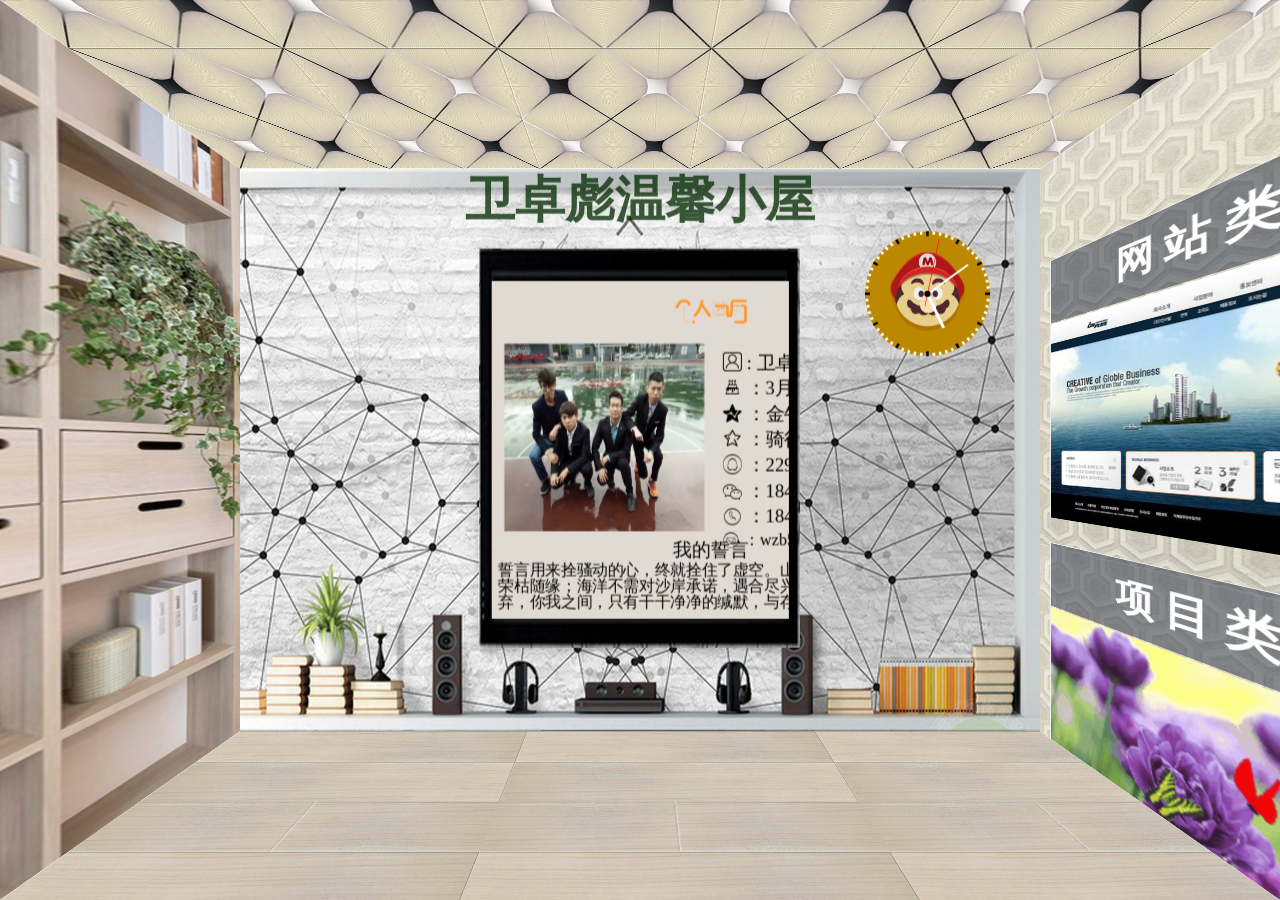
==== commit edd328d9: "sdf" ====
--- a/index.html
+++ b/index.html
@@ -341,7 +341,7 @@
                 </section>
             </div>
         </li>
-         <li style="opacity: 0">
+         <li style="display: none">
             <div class="all">
                 <div class="nav"></div>
                 <div class="lianpubox">
@@ -495,7 +495,7 @@
     var imgss=["img/ktv.png","img/bolan.png","img/jiaju.png","img/sql.png","img/ktv.png"];
         for(let i=0;i<4;i++){
             pross[i].onclick=function(){
-                bofang.style.opacity="1";
+                bofang.style.display="block";
                 nameele.style.marginTop=-(i)*100+"px";
                 var a=document.createElement("a");
                 // a.href=hrefs[i];
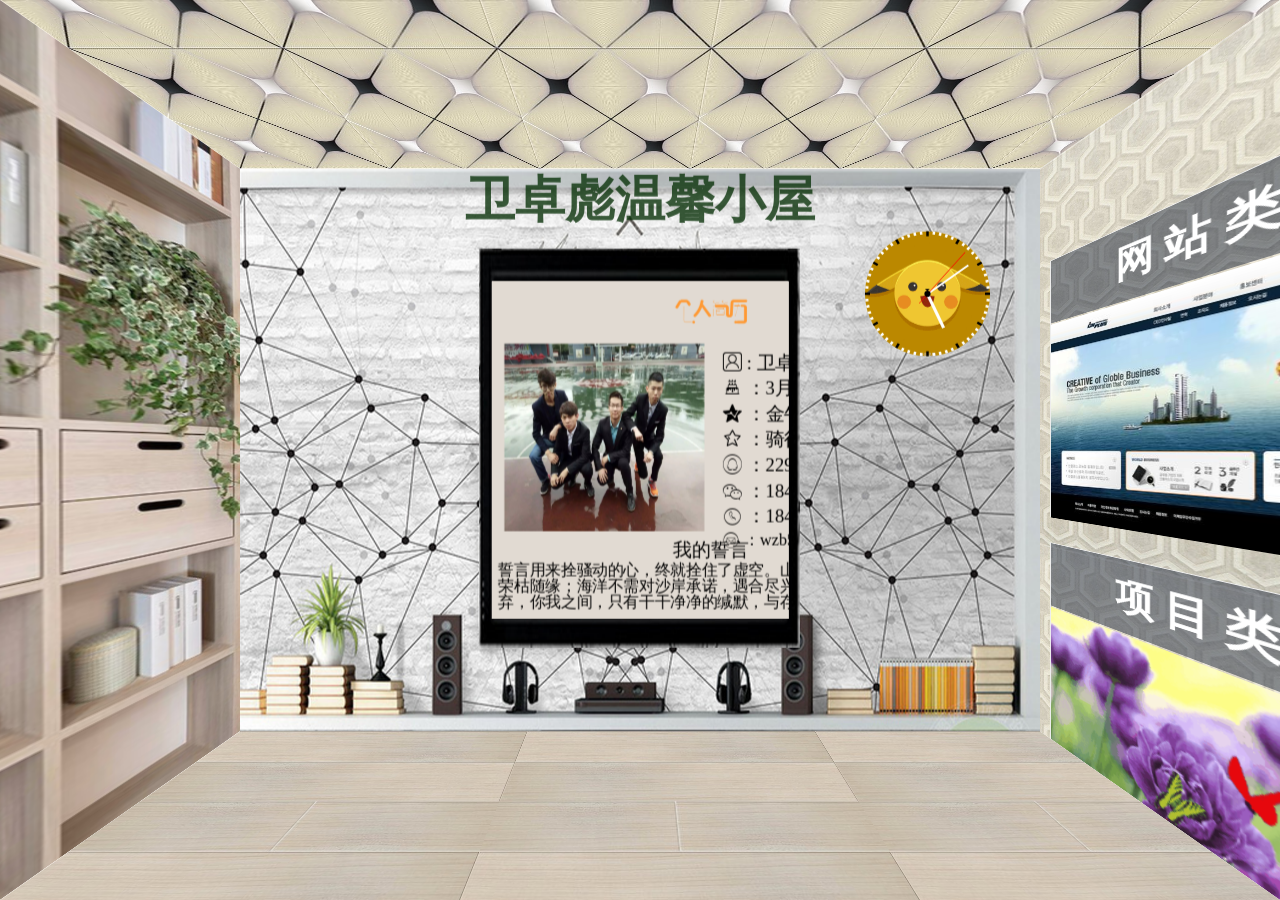
==== commit 5743eac2: "Sdf" ====
--- a/index.html
+++ b/index.html
@@ -163,12 +163,9 @@
                         <div class="border border_right"></div>
                         <div class="border border_bottom"></div>
                         <div class="border border_left"></div>
-                        <h3>实 用 类</h3>
+                        <h3>个人博客</h3>
                         <div class="picture">
-                            <div class="mask mask5 mask_a">
-                                <a href="ajax/tianqi/ajax.html" target="_blank"><p style="text-indent: 2em;"><img src="img/timg.gif" alt=""> 天 气 预 报</p></a>
-                            </div>
-                            <img src="img/05.jpg" alt="" class="tu5">
+                            <a href="http://wzbblog.duapp.com" target="_blank"><img src="img/05.jpg" alt="" class="tu5"></a>
                         </div>
                     </div>
                 </a>
@@ -180,12 +177,9 @@
                         <div class="border border_right"></div>
                         <div class="border border_bottom"></div>
                         <div class="border border_left"></div>
-                        <h3>聊天室</h3>
+                        <h3>聊 天 室</h3>
                         <div class="picture">
-                            <div class="mask mask6 mask_a">
-                                <a href="3D/3D.html" target="_blank"><p style="text-indent: 2em;"><img src="img/66.jpg" alt=""> 3D 空 间</p></a>
-                            </div>
-                             <img src="img/06.jpg" alt="" class="tu6">
+                            <a href="3D/3D.html" target="_blank"><img src="img/06.jpg" alt="" class="tu6"></a>
                         </div>
                     </div>      
                 </a>
@@ -453,6 +447,7 @@
     var lianpubox=document.querySelector('.lianpubox');
     var nameele=document.querySelector('.nameele');
     var box=document.querySelector(".box");
+    var fengmian=document.querySelector(".fengmian");
     var clientW=window.innerWidth;
     var clientH=window.innerHeight;
     front.style.transform=`translateZ(${clientW}px)`;
@@ -501,7 +496,7 @@
                 // a.href=hrefs[i];
                 a.setAttribute("href",hrefs[i]);
                 a.style.backgroundImage=`url(${imgss[i]})`;
-                lianpubox.appendChild(a);
+                fengmian.appendChild(a);
                 // lianpubox.setAttribute("href","http://www.baidu.com");
                 
             }
--- a/css/main.css
+++ b/css/main.css
@@ -1304,9 +1304,10 @@
 
     overflow: hidden;
 }
-.lianname a{
+.lianpubox .fengmian a{
 	width: 400px;
-	height: 100px;
+	height: 440px;
 	background-size: cover;
 	display: block;
+	transform: rotateY(180deg);
 }
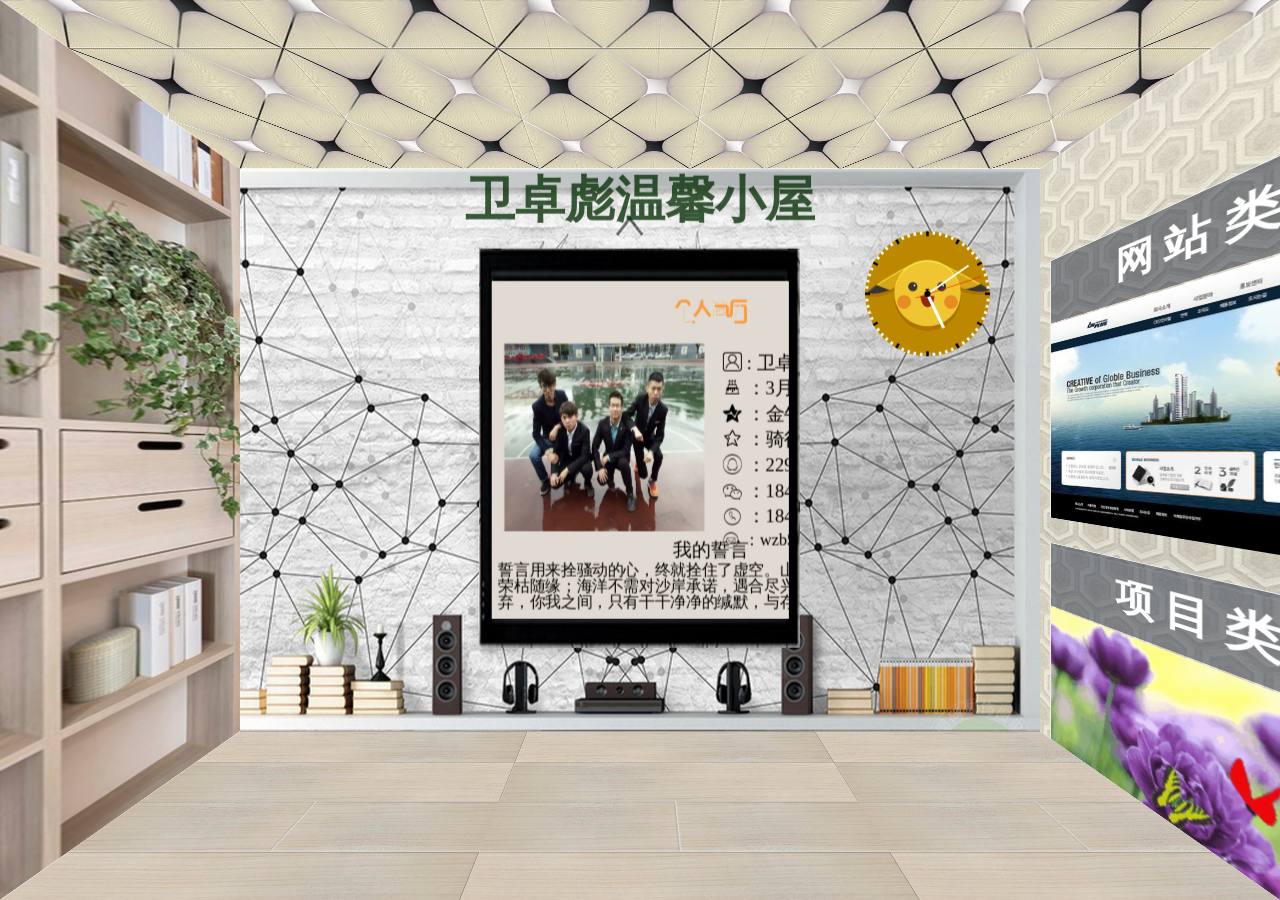
==== commit b945e5cb: "sdf" ====
--- a/index.html
+++ b/index.html
@@ -179,7 +179,7 @@
                         <div class="border border_left"></div>
                         <h3>聊 天 室</h3>
                         <div class="picture">
-                            <a href="3D/3D.html" target="_blank"><img src="img/06.jpg" alt="" class="tu6"></a>
+                            <a href="http://signalcommunt.duapp.com" target="_blank"><img src="img/06.jpg" alt="" class="tu6"></a>
                         </div>
                     </div>      
                 </a>
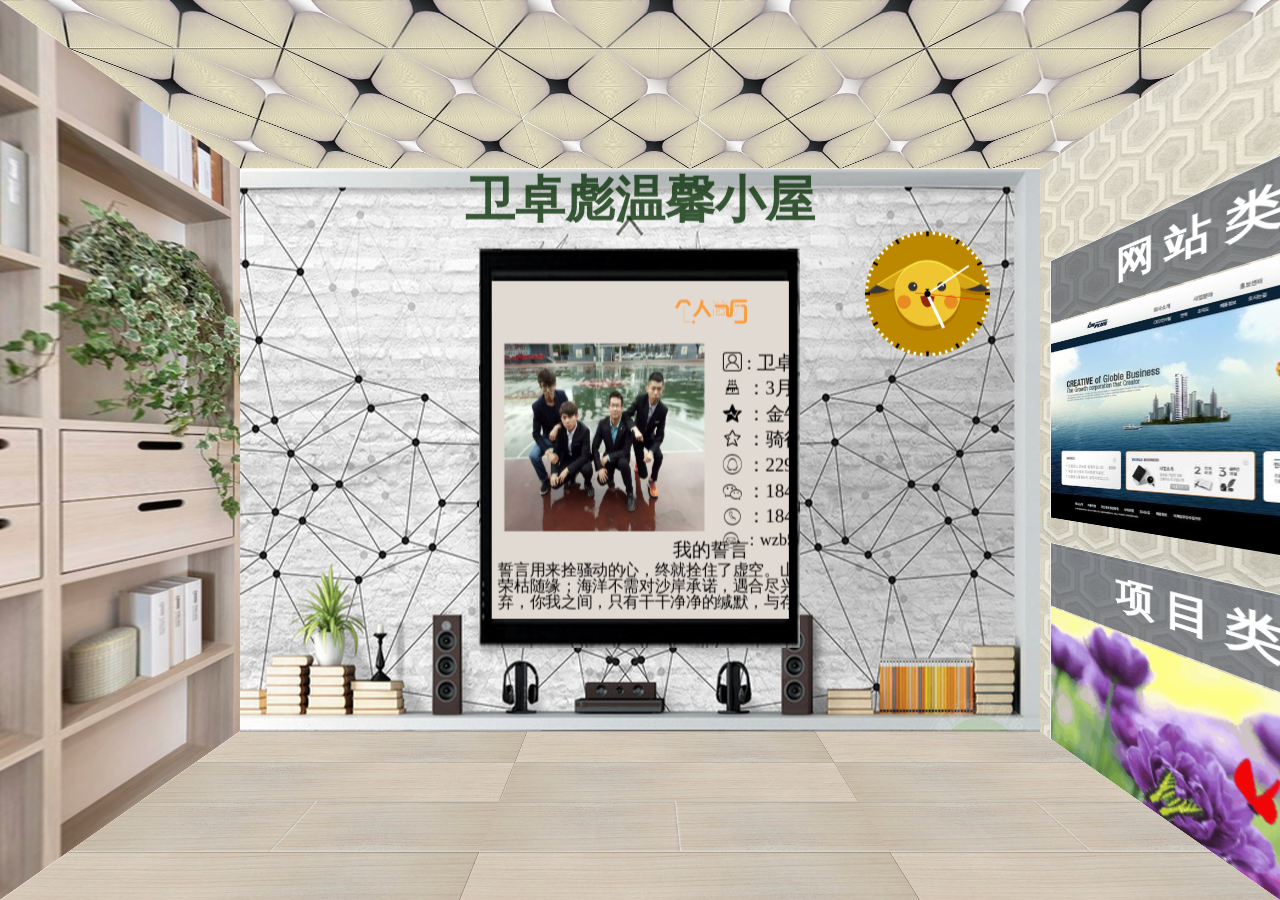
==== commit 15ec3c62: "sdf" ====
--- a/index.html
+++ b/index.html
@@ -192,7 +192,7 @@
         <li>
              <div class="xuan">
                 <a href="html/kafei/index.html" class="xua1"></a>
-                <div class="close">X</div>
+                <div class="close" style="display: none">X</div>
             </div>
             <div class="Photoshop">
                 <h1>Photoshop 作品展</h1>
@@ -411,6 +411,7 @@
     }
     xuan.onmouseover = function () {
         clearInterval(t)
+        close.style.display="block"
     }
     xuan.onmouseout = function () {
         if (flagff) {
@@ -418,8 +419,8 @@
                 clearInterval(t)
             }
             t = setInterval(move, 60);
-
-        }
+        }
+        close.style.display="none"
     }
 
     close.onclick = function () {
